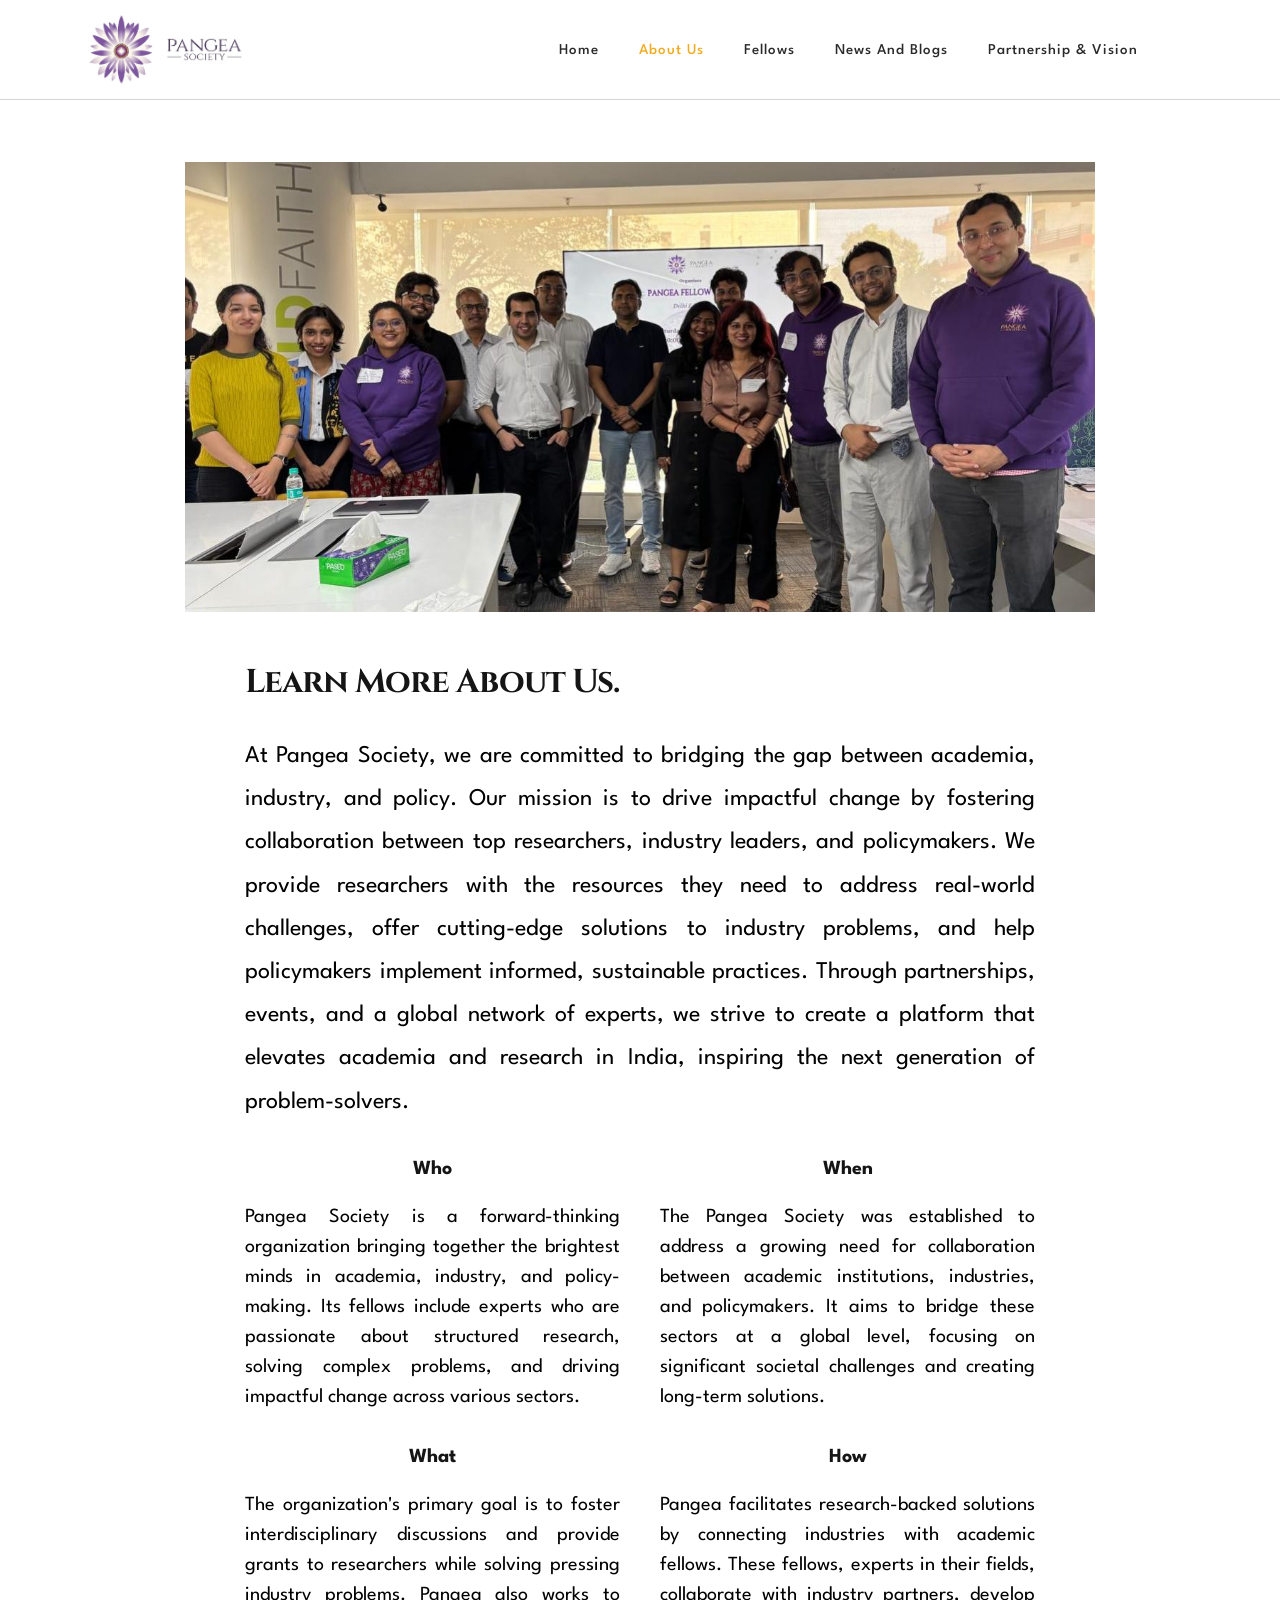
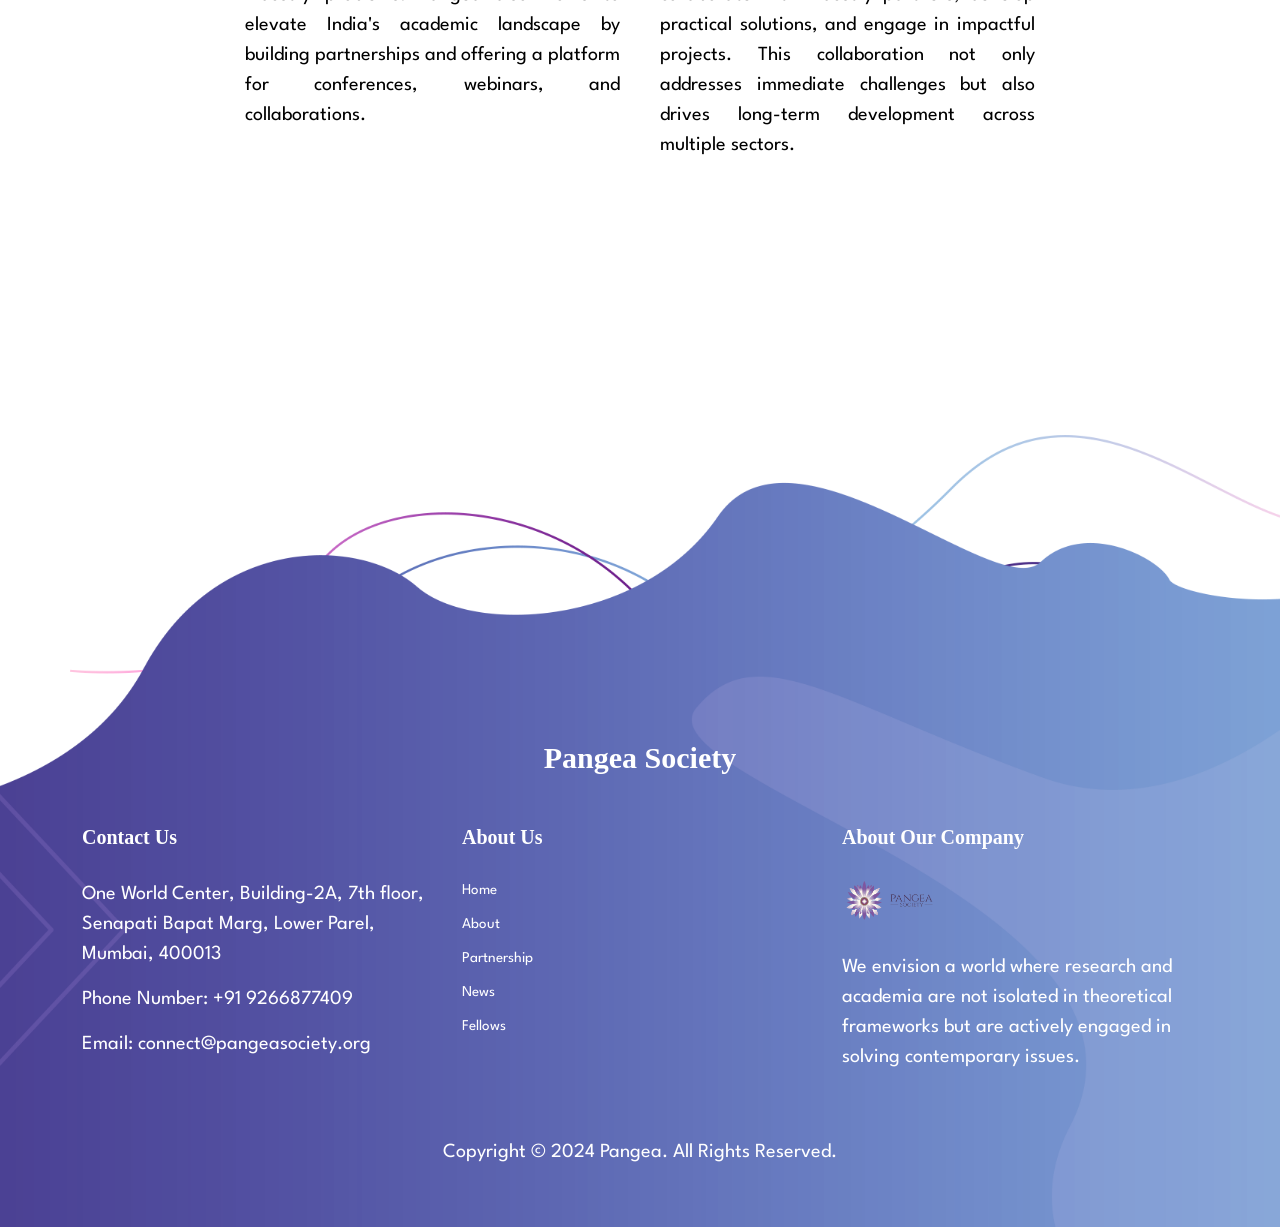
==== about.html @ af415ec2 "logo fixed1" ====
<!DOCTYPE html>
<html lang="en">

  <head>

    <meta charset="UTF-8">
    <meta name="viewport" content="width=device-width, initial-scale=1, shrink-to-fit=no">
    <meta name="description" content="">
    <meta name="author" content="">
    <link rel="preconnect" href="https://fonts.googleapis.com">
    <link rel="preconnect" href="https://fonts.gstatic.com" crossorigin>
    <link href="https://fonts.googleapis.com/css2?family=Roboto:wght@100;300;400;500;700;900&display=swap" rel="stylesheet">
    <link rel="icon" href="assets/images/favicon.png" type="pangea\assets\images\favicon.png">


    <title>Pangea Society</title>

    <!-- Bootstrap core CSS -->
    <link href="vendor/bootstrap/css/bootstrap.min.css" rel="stylesheet">



    <!-- Additional CSS Files -->
    <link rel="stylesheet" href="https://use.fontawesome.com/releases/v5.8.1/css/all.css" integrity="sha384-50oBUHEmvpQ+1lW4y57PTFmhCaXp0ML5d60M1M7uH2+nqUivzIebhndOJK28anvf" crossorigin="anonymous">
    <link rel="stylesheet" href="assets/css/styles.css">
    <link rel="stylesheet" href="assets/css/animated.css">
    <link rel="stylesheet" href="assets/css/owl.css">


    <!-- About CSS -->
    <!-- <link rel="stylesheet" href="css/base.css">
    <link rel="stylesheet" href="css/vendor.css">  
    <link rel="stylesheet" href="css/main.css"> -->

  </head>
  <style>
    #iframe {
        height: 1800px;
}


/* Mobile-specific styles */
@media only screen and (max-width: 767px) {
#iframe {
  height: 2100px; 
}
}
.header-area {
      position: fixed;
      top: 0;
      width: 100%;
      z-index: 1000;
      background-color: white;
    }
  </style>
<body>

  <!-- ***** Preloader Start ***** -->
  <div id="js-preloader" class="js-preloader">
    <div class="preloader-inner">
      <span class="dot"></span>
      <div class="dots">
        <span></span>
        <span></span>
        <span></span>
      </div>
    </div>
  </div>
  <!-- ***** Preloader End ***** -->

  <!-- ***** Header Area Start ***** -->
  <header class="header-area header-sticky wow slideInDown" data-wow-duration="0.75s" data-wow-delay="0s">
    <div class="container">
      <div class="row">
        <div class="col-12">
          <nav class="main-nav">
            <!-- ***** Logo Start ***** -->
            <a href="index.html" class="logo">
              <img src="assets/images/logo.jpg" style="height: 75px;" alt="Pangea">
            </a>
            <!-- ***** Logo End ***** -->
            <!-- ***** Menu Start ***** -->
            <ul class="nav">
              <li class="scroll-to-section"><a href="./index.html">Home</a></li>
              <li class="scroll-to-section"><a href="./about.html" class="active">About Us</a></li>
              <li class="scroll-to-section"><a href="./fellows.html">Fellows</a></li>
              <li class="scroll-to-section"><a href="./news.html">News and Blogs</a></li>
              <li class="scroll-to-section"><a href="./partnership.html">Partnership & Vision</a></li>
              <!-- <li class="scroll-to-section"><a href="./contact.html">Contact</a></li> -->
              <li></li>
              
            </ul>        
            <a class='menu-trigger'>
                <span>Menu</span>
            </a>
            <!-- ***** Menu End ***** -->
          </nav>
        </div>
      </div>
    </div>
    <div class="heading-scroll">
      <div class="progress-container">
        <div class="progress-bar" id="myBar"></div>
      </div>
    </div>
  </header>
  <!-- ***** Header Area End ***** -->
  

<br>
<br>
<br>
<br>
<!-- About -->

<iframe id="iframe" src="Abstract10/about.html" class="no-scroll" frameborder="0" scrolling="no" style=" width: 100%;"></iframe>

 <!-- footer -->
 <footer id="newsletter">
  <div class="container">
    <div class="row head1">
      <div class="col-lg-8 offset-lg-2">
        <div class="section-heading">
          <h4>Pangea Society</h4>
        </div>
      </div>
    </div>
    <div class="row row1">
      <div class="col-lg-4">
        <div class="footer-widget">
          <h4>Contact Us</h4>
          <p>One World Center, Building-2A, 7th floor, Senapati Bapat Marg, Lower Parel, Mumbai, 400013</p>
          <p><a href="#">Phone Number: +91 9266877409</a></p>
          <p><a href="#">Email: connect@pangeasociety.org</a></p>
        </div>
      </div>
      <div class="col-lg-4">
        <div class="footer-widget">
          <h4>About Us</h4>
          <ul>
            <li><a href="./index.html">Home</a></li>
            <li><a href="./about.html">About</a></li>
            <li><a href="./partnership.html">Partnership</a></li>
            <li><a href="./news.html">News</a></li>
            <li><a href="./fellows.html">Fellows</a></li>
            <li></li>
          </ul>
        </div>
      </div>
      <div class="col-lg-4">
        <div class="footer-widget">
          <h4>About Our Company</h4>
          <div class="logo">
            <img src="assets/images/logo.png" alt="">
          </div>
          <p>We envision a world where research and academia are not isolated in theoretical frameworks but are actively engaged in solving contemporary issues.</p>
        </div>
      </div>
      <div class="col-lg-12">
        <div class="copyright-text">
          <p>Copyright © 2024 Pangea. All Rights Reserved.</p>
        </div>
      </div>
    </div>
  </div>
</footer>

  <!-- Scripts -->
    <script src="assets/js/header_footer.js" defer></script>
  <script src="vendor/jquery/jquery.min.js"></script>
  <script src="vendor/bootstrap/js/bootstrap.bundle.min.js"></script>
  <script src="assets/js/owl-carousel.js"></script>
  <script src="assets/js/animation.js"></script>
  <script src="assets/js/imagesloaded.js"></script>
  <script src="assets/js/popup.js"></script>
  <script src="assets/js/custom.js"></script>
  <script src="assets/js/scrollbar.js"></script>

  <!-- About js -->
  <!-- <script src="assets/js/jquery-2.1.3.min.js"></script>
  <script src="assets/js/plugins.js"></script>
  <script src="assets/js/main.js"></script> -->

</body>
</html>
---- assets/css/styles.css ----
@import url('https://fonts.googleapis.com/css2?family=Cinzel:wght@400..900&family=League+Spartan:wght@100..900&family=League+Spartan:wght@100..900&display=swap');

html, body, div, span, applet, object, iframe, h1, h2, h3, h4, h5, h6, p, blockquote, div
pre, a, abbr, acronym, address, big, cite, code, del, dfn, em, font, img, ins, kbd, q,
s, samp, small, strike, strong, sub, sup, tt, var, b, u, i, center, dl, dt, dd, ol, ul, li,
figure, header, nav, section, article, aside, footer, figcaption {
  margin: 0;
  padding: 0;
  border: 0;
  outline: 0;
}

/* clear fix */
.grid:after {
  content: '';
  display: block;
  clear: both;
}

/* ---- .grid-item ---- */

.grid-sizer,
.grid-item {
  width: 50%;
}

.grid-item {
  float: left;
}

.grid-item img {
  display: block;
  max-width: 100%;
}

.clearfix:after {
  content: ".";
  display: block;
  clear: both;
  visibility: hidden;
  line-height: 0;
  height: 0;
}

.clearfix {
  display: inline-block;
}

html[xmlns] .clearfix {
  display: block;
}

* html .clearfix {
  height: 1%;
}

ul, li {
  padding: 0;
  margin: 0;
  list-style: none;
}

header, nav, section, article, aside, footer, hgroup {
  display: block;
}

* {
  box-sizing: border-box;
}

html, body {
  font-family: 'League Spartan';
  font-weight: 400;
  background-color: #fff;
  -ms-text-size-adjust: 100%;
  -webkit-font-smoothing: antialiased;
  -moz-osx-font-smoothing: grayscale;
}

a {
  text-decoration: none !important;
}

h3, h4, h5, h6 {
  margin-top: 0px;
  margin-bottom: 0px;
  font-family: 'Crimson Pro';
}

h1,h2 {
  margin-top: 0px;
  margin-bottom: 0px;
  font-family: 'Cinzel';
}

ul {
  margin-bottom: 0px;
}

p {
  font-size: 20px;
  line-height: 30px;
  font-weight: 400;
  color: #000000;
}

img {
  width: 100%;
  overflow: hidden;
}

/* 
---------------------------------------------
global styles
--------------------------------------------- 
*/
html,
body {
  background: #fff;
  font-family: 'League Spartan', sans-serif;
}

::selection {
  background: #f3aa20;
  color: #fff !important;
}

::-moz-selection {
  background: #f3aa20;
  color: #fff !important;
}

@media (max-width: 991px) {
  html, body {
    overflow-x: hidden;
  }
  .mobile-top-fix {
    margin-top: 30px;
    margin-bottom: 0px;
  }
  .mobile-bottom-fix {
    margin-bottom: 30px;
  }
  .mobile-bottom-fix-big {
    margin-bottom: 60px;
  }
}

.section-heading {
  position: relative;
  z-index: 2;
}

.section-heading h4 {
  color: #2a2a2a;
  font-size: 30px;
  font-weight: 700;
  text-transform: capitalize;
  margin-bottom: 10px;
}

.section-heading h4 em {
  font-style: normal;
  color: #841e62;
}

.section-heading img {
  width: 45px;
  height: 2px;
}

.section-heading p {
  margin-top: 10px;
}

.show-up {
  position: relative;
  z-index: 2;
}

.white-button a {
  display: inline-block !important;
  padding: 10px 20px !important;
  color: #f3aa20 !important;
  text-transform: capitalize;
  font-size: 15px;
  background-color: #fff;
  border-radius: 23px;
  font-weight: 500 !important;
  letter-spacing: 0.3px !important;
  transition: all .5s;
}

.white-button a i {
  margin-left: 5px;
  font-size: 18px;
}

.white-button a:hover {
  background-color: #f3aa20;
  color: #fff !important;
}

.text-button a {
  font-size: 15px;
}

.text-button a i {
  margin-left: 5px;
  font-size: 14px;
  transition: all .3s;
}

.text-button a:hover i {
  margin-left: 8px;
}

.gradient-button a {
  display: inline-block !important;
  padding: 10px 20px !important;
  color: #fff !important;
  text-transform: capitalize;
  font-size: 15px;
  background: rgb(19,175,240);
  background: linear-gradient(105deg, rgba(91,104,235,1) 0%, rgba(40,225,253,1) 100%);
  border-radius: 23px;
  font-weight: 500 !important;
  letter-spacing: 0.3px !important;
  transition: all .5s;
}

.gradient-button a:hover {
  color: #fff !important;
  background: rgb(19,175,240);
  background: linear-gradient(105deg, rgba(91,104,235,1) 0%, rgba(40,225,253,1) 100%);
}

.border-button a {
  display: inline-block !important;
  padding: 10px 20px !important;
  color: #f3aa20 !important;
  border: 1px solid #f3aa20;
  text-transform: capitalize;
  font-size: 15px;
  display: inline-block;
  background-color: #fff;
  border-radius: 23px;
  font-weight: 500 !important;
  letter-spacing: 0.3px !important;
  transition: all .5s;
}

.border-button a:hover {
  background-color: #f3aa20;
  color: #fff !important;
}


/* 
---------------------------------------------
`
--------------------------------------------- 
*/

.background-header {
  background-color: #fff !important;
  height: 80px!important;
  border-bottom: none !important;
  position: fixed!important;
  top: 0px;
  left: 0px;
  right: 0px;
  box-shadow: 0px 5px 8px rgba(0,0,0,0.03);
}

.background-header .logo,
.background-header .main-nav .nav li a {
  color: #fff;
}

.background-header .main-nav .nav li:hover a {

  color: #f3aa20;


}

.background-header .nav li a.active {
  position: relative;
  color: #fff;
}

.background-header .nav li a.active:after {
  position: absolute;
  width: 100%;
  height: 1px;

  background-color: #f3aa20;


  content: '';
  left: 50%;
  bottom: -20px;
  transform: translateX(-50%);
}


.header-area {
  background-color: transparent;
  border-bottom: 1px solid rgba(42,42,42,0.2);
  position: absolute;
  left: 0px;
  right: 0px;
  z-index: 100;
  height: 100px;
  -webkit-transition: all .5s ease 0s;
  -moz-transition: all .5s ease 0s;
  -o-transition: all .5s ease 0s;
  transition: all .5s ease 0s;
}

.header-area .main-nav {
  min-height: 80px;
  background: transparent;
}

.header-area .main-nav .logo {
  float: left;
  -webkit-transition: all 0.3s ease 0s;
  -moz-transition: all 0.3s ease 0s;
  -o-transition: all 0.3s ease 0s;
  transition: all 0.3s ease 0s;
}

.header-area .main-nav .logo {
    line-height: 100px;
    float: left;
    -webkit-transition: all 0.3s ease 0s;
    -moz-transition: all 0.3s ease 0s;
    -o-transition: all 0.3s ease 0s;
    transition: all 0.3s ease 0s;
}

.background-header .main-nav .logo {
  line-height: 80px;
}

.background-header .main-nav .nav {
  margin-top: 20px !important;
}

.header-area .main-nav .nav {
  float: right;
  margin-top: 30px;
  margin-right: 0px;
  background-color: transparent;
  -webkit-transition: all 0.3s ease 0s;
  -moz-transition: all 0.3s ease 0s;
  -o-transition: all 0.3s ease 0s;
  transition: all 0.3s ease 0s;
  position: relative;
  z-index: 999;
}

.header-area .main-nav .nav li {
  padding-left: 20px;
  padding-right: 20px;
}



.header-area .main-nav .nav li a {
  display: block;
  font-weight: 500;
  font-size: 15px;
  color: #2a2a2a;
  text-transform: capitalize;
  -webkit-transition: all 0.3s ease 0s;
  -moz-transition: all 0.3s ease 0s;
  -o-transition: all 0.3s ease 0s;
  transition: all 0.3s ease 0s;
  height: 40px;
  line-height: 40px;
  border: transparent;
  letter-spacing: 1px;
}

.header-area .main-nav .nav li:hover a,
.header-area .main-nav .nav li a.active {

  color: #f3aa20!important;

}


.background-header .main-nav .nav li:hover a,
.background-header .main-nav .nav li a.active {
  color: #f3aa20!important;
  opacity: 1;
}

.header-area .main-nav .nav li.submenu {
  position: relative;
  padding-right: 30px;
}

.header-area .main-nav .nav li.submenu:after {
  font-family: FontAwesome;
  content: "\f107";
  font-size: 12px;
  color: #2a2a2a;
  position: absolute;
  right: 18px;
  top: 12px;
}

.background-header .main-nav .nav li.submenu:after {
  color: #2a2a2a;
}

.header-area .main-nav .nav li.submenu ul {
  position: absolute;
  width: 200px;
  box-shadow: 0 2px 28px 0 rgba(0, 0, 0, 0.06);
  overflow: hidden;
  top: 50px;
  opacity: 0;
  transform: translateY(+2em);
  visibility: hidden;
  z-index: -1;
  transition: all 0.3s ease-in-out 0s, visibility 0s linear 0.3s, z-index 0s linear 0.01s;
}

.header-area .main-nav .nav li.submenu ul li {
  margin-left: 0px;
  padding-left: 0px;
  padding-right: 0px;
}

.header-area .main-nav .nav li.submenu ul li a {
  opacity: 1;
  display: block;
  background: #f7f7f7;
  color: #2a2a2a!important;
  padding-left: 20px;
  height: 40px;
  line-height: 40px;
  -webkit-transition: all 0.3s ease 0s;
  -moz-transition: all 0.3s ease 0s;
  -o-transition: all 0.3s ease 0s;
  transition: all 0.3s ease 0s;
  position: relative;
  font-size: 13px;
  font-weight: 400;
  border-bottom: 1px solid #eee;
}

.header-area .main-nav .nav li.submenu ul li a:hover {
  background: #fff;
  color: #f3aa20!important;
  padding-left: 25px;
}

.header-area .main-nav .nav li.submenu ul li a:hover:before {
  width: 3px;
}

.header-area .main-nav .nav li.submenu:hover ul {
  visibility: visible;
  opacity: 1;
  z-index: 1;
  transform: translateY(0%);
  transition-delay: 0s, 0s, 0.3s;
}

.header-area .main-nav .menu-trigger {
  cursor: pointer;
  display: block;
  position: absolute;
  top: 33px;
  width: 32px;
  height: 40px;
  text-indent: -9999em;
  z-index: 99;
  right: 40px;
  display: none;
}

.background-header .main-nav .menu-trigger {
  top: 23px;
}

.header-area .main-nav .menu-trigger span,
.header-area .main-nav .menu-trigger span:before,
.header-area .main-nav .menu-trigger span:after {
  -moz-transition: all 0.4s;
  -o-transition: all 0.4s;
  -webkit-transition: all 0.4s;
  transition: all 0.4s;
  background-color: #2a2a2a;
  display: block;
  position: absolute;
  width: 30px;
  height: 2px;
  left: 0;
}

.background-header .main-nav .menu-trigger span,
.background-header .main-nav .menu-trigger span:before,
.background-header .main-nav .menu-trigger span:after {
  background-color: #2a2a2a;
}

.header-area .main-nav .menu-trigger span:before,
.header-area .main-nav .menu-trigger span:after {
  -moz-transition: all 0.4s;
  -o-transition: all 0.4s;
  -webkit-transition: all 0.4s;
  transition: all 0.4s;
  background-color: #2a2a2a;
  display: block;
  position: absolute;
  width: 30px;
  height: 2px;
  left: 0;
  width: 75%;
}

.background-header .main-nav .menu-trigger span:before,
.background-header .main-nav .menu-trigger span:after {
  background-color: #2a2a2a;
}

.header-area .main-nav .menu-trigger span:before,
.header-area .main-nav .menu-trigger span:after {
  content: "";
}

.header-area .main-nav .menu-trigger span {
  top: 16px;
}

.header-area .main-nav .menu-trigger span:before {
  -moz-transform-origin: 33% 100%;
  -ms-transform-origin: 33% 100%;
  -webkit-transform-origin: 33% 100%;
  transform-origin: 33% 100%;
  top: -10px;
  z-index: 10;
}

.header-area .main-nav .menu-trigger span:after {
  -moz-transform-origin: 33% 0;
  -ms-transform-origin: 33% 0;
  -webkit-transform-origin: 33% 0;
  transform-origin: 33% 0;
  top: 10px;
}

.header-area .main-nav .menu-trigger.active span,
.header-area .main-nav .menu-trigger.active span:before,
.header-area .main-nav .menu-trigger.active span:after {
  background-color: transparent;
  width: 100%;
}

.header-area .main-nav .menu-trigger.active span:before {
  -moz-transform: translateY(6px) translateX(1px) rotate(45deg);
  -ms-transform: translateY(6px) translateX(1px) rotate(45deg);
  -webkit-transform: translateY(6px) translateX(1px) rotate(45deg);
  transform: translateY(6px) translateX(1px) rotate(45deg);
  background-color: #2a2a2a;
}

.background-header .main-nav .menu-trigger.active span:before {
  background-color: #2a2a2a;
}

.header-area .main-nav .menu-trigger.active span:after {
  -moz-transform: translateY(-6px) translateX(1px) rotate(-45deg);
  -ms-transform: translateY(-6px) translateX(1px) rotate(-45deg);
  -webkit-transform: translateY(-6px) translateX(1px) rotate(-45deg);
  transform: translateY(-6px) translateX(1px) rotate(-45deg);
  background-color: #2a2a2a;
}

.background-header .main-nav .menu-trigger.active span:after {
  background-color: #2a2a2a;
}

.header-area.header-sticky {
  min-height: 80px;
}

.header-area .nav {
  margin-top: 30px;
}

.header-area.header-sticky .nav li a.active {
  color: #f3aa20;
}

@media (max-width: 1200px) {
  .header-area .main-nav .nav li {
    padding-left: 12px;
    padding-right: 12px;
  }
  .header-area .main-nav:before {
    display: none;
  }
}

@media (max-width: 992px) {
  .header-area .main-nav   ,
  .background-header .main-nav  {
    color: #069;
  }

  .background-header .nav li a.active:after {
    display: none;
  }
}

@media (max-width: 992px) {
  .background-header .main-nav .nav {
    margin-top: 80px !important;
  }
  .header-area .main-nav .logo {
    color: #1e1e1e;
  }
  .header-area.header-sticky .nav li a:hover,
  .header-area.header-sticky .nav li a.active {
    color: #f3aa20!important;
    opacity: 1;
  }
  .header-area.header-sticky .nav li.search-icon a {
    width: 100%;
  }
  .header-area {
    background-color: #fff;
    padding: 0px 15px;
    height: 100px;
    box-shadow: none;
    text-align: center;
    box-shadow: 0px 5px 8px rgba(0,0,0,0.03);
  }
  .header-area .container {
    padding: 0px;
  }
  .header-area .logo {
    margin-left: 30px;
  }
  .header-area .menu-trigger {
    display: block !important;
  }
  .header-area .main-nav {
    overflow: hidden;
  }
  .header-area .main-nav .nav {
    float: none;
    width: 100%;
    display: none;
    -webkit-transition: all 0s ease 0s;
    -moz-transition: all 0s ease 0s;
    -o-transition: all 0s ease 0s;
    transition: all 0s ease 0s;
    margin-left: 0px;
  }
  .background-header .nav {
    margin-top: 80px;
  }
  .header-area .main-nav .nav li:first-child {
    border-top: 1px solid #eee;
  }
  .header-area.header-sticky .nav {
    margin-top: 100px;
  }
  .header-area .main-nav .nav li {
    width: 100%;
    background: #fff;
    border-bottom: 1px solid #e7e7e7;
    padding-left: 0px !important;
    padding-right: 0px !important;
  }
  .header-area .main-nav .nav li a {
    height: 50px !important;
    line-height: 50px !important;
    padding: 0px !important;
    border: none !important;
    background: #f7f7f7 !important;
    color: #191a20 !important;
  }
  .header-area .main-nav .nav li a:hover {
    background: #eee !important;
    color: #f3aa20!important;
  }
  .header-area .main-nav .nav li.submenu ul {
    position: relative;
    visibility: inherit;
    opacity: 1;
    z-index: 1;
    transform: translateY(0%);
    transition-delay: 0s, 0s, 0.3s;
    top: 0px;
    width: 100%;
    box-shadow: none;
    height: 0px;
  }
  .header-area .main-nav .nav li.submenu ul li a {
    font-size: 12px;
    font-weight: 400;
  }
  .header-area .main-nav .nav li.submenu ul li a:hover:before {
    width: 0px;
  }
  .header-area .main-nav .nav li.submenu ul.active {
    height: auto !important;
  }
  .header-area .main-nav .nav li.submenu:after {
    color: #3B566E;
    right: 25px;
    font-size: 14px;
    top: 15px;
  }
  .header-area .main-nav .nav li.submenu:hover ul, .header-area .main-nav .nav li.submenu:focus ul {
    height: 0px;
  }
}

@media (min-width: 992px) {
  .header-area .main-nav .nav {
    display: flex !important;
  }
}

/* 
---------------------------------------------
preloader
--------------------------------------------- 
*/

.js-preloader {
    position: fixed;
    top: 0;
    left: 0;
    right: 0;
    bottom: 0;
    background-color: #fff;
    display: -webkit-box;
    display: flex;
    -webkit-box-align: center;
    align-items: center;
    -webkit-box-pack: center;
    justify-content: center;
    opacity: 1;
    visibility: visible;
    z-index: 9999;
    -webkit-transition: opacity 0.25s ease;
    transition: opacity 0.25s ease;
}

.js-preloader.loaded {
    opacity: 0;
    visibility: hidden;
    pointer-events: none;
}

@-webkit-keyframes dot {
    50% {
        -webkit-transform: translateX(96px);
        transform: translateX(96px);
    }
}

@keyframes dot {
    50% {
        -webkit-transform: translateX(96px);
        transform: translateX(96px);
    }
}

@-webkit-keyframes dots {
    50% {
        -webkit-transform: translateX(-31px);
        transform: translateX(-31px);
    }
}

@keyframes dots {
    50% {
        -webkit-transform: translateX(-31px);
        transform: translateX(-31px);
    }
}

.preloader-inner {
    position: relative;
    width: 142px;
    height: 40px;
    background: #fff;
}

.preloader-inner .dot {
    position: absolute;
    width: 16px;
    height: 16px;
    top: 12px;
    left: 15px;
    background: #f3aa20;
    border-radius: 50%;
    -webkit-transform: translateX(0);
    transform: translateX(0);
    -webkit-animation: dot 2.8s infinite;
    animation: dot 2.8s infinite;
}

.preloader-inner .dots {
    -webkit-transform: translateX(0);
    transform: translateX(0);
    margin-top: 12px;
    margin-left: 31px;
    -webkit-animation: dots 2.8s infinite;
    animation: dots 2.8s infinite;
}

.preloader-inner .dots span {
    display: block;
    float: left;
    width: 16px;
    height: 16px;
    margin-left: 16px;
    background: #f3aa20;
    border-radius: 50%;
}



/* 
---------------------------------------------
Banner Style
--------------------------------------------- 
*/

.main-banner {
  background-repeat: no-repeat;
  background-position: center center;
  background-size: cover;
  padding: 200px 20px 50px 30px;
  position: relative;
  overflow: hidden;
}

.main-banner:after {
  content: '';
  background-image: url(../images/slider-left-dec.png);
  background-repeat: no-repeat;
  background-size: contain;
  position: absolute;
  left: 0px;
  top: 0px;
  width: 100%;
  height: 100%;
  z-index: 1;
}

.main-banner .left-content {
  margin-right: 15px;
}

.main-banner .left-content h2 {
  z-index: 2;
  position: relative;
  font-weight: 700;
  line-height: 70px;
  font-size: 75px;
  margin-bottom: 20px;
}

.main-banner .left-content p {
  margin-bottom: 45px;
  color: #2a2a2a;
  font-weight: 400;
  font-size: 25px;
}

.main-banner .left-content .first-button {
  margin-right: 15px;
}

.main-banner .left-content .white-button {
  display: inline-block;
}

.main-banner .right-image {
  text-align: center;
  position: relative;
  z-index: 20;
}

.main-banner .right-image img {
  max-width: 1000px;
}

.main-banner .left-content .white-button a {
  background-color: #f3aa20;
  color: #fff !important;
}

/* 
---------------------------------------------
newss Style
--------------------------------------------- 
*/

.news {
  padding-top: 50px;
  position: relative;
}

.news  .section-heading p {
  margin-top: 10px;
  margin-left: 18%;
  margin-right: 18%;
}

.news .container-fluid {
  padding-left: 65px;
  padding-right: 65px;
}

.news:after {
  content: '';
  background-image: url(../images/services-left-dec.png);
  background-repeat: no-repeat;
  position: absolute;
  left: 0;
  bottom: -300px;
  width: 261px;
  height: 368px;
  z-index: 0;
}

.news:before {
  content: '';
  background-image: url(../images/services-right-dec.png);
  background-repeat: no-repeat;
  position: absolute;
  right: 0;
  top: 0;
  width: 1136px;
  height: 244px;
  z-index: 0;
}

.news .section-heading {
  text-align: center;
  margin-bottom: 80px;
}

.news .section-heading .line-dec {
  margin: 0 auto;
}

.news-item {
  position: relative;
  z-index: 1;
  padding: 30px;
  box-shadow: 0px 0px 15px rgba(0,0,0,0.1);
  background-color: #fff;
  border-radius: 10px;
  border-top-right-radius: 50px;
  transition: all .3s;
}

.news-item .icon {
  margin-left: 0px;
  margin-bottom: 30px;
  background-repeat: no-repeat;
  width: 50px;
  height: 50px;
  transition: all .3s;
}

.news-item h4 {
  transition: all .3s;
  font-size: 20px;
  font-weight: 700;
  margin-bottom: 15px;
}

.news-item p {
  transition: all .3s;
  font-size: 15px;
  margin-bottom: 20px;
}

.news-item:hover h4,
.news-item:hover p,
.news-item:hover .text-button a {
  color: #fff;
}

.first-news .icon {
  background-image: url(../images/news-icon-01.png);
}

.first-news:hover .icon {
  background-image: url(../images/news-icon-hover-01.png);
}

.second-news .icon {
  background-image: url(../images/news-icon-02.png);
}

.second-news:hover .icon {
  background-image: url(../images/news-icon-hover-02.png);
}


.third-news .icon {
  background-image: url(../images/news-icon-03.png);
}

.third-news:hover .icon {
  background-image: url(../images/news-icon-hover-03.png);
}

.fourth-news .icon {
  background-image: url(../images/news-icon-04.png);
}

.fourth-news:hover .icon {
  background-image: url(../images/news-icon-hover-04.png);
}

.news-item:hover {
  background-image: url(../images/news-bg.jpg);
  background-position: right top;
  background-repeat: no-repeat;
  background-size: cover;
}


/* 
---------------------------------------------
card Style
--------------------------------------------- 
*/

.card {
  position: relative;
  top: 250px;
  left: 50%;
  transform: translate(-50%, -50%);
  width: 70%;
  height: 350px;
  border-radius: 4px;
  background: #4b2db7;
  display: flex;
  flex-direction: row;
  gap: 2px;
  padding: .2em;
  z-index: 1;
  overflow: visible; /* Allow overflow when expanded */
}

.card p {
  height: 100%;
  flex: 1;
  overflow: hidden; /* Maintain clipping inside individual cards */
  cursor: pointer;
  border-radius: 2px;
  transition: all .5s;
  background: #31dda7;
  border: 2px solid #42032C;
  display: flex;
  justify-content: center;
  align-items: center;
}

.card p:hover {
  flex: 4;
  transform: scaleY(1.30);
  overflow: visible; /* Ensure no clipping on expansion */
}

.card p span {
  min-width: 14em;
  padding: .5em;
  text-align: center;
  transform: rotate(-90deg);
  transition: all .5s;
  text-transform: uppercase;
  color: #42032C;
  letter-spacing: .1em;
}

.card p:hover span {
  transform: rotate(0);
}

/* Media query for smaller screens */
@media (max-width: 768px) {
  .card {
    position: relative;
    flex-direction: column; /* Stack items vertically */
    width: 85%; /* Adjust the width for smaller screens */
    height: auto; /* Allow height to adjust based on content */
    margin-top: 150%;
    /* padding-top: auto; */
  }
  
  .card p {
    height: auto; /* Adjust height for individual boxes */
    flex: none; /* Disable flex-grow for smaller screens */
    width: 100%; /* Make each box full-width */
    transform: none; /* Disable scale transform for smaller screens */
  }
  
  .card p:hover {
    flex: none;
    transform: none; /* Disable hover expansion on small screens */
  }
  
  .card p span {
    transform: none; /* Rotate text back to normal */
  }
}




/*
---------------------------------------------
Dropdown Box
---------------------------------------------
*/

.dropdown-box {
  width: 80%;
  border: 1px solid #4b345e;
  border-radius: 5px;
  margin: 20px auto;
  padding: 10px;
  transition: box-shadow 0.3s ease;
  position: relative; /* Make sure it's positioned for the arrow */
  top: 50px;
}

.dropdown-box:hover {
  box-shadow: 0px 4px 10px rgba(0, 0, 0, 0.1);
}

.dropdown-heading {
  font-size: 28px;
  font-weight: bold;
  color: #4b345e;
  cursor: pointer;
  position: relative;
  display: flex;
  justify-content: space-between;
  align-items: center;
}

/* Arrow */
.dropdown-heading::after {
  content: '';
  border: solid #4b345e;
  border-width: 0 2px 2px 0;
  display: inline-block;
  padding: 4px;
  transform: rotate(45deg); /* Arrow pointing down */
  transition: transform 0.5s ease;
}

.dropdown-content {
  max-height: 0;
  overflow: hidden;
  transition: max-height 0.5s ease-out;
}

/* Toggle active styles */
.dropdown-box.active .dropdown-heading::after {
  transform: rotate(-135deg); /* Rotate the arrow to point up */
}

.dropdown-box.active .dropdown-content {
  max-height: 3000px; /* Adjust this value depending on your dropdown-content length */
}



/*
---------------------------------------------
About Us
---------------------------------------------
*/

.about-us {
  padding-top: 130px;
  position: relative;
  display: flex;
  justify-content: flex-start; /* Pushes content to left and right sides */
  align-items: stretch;
}

.about-us .section-heading {
  margin-bottom: 45px;
}

.about-us .section-heading,
.about-us .box-item,
.about-us p,
.about-us .box-item .gradient-button,
.about-us .box-item span {
  position: relative;
  z-index: 1;
}

.about-us .text-container {
  display: flex;
  flex-direction: column;
  justify-content: space-between; /* Distributes the text evenly to match image height */
  max-width: 500px; /* Ensure text width aligns with image width */
  padding-bottom: 10px;
  
}

.about-us .right-image {
  max-width: 500px; 
  width: 100%; 
  height: auto;
  position: relative;
  margin-right: auto; 
  z-index: 1;
  margin-top: -100px;
}

.about-us .box-item h4 a {
  font-size: 50px;
  font-weight: 700;
  margin-top: 8px;
  color: #2a2a2a;
  transition: all .3s;
}

.about-us .box-item p {
  margin-bottom: 0px;
}

.about-us .box-item:hover h4 a {
  color: #f3aa20;
}

.about-us .gradient-button {
  margin-top: 30px;
  margin-bottom: 10px;
}

.about-us span {
  font-size: 14px;
  color: #7a7a7a;
}

.about-us .right-image {
  max-width: 500px; 
  width: 100%; 
  height: auto;
  position: relative; 
  margin-right: 100px; 
  z-index: 1;
  margin-top: -100px;
}

.about-us:after {
  background-image: url(../images/about-bg.jpg);
  width: 777px;
  height: 1132px;
  content: '';
  position: absolute;
  background-repeat: no-repeat;
  right: 0;
  top: 50%;
  transform: translateY(-50%);
  z-index: 0;
}

@media (max-width: 768px) {
  .about-us {
    padding-top: 0px;
    flex-direction: column; /* Stack content vertically */
  }

  .right-image {
    display: none; /* Hide the image on smaller screens */
  }
}


/* 
---------------------------------------------
Free Quote
--------------------------------------------- 
*/

.free-quote {
  background-image: url(../images/quote-bg.jpg);
  background-repeat: no-repeat;
  background-position: center center;
  background-size: cover;
  padding: 120px 0px;
  text-align: center;
  position: relative;
  z-index: 2;
  margin-top: 130px;
}

.free-quote .section-heading {
  margin-bottom: 60px;
}

.free-quote .section-heading h6,
.free-quote .section-heading h4 {
  color: #fff;
}

.free-quote .section-heading .line-dec {
  margin: 0 auto;
  background-color: #fff;
}

.free-quote form {
  background-color: #fff;
  display: inline-block;
  width: 100%;
  min-height: 80px;
  border-radius: 40px;
  position: relative;
  z-index: 1;
}

.free-quote form input {
  width: 100%;
  margin-top: 20px;
  margin-left: 30px;
  color: #afafaf;
  font-weight: 400;
  font-size: 15px;
  height: 40px;
  background-color: transparent;
  border-bottom: 1px solid #eee;
  border-top: none;
  border-left: none;
  border-right: none;
  position: relative;
  z-index: 2;
  outline: none;
}

.free-quote form button {
  width: 100%;
  height: 80px;
  border-top-right-radius: 40px;
  border-bottom-right-radius: 40px;
  outline: none;
  border: none;
  margin-left: 30px;
  background-color: #4b345e;
  font-size: 15px;
  color: #fff;
}


/* 
---------------------------------------------
Footer Style
--------------------------------------------- 
*/

footer {
  background-image: url(../images/footer-bg.png);
  background-position: center top;
  background-repeat: no-repeat;
  background-size: cover;
  margin-top: 130px;
  padding-top: 300px;
  padding-bottom: 60px;
}

footer .section-heading {
  margin-bottom: 45px;
}

footer .section-heading h4 {
  line-height: 45px;
  color: #fff;
  margin-left: 13%;
  margin-right: 13%;
  text-align: center;
}

footer #search {
  margin-bottom: 80px;
}

footer #search input::placeholder {
  color: #fff;
}

footer #search input {
  font-size: 15px;
  color: #fff;
  outline: none;
  height: 46px;
  border: none;
  background-color: transparent;
  border-bottom: 1px solid #fff;
  width: 100%;
}

footer #search button {
  height: 46px;
  border-radius: 23px;
  border: 1px solid #fff;
  background-color: transparent;
  color: #fff;
  width: 100%;
  transition: all .5s;
}

footer #search button:hover {
  background-color: #fff;
  color: #f3aa20;
}

.footer-widget .logo img {
  max-width: 96px;
  margin-bottom: 30px;
}

.footer-widget h4 {
  font-size: 20px;
  color: #fff;
  font-weight: 700;
  margin-bottom: 30px;
}

.footer-widget p {
  margin-bottom: 15px;
}

.footer-widget p,
.footer-widget p a {
  color: #fff;
}

.footer-widget ul {
  display: inline;
  max-width: 40%;
  float: left;
  margin-right: 10%;
}

.footer-widget ul li {
  margin-bottom: 10px;
}



.footer-widget ul li a {
  font-size: 15px;
  color: #fff;
  transition: all .3s;;
}

.footer-widget a:hover {
  opacity: 0.75;
}

footer .copyright-text p {
  text-align: center;
  margin-top: 50px;
  margin-bottom: 0px;
  color: #fff;
}

footer p a {
  color: #fff;
  transition: all .5s;
}

footer p a:hover {
  opacity: 0.75;
  color: #fff;
}


/*
---------------------------------------------
PopUp
---------------------------------------------
*/

#lean_overlay {
  position: fixed;
  z-index: 100;
  top: 0px;
  left: 0px;
  height: 100%;
  width: 100%;
  background: #000;
  display: none;
}

.popupContainer {
  position: absolute;
  width: 330px;
  height: auto;
  left: 45%;
  top: 60px;
  background: #FFF;
}

.btn {
  padding: 10px 20px;
  background: #f3aa20;
  color: #fff;
  transition: all .3s;
}

.btn_red {
  background: #f3aa20;
  color: #FFF;
}

.btn:hover {
  background: #E4E4E2;
}

.btn_red:hover {
  color: #2a2a2a;
  background: #E4E4E2;
}

a.btn {
  color: #fff;
  text-align: center;
  text-decoration: none;
}

a.btn_red {
  color: #FFF;
}

.one_half {
  width: 50%;
  display: block;
  float: left;
}

.one_half.last {
  width: 45%;
  margin-left: 5%;
}
/* Popup Styles*/

.popupHeader {
  font-size: 16px;
  text-transform: uppercase;
}

.popupHeader {
  background: #F4F4F2;
  position: relative;
  padding: 10px 20px;
  border-bottom: 1px solid #DDD;
  font-weight: bold;
}

.popupHeader .modal_close {
  position: absolute;
  right: 0;
  top: 0;
  padding: 10px 15px;
  background: #f3aa20;
  cursor: pointer;
  color: #fff;
  font-size: 16px;
}

.popupBody {
  padding: 20px;
}

.social_login .social_box {
  display: block;
  clear: both;
  padding: 10px;
  margin-bottom: 10px;
  background: #F4F4F2;
  overflow: hidden;
}

.social_login .icon {
  display: inline-block;
  
  padding: 5px 10px;
  margin-right: 10px;
  float: left;
  color: #FFF;
  font-size: 16px;
  text-align: center;
}

.social_login .fb .icon {
  background: #3B5998;
}

.social_login .google .icon {
  background: #DD4B39;
}

.social_login .icon_title {
  display: block;
  padding: 5px 0;
  float: left;
  font-weight: bold;
  font-size: 16px;
  color: #777;
}

.social_login .social_box:hover {
  background: #E4E4E2;
}

.centeredText {
  color: #afafaf;
  text-align: center;
  margin: 20px 0;
  clear: both;
  overflow: hidden;
  text-transform: capitalize;
}

.user_login label {
  color: #afafaf;
}

.action_btns {
  clear: both;
  overflow: hidden;
}

.action_btns a {
  display: block;
}
/* User Login Form */

.user_login {
  display: none;
}

.user_login label {
  display: block;
  margin-bottom: 5px;
}

.user_login input[type="text"],
.user_login input[type="email"],
.user_login input[type="password"] {
  display: block;
  width: 90%;
  padding: 10px;
  border: 1px solid #DDD;
  color: #666;
}

.user_login input[type="checkbox"] {
  float: left;
  margin-right: 10px;
  width: 22px;
  height: 22px;
}

.user_login input[type="checkbox"]+label {
  float: left;
}

.user_login .checkbox {
  margin-bottom: 10px;
  clear: both;
  overflow: hidden;
}

.forgot_password {
  display: block;
  margin: 20px 0 10px;
  clear: both;
  overflow: hidden;
  text-decoration: none;
  color: #f3aa20;
  transition: all .3s;
}
/* User Register Form */

.user_register {
  display: none;
}

.user_register label {
  color: #afafaf;
  display: block;
  margin-bottom: 5px;
}

.user_register input[type="text"],
.user_register input[type="email"],
.user_register input[type="password"] {
  display: block;
  width: 100%;
  padding: 10px;
  border: 1px solid #DDD;
  color: #666;
}

.user_register input[type="checkbox"] {
  width: 22px;
  height: 22px;
  float: left;
  margin-right: 8px;
}

.user_register input[type="checkbox"]+label {
  float: left;
  color: #afafaf;
}

.user_register .checkbox {
  margin-bottom: 10px;
  clear: both;
  overflow: hidden;
}



/* 
---------------------------------------------
responsive
--------------------------------------------- 
*/



@media (max-width: 1200px) {
  .header-area .main-nav .logo h4 {
    font-size: 24px;
  }
  .header-area .main-nav .logo h4 img {
    max-width: 25px;
    margin-left: 0px;
  }

  
  .main-banner .left-content h2 {
    z-index: 2;
    position: relative;
    font-weight: 700;
    line-height: 70px;
    font-size: 50px;
    margin-bottom: 20px;
  }

  .main-banner .left-content p {
    margin-bottom: 45px;
  }
}

@media (max-width: 992px) {
  .header-area {
    background-color: #fff;
  }
  .main-banner:after {
    display: none;
  } 
  .main-banner .left-content h2 {
    color: #2a2a2a;
    margin-right: 0;
  }
  .main-banner .left-content p {
    color: #afafaf;
    margin-right: 0;
  }
  .main-banner .left-content .white-button a {
    background-color: #f3aa20;
    color: #fff !important;
  }
  form#contact {
    overflow: hidden;
  }
  .header-area .main-nav .logo h4 {
    font-size: 20px;
  }
  .main-banner .left-content {
    margin-right: 0px;
  }
  .main-banner {
    text-align: center;
    padding: 226px 0px 30px 0px;
  }
  .main-banner:before {
    display: none;
  }
  .main-banner .right-image {
    margin: 30px auto 0px auto;
    text-align: center;
  }
  .features-item {
    margin-bottom: 45px;
  }
  .last-features-item,
  .last-skill-item {
    margin-bottom: 0px !important;
  }
  .skill-item {
    margin-bottom: 30px;
  }
  .about-left-image img {
    margin-right: 0px;
    margin-bottom: 45px;;
  }
 .news .naccs .menu div {
    font-size: 15px;
    font-weight: 500;
  }
  .news-item {
    text-align: center;
    margin-bottom: 30px;
  }
  .about-us .box-item {
    text-align: center;
  }
  .about-us:after {
    display: none;
  }
  .about-us .gradient-button,
  .about-us span {
    text-align: center;
    display: block;
  }
  .about-us .right-image {
    margin-top: 30px;
  }
  .news-item .icon {
    margin: 0 auto 30px auto;
  }
  .about-us .section-heading {
    text-align: center;
  }
  .about-us .left-image {
    margin-right: 30px;
    margin-left: 30px;
    margin-bottom: 45px;
  }
  .blog-posts {
    margin-left: 0px;
    margin-top: 30px;
  }
  .post-item {
    margin-bottom: 70px;
  }
  .pricing-item-regular {
    margin-bottom: 30px;
  }
  .our-portfolio .owl-nav {
    display: none !important;
  }
  .contact-info {
    margin-top: 60px;
  }
  form#contact {
    padding: 45px;
  }
}

@media (max-width: 992px) {
  .the-clients .naccs .menu div {
    text-align: center;
  }
  footer .section-heading h4 {
    color: #fff;
    margin-top: 400px !important;
  }
  footer {
    padding-top: 0px;
    text-align: center;
  }
  .footer-widget ul {
    display: block;
    width: 100%;
    float: none;
    text-align: center;
    margin: 0 auto;
  }
  .footer-widget h4 {
    margin-top: 45px;
    margin-bottom: 20px;
  }
  footer #search input {
    border: 1px solid #eee;
    color: #afafaf;
    background-color: #fff;
    border-radius: 23px;
    margin-bottom: 15px;
    padding: 0px 30px;
  }
  footer #search button {
    background-color: #fff;
    color: #f3aa20;
  }
  footer #search input::placeholder { 
    color: #2a2a2a;
  }
  .header-area .main-nav .logo h4 {
    font-size: 30px;
  }
  .header-area .main-nav .logo h4 img {
    max-width: 30px;
    margin-left: 5px;
  }
  .main-banner .info-stat {
    margin-bottom: 15px;
  }
  .menu .thumb span.date {
    margin-bottom: -20px;
    display: block;
  }
  .news-item {
    text-align: center;
    padding: 30px;
  }
  .menu .thumb span.category {
    display: none;
  }
  .about-us .right-image {
    margin-top: 30px;
  }
  .news-item .icon {
    float: none;
    margin-right: 0px;
    margin-bottom: 15px;
  }
  .news-item .right-content {
    display: inline-block;
  }
 .news .naccs .menu div .thumb {
    padding: 5px;
  }
 .news .icon img {
    margin: 0px;
  }
  .the-clients .nacc .thumb .down-content .right-content {
    margin-left: 0px;
    margin-top: 15px;
  }
 .news ul.nacc li.active {
    padding: 45px;
  }
 .news .naccs .menu div  {
    font-size: 0px;
  }
  .the-clients .nacc .thumb .down-content {
    text-align: center;
  }
 .news ul.nacc li .right-image img {
    float: none;
  }
  .our-portfolio .section-heading,
  .about-us .section-heading,
  .about-us .about-item,
  .about-us p,
  .about-us .main-green-button {
    text-align: center;
  }
  .our-portfolio .section-heading .line-dec {
    margin: 0 auto;
  }
  .our-newss .section-heading {
    margin-left: 15px;
    margin-right: 15px;
  }
  .free-quote form input {
    margin-left: 0px;
    padding: 0px 30px;
  }
  .free-quote form button {
    margin-left: 0px;
    border-bottom-left-radius: 40px;
    border-top-right-radius: 0px;
  }
  .blog-posts {
    margin-left: 0px;
    margin-top: 30px;
  }
  .post-item {
    margin-bottom: 30px;
  }
  .post-item .thumb img {
    max-width: 140px;
  }
  .post-item .right-content p {
    display: none;
  }
  .about-us .about-item {
    margin-top: 15px;
  }
  form#contact {
    padding: 30px;
  }
}


/* Fellows */

.our-team{
  position: relative;
  overflow: hidden;
}
.our-team img{
  width: 100%;
  height: auto;
  transform: scale(1.2,1.2) translateX(-25px);
  transition: all 0.20s linear 0s;
}
.our-team:hover img{
  transform: scale(1.2,1.2) translateX(0);
}
.our-team .over-layer{
  width: 100%;
  height: 100%;
  background: rgba(0,0,0,0.6);
  position: absolute;
  top: 0;
  left: 0;
}
.our-team .team-content{
  width: 90%;
  position: absolute;
  bottom: -40px;
  padding: 0 25px;
  /* transition: all 0.40s ease-out 0s; */
}
.our-team:hover .team-content{
  bottom: 1%;
}
.our-team .title{
  font-size: 20px;
  font-weight: bold;
  color: #fff;
  margin: 20px 0 5px;
  text-transform: uppercase;
}
.our-team .post{
  display: block;
  font-size: 17px;
  color: #fff;
  margin-bottom: 5px;
  text-transform: capitalize;
}
.our-team .description{
  font-size: 15px;
  color: #fff;
  transform: translateY(100%);
  transition: all 0.30s ease 0.1s;
}
.our-team:hover .description{
  transform: translateY(0);
}
.our-team .social-links{
  margin: 0;
  padding: 0;
  list-style: none;
  width: 10%;
  height: 100%;
  background: #30a5ab;
  text-align: center;
  position: absolute;
  top: 0;
  right: 0;
}
.our-team .social-links li{
  margin: 20px 0;
}
.our-team .social-links li a{
  color: #fff;
  padding: 10px 0;
}
.our-team .social-links li a:hover{
  text-decoration: none;
}
@media only screen and (max-width: 992px){
  .our-team{ margin-bottom: 20px; }
}


@media (max-width: 600px) {
  #newsletter .row1 {
    padding-top: 200px;
  }
}


.heading-scroll {
  position: fixed;
  top: 0;
  z-index: 1;
  width: 100%;
  background-color: #fff;
}

/* The progress container (grey background) */
.progress-container {
  width: 100%;
  height: 8px;
  background: #fff;
}

/* The progress bar (scroll indicator) */
.progress-bar {
  height: 8px;
  background: #4B345E;
  width: 0%;
}

.fadecycle > * {
  opacity: 0;
  position: absolute;
  width: 600px;
  height: 385px;
  background-size: cover;
  background-position: center;
  margin-top: 110px;
}

/* Set each image as background for each div */
.fadecycle > *:nth-child(1) { 
  background-image: url("../images/about1.JPG"); 
}
.fadecycle > *:nth-child(2) { 
  background-image: url("../images/about4.JPG"); 
}
.fadecycle > *:nth-child(3) { 
  background-image: url("../images/about3.jpeg"); 
}

/* Animation settings */
@keyframes fadeinout {
  0% { opacity: 0; }
  10%, 50% { opacity: 1; } /* Image fades in, stays visible for 40% of the time */
  60%, 100% { opacity: 0; } /* Image fades out */
}

.fadecycle > * {
  animation: fadeinout 15s linear infinite; /* Total cycle duration is 15s */
}

/* Delay animation for each element */
.fadecycle > *:nth-child(1) { animation-delay: 0s; }
.fadecycle > *:nth-child(2) { animation-delay: 5s; }
.fadecycle > *:nth-child(3) { animation-delay: 10s; }
---- assets/css/animated.css ----
@charset "UTF-8";

.animated {
  -webkit-animation-duration: 1s;
          animation-duration: 1s;
  -webkit-animation-fill-mode: both;
          animation-fill-mode: both;
}

.animated.infinite {
  -webkit-animation-iteration-count: infinite;
          animation-iteration-count: infinite;
}

.animated.hinge {
  -webkit-animation-duration: 2s;
          animation-duration: 2s;
}

@-webkit-keyframes bounce {
  0%, 20%, 53%, 80%, 100% {
    -webkit-transition-timing-function: cubic-bezier(0.215, 0.610, 0.355, 1.000);
            transition-timing-function: cubic-bezier(0.215, 0.610, 0.355, 1.000);
    -webkit-transform: translate3d(0,0,0);
            transform: translate3d(0,0,0);
  }

  40%, 43% {
    -webkit-transition-timing-function: cubic-bezier(0.755, 0.050, 0.855, 0.060);
            transition-timing-function: cubic-bezier(0.755, 0.050, 0.855, 0.060);
    -webkit-transform: translate3d(0, -30px, 0);
            transform: translate3d(0, -30px, 0);
  }

  70% {
    -webkit-transition-timing-function: cubic-bezier(0.755, 0.050, 0.855, 0.060);
            transition-timing-function: cubic-bezier(0.755, 0.050, 0.855, 0.060);
    -webkit-transform: translate3d(0, -15px, 0);
            transform: translate3d(0, -15px, 0);
  }

  90% {
    -webkit-transform: translate3d(0,-4px,0);
            transform: translate3d(0,-4px,0);
  }
}

@keyframes bounce {
  0%, 20%, 53%, 80%, 100% {
    -webkit-transition-timing-function: cubic-bezier(0.215, 0.610, 0.355, 1.000);
            transition-timing-function: cubic-bezier(0.215, 0.610, 0.355, 1.000);
    -webkit-transform: translate3d(0,0,0);
            transform: translate3d(0,0,0);
  }

  40%, 43% {
    -webkit-transition-timing-function: cubic-bezier(0.755, 0.050, 0.855, 0.060);
            transition-timing-function: cubic-bezier(0.755, 0.050, 0.855, 0.060);
    -webkit-transform: translate3d(0, -30px, 0);
            transform: translate3d(0, -30px, 0);
  }

  70% {
    -webkit-transition-timing-function: cubic-bezier(0.755, 0.050, 0.855, 0.060);
            transition-timing-function: cubic-bezier(0.755, 0.050, 0.855, 0.060);
    -webkit-transform: translate3d(0, -15px, 0);
            transform: translate3d(0, -15px, 0);
  }

  90% {
    -webkit-transform: translate3d(0,-4px,0);
            transform: translate3d(0,-4px,0);
  }
}

.bounce {
  -webkit-animation-name: bounce;
          animation-name: bounce;
  -webkit-transform-origin: center bottom;
      -ms-transform-origin: center bottom;
          transform-origin: center bottom;
}

@-webkit-keyframes flash {
  0%, 50%, 100% {
    opacity: 1;
  }

  25%, 75% {
    opacity: 0;
  }
}

@keyframes flash {
  0%, 50%, 100% {
    opacity: 1;
  }

  25%, 75% {
    opacity: 0;
  }
}

.flash {
  -webkit-animation-name: flash;
          animation-name: flash;
}

@-webkit-keyframes pulse {
  0% {
    -webkit-transform: scale3d(1, 1, 1);
            transform: scale3d(1, 1, 1);
  }

  50% {
    -webkit-transform: scale3d(1.05, 1.05, 1.05);
            transform: scale3d(1.05, 1.05, 1.05);
  }

  100% {
    -webkit-transform: scale3d(1, 1, 1);
            transform: scale3d(1, 1, 1);
  }
}

@keyframes pulse {
  0% {
    -webkit-transform: scale3d(1, 1, 1);
            transform: scale3d(1, 1, 1);
  }

  50% {
    -webkit-transform: scale3d(1.05, 1.05, 1.05);
            transform: scale3d(1.05, 1.05, 1.05);
  }

  100% {
    -webkit-transform: scale3d(1, 1, 1);
            transform: scale3d(1, 1, 1);
  }
}

.pulse {
  -webkit-animation-name: pulse;
          animation-name: pulse;
}

@-webkit-keyframes rubberBand {
  0% {
    -webkit-transform: scale3d(1, 1, 1);
            transform: scale3d(1, 1, 1);
  }

  30% {
    -webkit-transform: scale3d(1.25, 0.75, 1);
            transform: scale3d(1.25, 0.75, 1);
  }

  40% {
    -webkit-transform: scale3d(0.75, 1.25, 1);
            transform: scale3d(0.75, 1.25, 1);
  }

  50% {
    -webkit-transform: scale3d(1.15, 0.85, 1);
            transform: scale3d(1.15, 0.85, 1);
  }

  65% {
    -webkit-transform: scale3d(.95, 1.05, 1);
            transform: scale3d(.95, 1.05, 1);
  }

  75% {
    -webkit-transform: scale3d(1.05, .95, 1);
            transform: scale3d(1.05, .95, 1);
  }

  100% {
    -webkit-transform: scale3d(1, 1, 1);
            transform: scale3d(1, 1, 1);
  }
}

@keyframes rubberBand {
  0% {
    -webkit-transform: scale3d(1, 1, 1);
            transform: scale3d(1, 1, 1);
  }

  30% {
    -webkit-transform: scale3d(1.25, 0.75, 1);
            transform: scale3d(1.25, 0.75, 1);
  }

  40% {
    -webkit-transform: scale3d(0.75, 1.25, 1);
            transform: scale3d(0.75, 1.25, 1);
  }

  50% {
    -webkit-transform: scale3d(1.15, 0.85, 1);
            transform: scale3d(1.15, 0.85, 1);
  }

  65% {
    -webkit-transform: scale3d(.95, 1.05, 1);
            transform: scale3d(.95, 1.05, 1);
  }

  75% {
    -webkit-transform: scale3d(1.05, .95, 1);
            transform: scale3d(1.05, .95, 1);
  }

  100% {
    -webkit-transform: scale3d(1, 1, 1);
            transform: scale3d(1, 1, 1);
  }
}

.rubberBand {
  -webkit-animation-name: rubberBand;
          animation-name: rubberBand;
}

@-webkit-keyframes shake {
  0%, 100% {
    -webkit-transform: translate3d(0, 0, 0);
            transform: translate3d(0, 0, 0);
  }

  10%, 30%, 50%, 70%, 90% {
    -webkit-transform: translate3d(-10px, 0, 0);
            transform: translate3d(-10px, 0, 0);
  }

  20%, 40%, 60%, 80% {
    -webkit-transform: translate3d(10px, 0, 0);
            transform: translate3d(10px, 0, 0);
  }
}

@keyframes shake {
  0%, 100% {
    -webkit-transform: translate3d(0, 0, 0);
            transform: translate3d(0, 0, 0);
  }

  10%, 30%, 50%, 70%, 90% {
    -webkit-transform: translate3d(-10px, 0, 0);
            transform: translate3d(-10px, 0, 0);
  }

  20%, 40%, 60%, 80% {
    -webkit-transform: translate3d(10px, 0, 0);
            transform: translate3d(10px, 0, 0);
  }
}

.shake {
  -webkit-animation-name: shake;
          animation-name: shake;
}

@-webkit-keyframes swing {
  20% {
    -webkit-transform: rotate3d(0, 0, 1, 15deg);
            transform: rotate3d(0, 0, 1, 15deg);
  }

  40% {
    -webkit-transform: rotate3d(0, 0, 1, -10deg);
            transform: rotate3d(0, 0, 1, -10deg);
  }

  60% {
    -webkit-transform: rotate3d(0, 0, 1, 5deg);
            transform: rotate3d(0, 0, 1, 5deg);
  }

  80% {
    -webkit-transform: rotate3d(0, 0, 1, -5deg);
            transform: rotate3d(0, 0, 1, -5deg);
  }

  100% {
    -webkit-transform: rotate3d(0, 0, 1, 0deg);
            transform: rotate3d(0, 0, 1, 0deg);
  }
}

@keyframes swing {
  20% {
    -webkit-transform: rotate3d(0, 0, 1, 15deg);
            transform: rotate3d(0, 0, 1, 15deg);
  }

  40% {
    -webkit-transform: rotate3d(0, 0, 1, -10deg);
            transform: rotate3d(0, 0, 1, -10deg);
  }

  60% {
    -webkit-transform: rotate3d(0, 0, 1, 5deg);
            transform: rotate3d(0, 0, 1, 5deg);
  }

  80% {
    -webkit-transform: rotate3d(0, 0, 1, -5deg);
            transform: rotate3d(0, 0, 1, -5deg);
  }

  100% {
    -webkit-transform: rotate3d(0, 0, 1, 0deg);
            transform: rotate3d(0, 0, 1, 0deg);
  }
}

.swing {
  -webkit-transform-origin: top center;
      -ms-transform-origin: top center;
          transform-origin: top center;
  -webkit-animation-name: swing;
          animation-name: swing;
}

@-webkit-keyframes tada {
  0% {
    -webkit-transform: scale3d(1, 1, 1);
            transform: scale3d(1, 1, 1);
  }

  10%, 20% {
    -webkit-transform: scale3d(.9, .9, .9) rotate3d(0, 0, 1, -3deg);
            transform: scale3d(.9, .9, .9) rotate3d(0, 0, 1, -3deg);
  }

  30%, 50%, 70%, 90% {
    -webkit-transform: scale3d(1.1, 1.1, 1.1) rotate3d(0, 0, 1, 3deg);
            transform: scale3d(1.1, 1.1, 1.1) rotate3d(0, 0, 1, 3deg);
  }

  40%, 60%, 80% {
    -webkit-transform: scale3d(1.1, 1.1, 1.1) rotate3d(0, 0, 1, -3deg);
            transform: scale3d(1.1, 1.1, 1.1) rotate3d(0, 0, 1, -3deg);
  }

  100% {
    -webkit-transform: scale3d(1, 1, 1);
            transform: scale3d(1, 1, 1);
  }
}

@keyframes tada {
  0% {
    -webkit-transform: scale3d(1, 1, 1);
            transform: scale3d(1, 1, 1);
  }

  10%, 20% {
    -webkit-transform: scale3d(.9, .9, .9) rotate3d(0, 0, 1, -3deg);
            transform: scale3d(.9, .9, .9) rotate3d(0, 0, 1, -3deg);
  }

  30%, 50%, 70%, 90% {
    -webkit-transform: scale3d(1.1, 1.1, 1.1) rotate3d(0, 0, 1, 3deg);
            transform: scale3d(1.1, 1.1, 1.1) rotate3d(0, 0, 1, 3deg);
  }

  40%, 60%, 80% {
    -webkit-transform: scale3d(1.1, 1.1, 1.1) rotate3d(0, 0, 1, -3deg);
            transform: scale3d(1.1, 1.1, 1.1) rotate3d(0, 0, 1, -3deg);
  }

  100% {
    -webkit-transform: scale3d(1, 1, 1);
            transform: scale3d(1, 1, 1);
  }
}

.tada {
  -webkit-animation-name: tada;
          animation-name: tada;
}

/* originally authored by Nick Pettit - https://github.com/nickpettit/glide */

@-webkit-keyframes wobble {
  0% {
    -webkit-transform: none;
            transform: none;
  }

  15% {
    -webkit-transform: translate3d(-25%, 0, 0) rotate3d(0, 0, 1, -5deg);
            transform: translate3d(-25%, 0, 0) rotate3d(0, 0, 1, -5deg);
  }

  30% {
    -webkit-transform: translate3d(20%, 0, 0) rotate3d(0, 0, 1, 3deg);
            transform: translate3d(20%, 0, 0) rotate3d(0, 0, 1, 3deg);
  }

  45% {
    -webkit-transform: translate3d(-15%, 0, 0) rotate3d(0, 0, 1, -3deg);
            transform: translate3d(-15%, 0, 0) rotate3d(0, 0, 1, -3deg);
  }

  60% {
    -webkit-transform: translate3d(10%, 0, 0) rotate3d(0, 0, 1, 2deg);
            transform: translate3d(10%, 0, 0) rotate3d(0, 0, 1, 2deg);
  }

  75% {
    -webkit-transform: translate3d(-5%, 0, 0) rotate3d(0, 0, 1, -1deg);
            transform: translate3d(-5%, 0, 0) rotate3d(0, 0, 1, -1deg);
  }

  100% {
    -webkit-transform: none;
            transform: none;
  }
}

@keyframes wobble {
  0% {
    -webkit-transform: none;
            transform: none;
  }

  15% {
    -webkit-transform: translate3d(-25%, 0, 0) rotate3d(0, 0, 1, -5deg);
            transform: translate3d(-25%, 0, 0) rotate3d(0, 0, 1, -5deg);
  }

  30% {
    -webkit-transform: translate3d(20%, 0, 0) rotate3d(0, 0, 1, 3deg);
            transform: translate3d(20%, 0, 0) rotate3d(0, 0, 1, 3deg);
  }

  45% {
    -webkit-transform: translate3d(-15%, 0, 0) rotate3d(0, 0, 1, -3deg);
            transform: translate3d(-15%, 0, 0) rotate3d(0, 0, 1, -3deg);
  }

  60% {
    -webkit-transform: translate3d(10%, 0, 0) rotate3d(0, 0, 1, 2deg);
            transform: translate3d(10%, 0, 0) rotate3d(0, 0, 1, 2deg);
  }

  75% {
    -webkit-transform: translate3d(-5%, 0, 0) rotate3d(0, 0, 1, -1deg);
            transform: translate3d(-5%, 0, 0) rotate3d(0, 0, 1, -1deg);
  }

  100% {
    -webkit-transform: none;
            transform: none;
  }
}

.wobble {
  -webkit-animation-name: wobble;
          animation-name: wobble;
}

@-webkit-keyframes bounceIn {
  0%, 20%, 40%, 60%, 80%, 100% {
    -webkit-transition-timing-function: cubic-bezier(0.215, 0.610, 0.355, 1.000);
            transition-timing-function: cubic-bezier(0.215, 0.610, 0.355, 1.000);
  }

  0% {
    opacity: 0;
    -webkit-transform: scale3d(.3, .3, .3);
            transform: scale3d(.3, .3, .3);
  }

  20% {
    -webkit-transform: scale3d(1.1, 1.1, 1.1);
            transform: scale3d(1.1, 1.1, 1.1);
  }

  40% {
    -webkit-transform: scale3d(.9, .9, .9);
            transform: scale3d(.9, .9, .9);
  }

  60% {
    opacity: 1;
    -webkit-transform: scale3d(1.03, 1.03, 1.03);
            transform: scale3d(1.03, 1.03, 1.03);
  }

  80% {
    -webkit-transform: scale3d(.97, .97, .97);
            transform: scale3d(.97, .97, .97);
  }

  100% {
    opacity: 1;
    -webkit-transform: scale3d(1, 1, 1);
            transform: scale3d(1, 1, 1);
  }
}

@keyframes bounceIn {
  0%, 20%, 40%, 60%, 80%, 100% {
    -webkit-transition-timing-function: cubic-bezier(0.215, 0.610, 0.355, 1.000);
            transition-timing-function: cubic-bezier(0.215, 0.610, 0.355, 1.000);
  }

  0% {
    opacity: 0;
    -webkit-transform: scale3d(.3, .3, .3);
            transform: scale3d(.3, .3, .3);
  }

  20% {
    -webkit-transform: scale3d(1.1, 1.1, 1.1);
            transform: scale3d(1.1, 1.1, 1.1);
  }

  40% {
    -webkit-transform: scale3d(.9, .9, .9);
            transform: scale3d(.9, .9, .9);
  }

  60% {
    opacity: 1;
    -webkit-transform: scale3d(1.03, 1.03, 1.03);
            transform: scale3d(1.03, 1.03, 1.03);
  }

  80% {
    -webkit-transform: scale3d(.97, .97, .97);
            transform: scale3d(.97, .97, .97);
  }

  100% {
    opacity: 1;
    -webkit-transform: scale3d(1, 1, 1);
            transform: scale3d(1, 1, 1);
  }
}

.bounceIn {
  -webkit-animation-name: bounceIn;
          animation-name: bounceIn;
  -webkit-animation-duration: .75s;
          animation-duration: .75s;
}

@-webkit-keyframes bounceInDown {
  0%, 60%, 75%, 90%, 100% {
    -webkit-transition-timing-function: cubic-bezier(0.215, 0.610, 0.355, 1.000);
            transition-timing-function: cubic-bezier(0.215, 0.610, 0.355, 1.000);
  }

  0% {
    opacity: 0;
    -webkit-transform: translate3d(0, -3000px, 0);
            transform: translate3d(0, -3000px, 0);
  }

  60% {
    opacity: 1;
    -webkit-transform: translate3d(0, 25px, 0);
            transform: translate3d(0, 25px, 0);
  }

  75% {
    -webkit-transform: translate3d(0, -10px, 0);
            transform: translate3d(0, -10px, 0);
  }

  90% {
    -webkit-transform: translate3d(0, 5px, 0);
            transform: translate3d(0, 5px, 0);
  }

  100% {
    -webkit-transform: none;
            transform: none;
  }
}

@keyframes bounceInDown {
  0%, 60%, 75%, 90%, 100% {
    -webkit-transition-timing-function: cubic-bezier(0.215, 0.610, 0.355, 1.000);
            transition-timing-function: cubic-bezier(0.215, 0.610, 0.355, 1.000);
  }

  0% {
    opacity: 0;
    -webkit-transform: translate3d(0, -3000px, 0);
            transform: translate3d(0, -3000px, 0);
  }

  60% {
    opacity: 1;
    -webkit-transform: translate3d(0, 25px, 0);
            transform: translate3d(0, 25px, 0);
  }

  75% {
    -webkit-transform: translate3d(0, -10px, 0);
            transform: translate3d(0, -10px, 0);
  }

  90% {
    -webkit-transform: translate3d(0, 5px, 0);
            transform: translate3d(0, 5px, 0);
  }

  100% {
    -webkit-transform: none;
            transform: none;
  }
}

.bounceInDown {
  -webkit-animation-name: bounceInDown;
          animation-name: bounceInDown;
}

@-webkit-keyframes bounceInLeft {
  0%, 60%, 75%, 90%, 100% {
    -webkit-transition-timing-function: cubic-bezier(0.215, 0.610, 0.355, 1.000);
            transition-timing-function: cubic-bezier(0.215, 0.610, 0.355, 1.000);
  }

  0% {
    opacity: 0;
    -webkit-transform: translate3d(-3000px, 0, 0);
            transform: translate3d(-3000px, 0, 0);
  }

  60% {
    opacity: 1;
    -webkit-transform: translate3d(25px, 0, 0);
            transform: translate3d(25px, 0, 0);
  }

  75% {
    -webkit-transform: translate3d(-10px, 0, 0);
            transform: translate3d(-10px, 0, 0);
  }

  90% {
    -webkit-transform: translate3d(5px, 0, 0);
            transform: translate3d(5px, 0, 0);
  }

  100% {
    -webkit-transform: none;
            transform: none;
  }
}

@keyframes bounceInLeft {
  0%, 60%, 75%, 90%, 100% {
    -webkit-transition-timing-function: cubic-bezier(0.215, 0.610, 0.355, 1.000);
            transition-timing-function: cubic-bezier(0.215, 0.610, 0.355, 1.000);
  }

  0% {
    opacity: 0;
    -webkit-transform: translate3d(-3000px, 0, 0);
            transform: translate3d(-3000px, 0, 0);
  }

  60% {
    opacity: 1;
    -webkit-transform: translate3d(25px, 0, 0);
            transform: translate3d(25px, 0, 0);
  }

  75% {
    -webkit-transform: translate3d(-10px, 0, 0);
            transform: translate3d(-10px, 0, 0);
  }

  90% {
    -webkit-transform: translate3d(5px, 0, 0);
            transform: translate3d(5px, 0, 0);
  }

  100% {
    -webkit-transform: none;
            transform: none;
  }
}

.bounceInLeft {
  -webkit-animation-name: bounceInLeft;
          animation-name: bounceInLeft;
}

@-webkit-keyframes bounceInRight {
  0%, 60%, 75%, 90%, 100% {
    -webkit-transition-timing-function: cubic-bezier(0.215, 0.610, 0.355, 1.000);
            transition-timing-function: cubic-bezier(0.215, 0.610, 0.355, 1.000);
  }

  0% {
    opacity: 0;
    -webkit-transform: translate3d(3000px, 0, 0);
            transform: translate3d(3000px, 0, 0);
  }

  60% {
    opacity: 1;
    -webkit-transform: translate3d(-25px, 0, 0);
            transform: translate3d(-25px, 0, 0);
  }

  75% {
    -webkit-transform: translate3d(10px, 0, 0);
            transform: translate3d(10px, 0, 0);
  }

  90% {
    -webkit-transform: translate3d(-5px, 0, 0);
            transform: translate3d(-5px, 0, 0);
  }

  100% {
    -webkit-transform: none;
            transform: none;
  }
}

@keyframes bounceInRight {
  0%, 60%, 75%, 90%, 100% {
    -webkit-transition-timing-function: cubic-bezier(0.215, 0.610, 0.355, 1.000);
            transition-timing-function: cubic-bezier(0.215, 0.610, 0.355, 1.000);
  }

  0% {
    opacity: 0;
    -webkit-transform: translate3d(3000px, 0, 0);
            transform: translate3d(3000px, 0, 0);
  }

  60% {
    opacity: 1;
    -webkit-transform: translate3d(-25px, 0, 0);
            transform: translate3d(-25px, 0, 0);
  }

  75% {
    -webkit-transform: translate3d(10px, 0, 0);
            transform: translate3d(10px, 0, 0);
  }

  90% {
    -webkit-transform: translate3d(-5px, 0, 0);
            transform: translate3d(-5px, 0, 0);
  }

  100% {
    -webkit-transform: none;
            transform: none;
  }
}

.bounceInRight {
  -webkit-animation-name: bounceInRight;
          animation-name: bounceInRight;
}

@-webkit-keyframes bounceInUp {
  0%, 60%, 75%, 90%, 100% {
    -webkit-transition-timing-function: cubic-bezier(0.215, 0.610, 0.355, 1.000);
            transition-timing-function: cubic-bezier(0.215, 0.610, 0.355, 1.000);
  }

  0% {
    opacity: 0;
    -webkit-transform: translate3d(0, 3000px, 0);
            transform: translate3d(0, 3000px, 0);
  }

  60% {
    opacity: 1;
    -webkit-transform: translate3d(0, -20px, 0);
            transform: translate3d(0, -20px, 0);
  }

  75% {
    -webkit-transform: translate3d(0, 10px, 0);
            transform: translate3d(0, 10px, 0);
  }

  90% {
    -webkit-transform: translate3d(0, -5px, 0);
            transform: translate3d(0, -5px, 0);
  }

  100% {
    -webkit-transform: translate3d(0, 0, 0);
            transform: translate3d(0, 0, 0);
  }
}

@keyframes bounceInUp {
  0%, 60%, 75%, 90%, 100% {
    -webkit-transition-timing-function: cubic-bezier(0.215, 0.610, 0.355, 1.000);
            transition-timing-function: cubic-bezier(0.215, 0.610, 0.355, 1.000);
  }

  0% {
    opacity: 0;
    -webkit-transform: translate3d(0, 3000px, 0);
            transform: translate3d(0, 3000px, 0);
  }

  60% {
    opacity: 1;
    -webkit-transform: translate3d(0, -20px, 0);
            transform: translate3d(0, -20px, 0);
  }

  75% {
    -webkit-transform: translate3d(0, 10px, 0);
            transform: translate3d(0, 10px, 0);
  }

  90% {
    -webkit-transform: translate3d(0, -5px, 0);
            transform: translate3d(0, -5px, 0);
  }

  100% {
    -webkit-transform: translate3d(0, 0, 0);
            transform: translate3d(0, 0, 0);
  }
}

.bounceInUp {
  -webkit-animation-name: bounceInUp;
          animation-name: bounceInUp;
}

@-webkit-keyframes bounceOut {
  20% {
    -webkit-transform: scale3d(.9, .9, .9);
            transform: scale3d(.9, .9, .9);
  }

  50%, 55% {
    opacity: 1;
    -webkit-transform: scale3d(1.1, 1.1, 1.1);
            transform: scale3d(1.1, 1.1, 1.1);
  }

  100% {
    opacity: 0;
    -webkit-transform: scale3d(.3, .3, .3);
            transform: scale3d(.3, .3, .3);
  }
}

@keyframes bounceOut {
  20% {
    -webkit-transform: scale3d(.9, .9, .9);
            transform: scale3d(.9, .9, .9);
  }

  50%, 55% {
    opacity: 1;
    -webkit-transform: scale3d(1.1, 1.1, 1.1);
            transform: scale3d(1.1, 1.1, 1.1);
  }

  100% {
    opacity: 0;
    -webkit-transform: scale3d(.3, .3, .3);
            transform: scale3d(.3, .3, .3);
  }
}

.bounceOut {
  -webkit-animation-name: bounceOut;
          animation-name: bounceOut;
  -webkit-animation-duration: .75s;
          animation-duration: .75s;
}

@-webkit-keyframes bounceOutDown {
  20% {
    -webkit-transform: translate3d(0, 10px, 0);
            transform: translate3d(0, 10px, 0);
  }

  40%, 45% {
    opacity: 1;
    -webkit-transform: translate3d(0, -20px, 0);
            transform: translate3d(0, -20px, 0);
  }

  100% {
    opacity: 0;
    -webkit-transform: translate3d(0, 2000px, 0);
            transform: translate3d(0, 2000px, 0);
  }
}

@keyframes bounceOutDown {
  20% {
    -webkit-transform: translate3d(0, 10px, 0);
            transform: translate3d(0, 10px, 0);
  }

  40%, 45% {
    opacity: 1;
    -webkit-transform: translate3d(0, -20px, 0);
            transform: translate3d(0, -20px, 0);
  }

  100% {
    opacity: 0;
    -webkit-transform: translate3d(0, 2000px, 0);
            transform: translate3d(0, 2000px, 0);
  }
}

.bounceOutDown {
  -webkit-animation-name: bounceOutDown;
          animation-name: bounceOutDown;
}

@-webkit-keyframes bounceOutLeft {
  20% {
    opacity: 1;
    -webkit-transform: translate3d(20px, 0, 0);
            transform: translate3d(20px, 0, 0);
  }

  100% {
    opacity: 0;
    -webkit-transform: translate3d(-2000px, 0, 0);
            transform: translate3d(-2000px, 0, 0);
  }
}

@keyframes bounceOutLeft {
  20% {
    opacity: 1;
    -webkit-transform: translate3d(20px, 0, 0);
            transform: translate3d(20px, 0, 0);
  }

  100% {
    opacity: 0;
    -webkit-transform: translate3d(-2000px, 0, 0);
            transform: translate3d(-2000px, 0, 0);
  }
}

.bounceOutLeft {
  -webkit-animation-name: bounceOutLeft;
          animation-name: bounceOutLeft;
}

@-webkit-keyframes bounceOutRight {
  20% {
    opacity: 1;
    -webkit-transform: translate3d(-20px, 0, 0);
            transform: translate3d(-20px, 0, 0);
  }

  100% {
    opacity: 0;
    -webkit-transform: translate3d(2000px, 0, 0);
            transform: translate3d(2000px, 0, 0);
  }
}

@keyframes bounceOutRight {
  20% {
    opacity: 1;
    -webkit-transform: translate3d(-20px, 0, 0);
            transform: translate3d(-20px, 0, 0);
  }

  100% {
    opacity: 0;
    -webkit-transform: translate3d(2000px, 0, 0);
            transform: translate3d(2000px, 0, 0);
  }
}

.bounceOutRight {
  -webkit-animation-name: bounceOutRight;
          animation-name: bounceOutRight;
}

@-webkit-keyframes bounceOutUp {
  20% {
    -webkit-transform: translate3d(0, -10px, 0);
            transform: translate3d(0, -10px, 0);
  }

  40%, 45% {
    opacity: 1;
    -webkit-transform: translate3d(0, 20px, 0);
            transform: translate3d(0, 20px, 0);
  }

  100% {
    opacity: 0;
    -webkit-transform: translate3d(0, -2000px, 0);
            transform: translate3d(0, -2000px, 0);
  }
}

@keyframes bounceOutUp {
  20% {
    -webkit-transform: translate3d(0, -10px, 0);
            transform: translate3d(0, -10px, 0);
  }

  40%, 45% {
    opacity: 1;
    -webkit-transform: translate3d(0, 20px, 0);
            transform: translate3d(0, 20px, 0);
  }

  100% {
    opacity: 0;
    -webkit-transform: translate3d(0, -2000px, 0);
            transform: translate3d(0, -2000px, 0);
  }
}

.bounceOutUp {
  -webkit-animation-name: bounceOutUp;
          animation-name: bounceOutUp;
}

@-webkit-keyframes fadeIn {
  0% {opacity: 0;}
  100% {opacity: 1;}
}

@keyframes fadeIn {
  0% {opacity: 0;}
  100% {opacity: 1;}
}

.fadeIn {
  -webkit-animation-name: fadeIn;
          animation-name: fadeIn;
}

@-webkit-keyframes fadeInDown {
  0% {
    opacity: 0;
    -webkit-transform: translate3d(0, -100%, 0);
            transform: translate3d(0, -100%, 0);
  }

  100% {
    opacity: 1;
    -webkit-transform: none;
            transform: none;
  }
}

@keyframes fadeInDown {
  0% {
    opacity: 0;
    -webkit-transform: translate3d(0, -100%, 0);
            transform: translate3d(0, -100%, 0);
  }

  100% {
    opacity: 1;
    -webkit-transform: none;
            transform: none;
  }
}

.fadeInDown {
  -webkit-animation-name: fadeInDown;
          animation-name: fadeInDown;
}

@-webkit-keyframes fadeInDownBig {
  0% {
    opacity: 0;
    -webkit-transform: translate3d(0, -2000px, 0);
            transform: translate3d(0, -2000px, 0);
  }

  100% {
    opacity: 1;
    -webkit-transform: none;
            transform: none;
  }
}

@keyframes fadeInDownBig {
  0% {
    opacity: 0;
    -webkit-transform: translate3d(0, -2000px, 0);
            transform: translate3d(0, -2000px, 0);
  }

  100% {
    opacity: 1;
    -webkit-transform: none;
            transform: none;
  }
}

.fadeInDownBig {
  -webkit-animation-name: fadeInDownBig;
          animation-name: fadeInDownBig;
}

@-webkit-keyframes fadeInLeft {
  0% {
    opacity: 0;
    -webkit-transform: translate3d(-100%, 0, 0);
            transform: translate3d(-100%, 0, 0);
  }

  100% {
    opacity: 1;
    -webkit-transform: none;
            transform: none;
  }
}

@keyframes fadeInLeft {
  0% {
    opacity: 0;
    -webkit-transform: translate3d(-100%, 0, 0);
            transform: translate3d(-100%, 0, 0);
  }

  100% {
    opacity: 1;
    -webkit-transform: none;
            transform: none;
  }
}

.fadeInLeft {
  -webkit-animation-name: fadeInLeft;
          animation-name: fadeInLeft;
}

@-webkit-keyframes fadeInLeftBig {
  0% {
    opacity: 0;
    -webkit-transform: translate3d(-2000px, 0, 0);
            transform: translate3d(-2000px, 0, 0);
  }

  100% {
    opacity: 1;
    -webkit-transform: none;
            transform: none;
  }
}

@keyframes fadeInLeftBig {
  0% {
    opacity: 0;
    -webkit-transform: translate3d(-2000px, 0, 0);
            transform: translate3d(-2000px, 0, 0);
  }

  100% {
    opacity: 1;
    -webkit-transform: none;
            transform: none;
  }
}

.fadeInLeftBig {
  -webkit-animation-name: fadeInLeftBig;
          animation-name: fadeInLeftBig;
}

@-webkit-keyframes fadeInRight {
  0% {
    opacity: 0;
    -webkit-transform: translate3d(100%, 0, 0);
            transform: translate3d(100%, 0, 0);
  }

  100% {
    opacity: 1;
    -webkit-transform: none;
            transform: none;
  }
}

@keyframes fadeInRight {
  0% {
    opacity: 0;
    -webkit-transform: translate3d(100%, 0, 0);
            transform: translate3d(100%, 0, 0);
  }

  100% {
    opacity: 1;
    -webkit-transform: none;
            transform: none;
  }
}

.fadeInRight {
  -webkit-animation-name: fadeInRight;
          animation-name: fadeInRight;
}

@-webkit-keyframes fadeInRightBig {
  0% {
    opacity: 0;
    -webkit-transform: translate3d(2000px, 0, 0);
            transform: translate3d(2000px, 0, 0);
  }

  100% {
    opacity: 1;
    -webkit-transform: none;
            transform: none;
  }
}

@keyframes fadeInRightBig {
  0% {
    opacity: 0;
    -webkit-transform: translate3d(2000px, 0, 0);
            transform: translate3d(2000px, 0, 0);
  }

  100% {
    opacity: 1;
    -webkit-transform: none;
            transform: none;
  }
}

.fadeInRightBig {
  -webkit-animation-name: fadeInRightBig;
          animation-name: fadeInRightBig;
}

@-webkit-keyframes fadeInUp {
  0% {
    opacity: 0;
    -webkit-transform: translate3d(0, 100%, 0);
            transform: translate3d(0, 100%, 0);
  }

  100% {
    opacity: 1;
    -webkit-transform: none;
            transform: none;
  }
}

@keyframes fadeInUp {
  0% {
    opacity: 0;
    -webkit-transform: translate3d(0, 100%, 0);
            transform: translate3d(0, 100%, 0);
  }

  100% {
    opacity: 1;
    -webkit-transform: none;
            transform: none;
  }
}

.fadeInUp {
  -webkit-animation-name: fadeInUp;
          animation-name: fadeInUp;
}

@-webkit-keyframes fadeInUpBig {
  0% {
    opacity: 0;
    -webkit-transform: translate3d(0, 2000px, 0);
            transform: translate3d(0, 2000px, 0);
  }

  100% {
    opacity: 1;
    -webkit-transform: none;
            transform: none;
  }
}

@keyframes fadeInUpBig {
  0% {
    opacity: 0;
    -webkit-transform: translate3d(0, 2000px, 0);
            transform: translate3d(0, 2000px, 0);
  }

  100% {
    opacity: 1;
    -webkit-transform: none;
            transform: none;
  }
}

.fadeInUpBig {
  -webkit-animation-name: fadeInUpBig;
          animation-name: fadeInUpBig;
}

@-webkit-keyframes fadeOut {
  0% {opacity: 1;}
  100% {opacity: 0;}
}

@keyframes fadeOut {
  0% {opacity: 1;}
  100% {opacity: 0;}
}

.fadeOut {
  -webkit-animation-name: fadeOut;
          animation-name: fadeOut;
}

@-webkit-keyframes fadeOutDown {
  0% {
    opacity: 1;
  }

  100% {
    opacity: 0;
    -webkit-transform: translate3d(0, 100%, 0);
            transform: translate3d(0, 100%, 0);
  }
}

@keyframes fadeOutDown {
  0% {
    opacity: 1;
  }

  100% {
    opacity: 0;
    -webkit-transform: translate3d(0, 100%, 0);
            transform: translate3d(0, 100%, 0);
  }
}

.fadeOutDown {
  -webkit-animation-name: fadeOutDown;
          animation-name: fadeOutDown;
}

@-webkit-keyframes fadeOutDownBig {
  0% {
    opacity: 1;
  }

  100% {
    opacity: 0;
    -webkit-transform: translate3d(0, 2000px, 0);
            transform: translate3d(0, 2000px, 0);
  }
}

@keyframes fadeOutDownBig {
  0% {
    opacity: 1;
  }

  100% {
    opacity: 0;
    -webkit-transform: translate3d(0, 2000px, 0);
            transform: translate3d(0, 2000px, 0);
  }
}

.fadeOutDownBig {
  -webkit-animation-name: fadeOutDownBig;
          animation-name: fadeOutDownBig;
}

@-webkit-keyframes fadeOutLeft {
  0% {
    opacity: 1;
  }

  100% {
    opacity: 0;
    -webkit-transform: translate3d(-100%, 0, 0);
            transform: translate3d(-100%, 0, 0);
  }
}

@keyframes fadeOutLeft {
  0% {
    opacity: 1;
  }

  100% {
    opacity: 0;
    -webkit-transform: translate3d(-100%, 0, 0);
            transform: translate3d(-100%, 0, 0);
  }
}

.fadeOutLeft {
  -webkit-animation-name: fadeOutLeft;
          animation-name: fadeOutLeft;
}

@-webkit-keyframes fadeOutLeftBig {
  0% {
    opacity: 1;
  }

  100% {
    opacity: 0;
    -webkit-transform: translate3d(-2000px, 0, 0);
            transform: translate3d(-2000px, 0, 0);
  }
}

@keyframes fadeOutLeftBig {
  0% {
    opacity: 1;
  }

  100% {
    opacity: 0;
    -webkit-transform: translate3d(-2000px, 0, 0);
            transform: translate3d(-2000px, 0, 0);
  }
}

.fadeOutLeftBig {
  -webkit-animation-name: fadeOutLeftBig;
          animation-name: fadeOutLeftBig;
}

@-webkit-keyframes fadeOutRight {
  0% {
    opacity: 1;
  }

  100% {
    opacity: 0;
    -webkit-transform: translate3d(100%, 0, 0);
            transform: translate3d(100%, 0, 0);
  }
}

@keyframes fadeOutRight {
  0% {
    opacity: 1;
  }

  100% {
    opacity: 0;
    -webkit-transform: translate3d(100%, 0, 0);
            transform: translate3d(100%, 0, 0);
  }
}

.fadeOutRight {
  -webkit-animation-name: fadeOutRight;
          animation-name: fadeOutRight;
}

@-webkit-keyframes fadeOutRightBig {
  0% {
    opacity: 1;
  }

  100% {
    opacity: 0;
    -webkit-transform: translate3d(2000px, 0, 0);
            transform: translate3d(2000px, 0, 0);
  }
}

@keyframes fadeOutRightBig {
  0% {
    opacity: 1;
  }

  100% {
    opacity: 0;
    -webkit-transform: translate3d(2000px, 0, 0);
            transform: translate3d(2000px, 0, 0);
  }
}

.fadeOutRightBig {
  -webkit-animation-name: fadeOutRightBig;
          animation-name: fadeOutRightBig;
}

@-webkit-keyframes fadeOutUp {
  0% {
    opacity: 1;
  }

  100% {
    opacity: 0;
    -webkit-transform: translate3d(0, -100%, 0);
            transform: translate3d(0, -100%, 0);
  }
}

@keyframes fadeOutUp {
  0% {
    opacity: 1;
  }

  100% {
    opacity: 0;
    -webkit-transform: translate3d(0, -100%, 0);
            transform: translate3d(0, -100%, 0);
  }
}

.fadeOutUp {
  -webkit-animation-name: fadeOutUp;
          animation-name: fadeOutUp;
}

@-webkit-keyframes fadeOutUpBig {
  0% {
    opacity: 1;
  }

  100% {
    opacity: 0;
    -webkit-transform: translate3d(0, -2000px, 0);
            transform: translate3d(0, -2000px, 0);
  }
}

@keyframes fadeOutUpBig {
  0% {
    opacity: 1;
  }

  100% {
    opacity: 0;
    -webkit-transform: translate3d(0, -2000px, 0);
            transform: translate3d(0, -2000px, 0);
  }
}

.fadeOutUpBig {
  -webkit-animation-name: fadeOutUpBig;
          animation-name: fadeOutUpBig;
}

@-webkit-keyframes flip {
  0% {
    -webkit-transform: perspective(400px) rotate3d(0, 1, 0, -360deg);
            transform: perspective(400px) rotate3d(0, 1, 0, -360deg);
    -webkit-animation-timing-function: ease-out;
            animation-timing-function: ease-out;
  }

  40% {
    -webkit-transform: perspective(400px) translate3d(0, 0, 150px) rotate3d(0, 1, 0, -190deg);
            transform: perspective(400px) translate3d(0, 0, 150px) rotate3d(0, 1, 0, -190deg);
    -webkit-animation-timing-function: ease-out;
            animation-timing-function: ease-out;
  }

  50% {
    -webkit-transform: perspective(400px) translate3d(0, 0, 150px) rotate3d(0, 1, 0, -170deg);
            transform: perspective(400px) translate3d(0, 0, 150px) rotate3d(0, 1, 0, -170deg);
    -webkit-animation-timing-function: ease-in;
            animation-timing-function: ease-in;
  }

  80% {
    -webkit-transform: perspective(400px) scale3d(.95, .95, .95);
            transform: perspective(400px) scale3d(.95, .95, .95);
    -webkit-animation-timing-function: ease-in;
            animation-timing-function: ease-in;
  }

  100% {
    -webkit-transform: perspective(400px);
            transform: perspective(400px);
    -webkit-animation-timing-function: ease-in;
            animation-timing-function: ease-in;
  }
}

@keyframes flip {
  0% {
    -webkit-transform: perspective(400px) rotate3d(0, 1, 0, -360deg);
            transform: perspective(400px) rotate3d(0, 1, 0, -360deg);
    -webkit-animation-timing-function: ease-out;
            animation-timing-function: ease-out;
  }

  40% {
    -webkit-transform: perspective(400px) translate3d(0, 0, 150px) rotate3d(0, 1, 0, -190deg);
            transform: perspective(400px) translate3d(0, 0, 150px) rotate3d(0, 1, 0, -190deg);
    -webkit-animation-timing-function: ease-out;
            animation-timing-function: ease-out;
  }

  50% {
    -webkit-transform: perspective(400px) translate3d(0, 0, 150px) rotate3d(0, 1, 0, -170deg);
            transform: perspective(400px) translate3d(0, 0, 150px) rotate3d(0, 1, 0, -170deg);
    -webkit-animation-timing-function: ease-in;
            animation-timing-function: ease-in;
  }

  80% {
    -webkit-transform: perspective(400px) scale3d(.95, .95, .95);
            transform: perspective(400px) scale3d(.95, .95, .95);
    -webkit-animation-timing-function: ease-in;
            animation-timing-function: ease-in;
  }

  100% {
    -webkit-transform: perspective(400px);
            transform: perspective(400px);
    -webkit-animation-timing-function: ease-in;
            animation-timing-function: ease-in;
  }
}

.animated.flip {
  -webkit-backface-visibility: visible;
          backface-visibility: visible;
  -webkit-animation-name: flip;
          animation-name: flip;
}

@-webkit-keyframes flipInX {
  0% {
    -webkit-transform: perspective(400px) rotate3d(1, 0, 0, 90deg);
            transform: perspective(400px) rotate3d(1, 0, 0, 90deg);
    -webkit-transition-timing-function: ease-in;
            transition-timing-function: ease-in;
    opacity: 0;
  }

  40% {
    -webkit-transform: perspective(400px) rotate3d(1, 0, 0, -20deg);
            transform: perspective(400px) rotate3d(1, 0, 0, -20deg);
    -webkit-transition-timing-function: ease-in;
            transition-timing-function: ease-in;
  }

  60% {
    -webkit-transform: perspective(400px) rotate3d(1, 0, 0, 10deg);
            transform: perspective(400px) rotate3d(1, 0, 0, 10deg);
    opacity: 1;
  }

  80% {
    -webkit-transform: perspective(400px) rotate3d(1, 0, 0, -5deg);
            transform: perspective(400px) rotate3d(1, 0, 0, -5deg);
  }

  100% {
    -webkit-transform: perspective(400px);
            transform: perspective(400px);
  }
}

@keyframes flipInX {
  0% {
    -webkit-transform: perspective(400px) rotate3d(1, 0, 0, 90deg);
            transform: perspective(400px) rotate3d(1, 0, 0, 90deg);
    -webkit-transition-timing-function: ease-in;
            transition-timing-function: ease-in;
    opacity: 0;
  }

  40% {
    -webkit-transform: perspective(400px) rotate3d(1, 0, 0, -20deg);
            transform: perspective(400px) rotate3d(1, 0, 0, -20deg);
    -webkit-transition-timing-function: ease-in;
            transition-timing-function: ease-in;
  }

  60% {
    -webkit-transform: perspective(400px) rotate3d(1, 0, 0, 10deg);
            transform: perspective(400px) rotate3d(1, 0, 0, 10deg);
    opacity: 1;
  }

  80% {
    -webkit-transform: perspective(400px) rotate3d(1, 0, 0, -5deg);
            transform: perspective(400px) rotate3d(1, 0, 0, -5deg);
  }

  100% {
    -webkit-transform: perspective(400px);
            transform: perspective(400px);
  }
}

.flipInX {
  -webkit-backface-visibility: visible !important;
          backface-visibility: visible !important;
  -webkit-animation-name: flipInX;
          animation-name: flipInX;
}

@-webkit-keyframes flipInY {
  0% {
    -webkit-transform: perspective(400px) rotate3d(0, 1, 0, 90deg);
            transform: perspective(400px) rotate3d(0, 1, 0, 90deg);
    -webkit-transition-timing-function: ease-in;
            transition-timing-function: ease-in;
    opacity: 0;
  }

  40% {
    -webkit-transform: perspective(400px) rotate3d(0, 1, 0, -20deg);
            transform: perspective(400px) rotate3d(0, 1, 0, -20deg);
    -webkit-transition-timing-function: ease-in;
            transition-timing-function: ease-in;
  }

  60% {
    -webkit-transform: perspective(400px) rotate3d(0, 1, 0, 10deg);
            transform: perspective(400px) rotate3d(0, 1, 0, 10deg);
    opacity: 1;
  }

  80% {
    -webkit-transform: perspective(400px) rotate3d(0, 1, 0, -5deg);
            transform: perspective(400px) rotate3d(0, 1, 0, -5deg);
  }

  100% {
    -webkit-transform: perspective(400px);
            transform: perspective(400px);
  }
}

@keyframes flipInY {
  0% {
    -webkit-transform: perspective(400px) rotate3d(0, 1, 0, 90deg);
            transform: perspective(400px) rotate3d(0, 1, 0, 90deg);
    -webkit-transition-timing-function: ease-in;
            transition-timing-function: ease-in;
    opacity: 0;
  }

  40% {
    -webkit-transform: perspective(400px) rotate3d(0, 1, 0, -20deg);
            transform: perspective(400px) rotate3d(0, 1, 0, -20deg);
    -webkit-transition-timing-function: ease-in;
            transition-timing-function: ease-in;
  }

  60% {
    -webkit-transform: perspective(400px) rotate3d(0, 1, 0, 10deg);
            transform: perspective(400px) rotate3d(0, 1, 0, 10deg);
    opacity: 1;
  }

  80% {
    -webkit-transform: perspective(400px) rotate3d(0, 1, 0, -5deg);
            transform: perspective(400px) rotate3d(0, 1, 0, -5deg);
  }

  100% {
    -webkit-transform: perspective(400px);
            transform: perspective(400px);
  }
}

.flipInY {
  -webkit-backface-visibility: visible !important;
          backface-visibility: visible !important;
  -webkit-animation-name: flipInY;
          animation-name: flipInY;
}

@-webkit-keyframes flipOutX {
  0% {
    -webkit-transform: perspective(400px);
            transform: perspective(400px);
  }

  30% {
    -webkit-transform: perspective(400px) rotate3d(1, 0, 0, -20deg);
            transform: perspective(400px) rotate3d(1, 0, 0, -20deg);
    opacity: 1;
  }

  100% {
    -webkit-transform: perspective(400px) rotate3d(1, 0, 0, 90deg);
            transform: perspective(400px) rotate3d(1, 0, 0, 90deg);
    opacity: 0;
  }
}

@keyframes flipOutX {
  0% {
    -webkit-transform: perspective(400px);
            transform: perspective(400px);
  }

  30% {
    -webkit-transform: perspective(400px) rotate3d(1, 0, 0, -20deg);
            transform: perspective(400px) rotate3d(1, 0, 0, -20deg);
    opacity: 1;
  }

  100% {
    -webkit-transform: perspective(400px) rotate3d(1, 0, 0, 90deg);
            transform: perspective(400px) rotate3d(1, 0, 0, 90deg);
    opacity: 0;
  }
}

.flipOutX {
  -webkit-animation-name: flipOutX;
          animation-name: flipOutX;
  -webkit-animation-duration: .75s;
          animation-duration: .75s;
  -webkit-backface-visibility: visible !important;
          backface-visibility: visible !important;
}

@-webkit-keyframes flipOutY {
  0% {
    -webkit-transform: perspective(400px);
            transform: perspective(400px);
  }

  30% {
    -webkit-transform: perspective(400px) rotate3d(0, 1, 0, -15deg);
            transform: perspective(400px) rotate3d(0, 1, 0, -15deg);
    opacity: 1;
  }

  100% {
    -webkit-transform: perspective(400px) rotate3d(0, 1, 0, 90deg);
            transform: perspective(400px) rotate3d(0, 1, 0, 90deg);
    opacity: 0;
  }
}

@keyframes flipOutY {
  0% {
    -webkit-transform: perspective(400px);
            transform: perspective(400px);
  }

  30% {
    -webkit-transform: perspective(400px) rotate3d(0, 1, 0, -15deg);
            transform: perspective(400px) rotate3d(0, 1, 0, -15deg);
    opacity: 1;
  }

  100% {
    -webkit-transform: perspective(400px) rotate3d(0, 1, 0, 90deg);
            transform: perspective(400px) rotate3d(0, 1, 0, 90deg);
    opacity: 0;
  }
}

.flipOutY {
  -webkit-backface-visibility: visible !important;
          backface-visibility: visible !important;
  -webkit-animation-name: flipOutY;
          animation-name: flipOutY;
  -webkit-animation-duration: .75s;
          animation-duration: .75s;
}

@-webkit-keyframes lightSpeedIn {
  0% {
    -webkit-transform: translate3d(100%, 0, 0) skewX(-30deg);
            transform: translate3d(100%, 0, 0) skewX(-30deg);
    opacity: 0;
  }

  60% {
    -webkit-transform: skewX(20deg);
            transform: skewX(20deg);
    opacity: 1;
  }

  80% {
    -webkit-transform: skewX(-5deg);
            transform: skewX(-5deg);
    opacity: 1;
  }

  100% {
    -webkit-transform: none;
            transform: none;
    opacity: 1;
  }
}

@keyframes lightSpeedIn {
  0% {
    -webkit-transform: translate3d(100%, 0, 0) skewX(-30deg);
            transform: translate3d(100%, 0, 0) skewX(-30deg);
    opacity: 0;
  }

  60% {
    -webkit-transform: skewX(20deg);
            transform: skewX(20deg);
    opacity: 1;
  }

  80% {
    -webkit-transform: skewX(-5deg);
            transform: skewX(-5deg);
    opacity: 1;
  }

  100% {
    -webkit-transform: none;
            transform: none;
    opacity: 1;
  }
}

.lightSpeedIn {
  -webkit-animation-name: lightSpeedIn;
          animation-name: lightSpeedIn;
  -webkit-animation-timing-function: ease-out;
          animation-timing-function: ease-out;
}

@-webkit-keyframes lightSpeedOut {
  0% {
    opacity: 1;
  }

  100% {
    -webkit-transform: translate3d(100%, 0, 0) skewX(30deg);
            transform: translate3d(100%, 0, 0) skewX(30deg);
    opacity: 0;
  }
}

@keyframes lightSpeedOut {
  0% {
    opacity: 1;
  }

  100% {
    -webkit-transform: translate3d(100%, 0, 0) skewX(30deg);
            transform: translate3d(100%, 0, 0) skewX(30deg);
    opacity: 0;
  }
}

.lightSpeedOut {
  -webkit-animation-name: lightSpeedOut;
          animation-name: lightSpeedOut;
  -webkit-animation-timing-function: ease-in;
          animation-timing-function: ease-in;
}

@-webkit-keyframes rotateIn {
  0% {
    -webkit-transform-origin: center;
            transform-origin: center;
    -webkit-transform: rotate3d(0, 0, 1, -200deg);
            transform: rotate3d(0, 0, 1, -200deg);
    opacity: 0;
  }

  100% {
    -webkit-transform-origin: center;
            transform-origin: center;
    -webkit-transform: none;
            transform: none;
    opacity: 1;
  }
}

@keyframes rotateIn {
  0% {
    -webkit-transform-origin: center;
            transform-origin: center;
    -webkit-transform: rotate3d(0, 0, 1, -200deg);
            transform: rotate3d(0, 0, 1, -200deg);
    opacity: 0;
  }

  100% {
    -webkit-transform-origin: center;
            transform-origin: center;
    -webkit-transform: none;
            transform: none;
    opacity: 1;
  }
}

.rotateIn {
  -webkit-animation-name: rotateIn;
          animation-name: rotateIn;
}

@-webkit-keyframes rotateInDownLeft {
  0% {
    -webkit-transform-origin: left bottom;
            transform-origin: left bottom;
    -webkit-transform: rotate3d(0, 0, 1, -45deg);
            transform: rotate3d(0, 0, 1, -45deg);
    opacity: 0;
  }

  100% {
    -webkit-transform-origin: left bottom;
            transform-origin: left bottom;
    -webkit-transform: none;
            transform: none;
    opacity: 1;
  }
}

@keyframes rotateInDownLeft {
  0% {
    -webkit-transform-origin: left bottom;
            transform-origin: left bottom;
    -webkit-transform: rotate3d(0, 0, 1, -45deg);
            transform: rotate3d(0, 0, 1, -45deg);
    opacity: 0;
  }

  100% {
    -webkit-transform-origin: left bottom;
            transform-origin: left bottom;
    -webkit-transform: none;
            transform: none;
    opacity: 1;
  }
}

.rotateInDownLeft {
  -webkit-animation-name: rotateInDownLeft;
          animation-name: rotateInDownLeft;
}

@-webkit-keyframes rotateInDownRight {
  0% {
    -webkit-transform-origin: right bottom;
            transform-origin: right bottom;
    -webkit-transform: rotate3d(0, 0, 1, 45deg);
            transform: rotate3d(0, 0, 1, 45deg);
    opacity: 0;
  }

  100% {
    -webkit-transform-origin: right bottom;
            transform-origin: right bottom;
    -webkit-transform: none;
            transform: none;
    opacity: 1;
  }
}

@keyframes rotateInDownRight {
  0% {
    -webkit-transform-origin: right bottom;
            transform-origin: right bottom;
    -webkit-transform: rotate3d(0, 0, 1, 45deg);
            transform: rotate3d(0, 0, 1, 45deg);
    opacity: 0;
  }

  100% {
    -webkit-transform-origin: right bottom;
            transform-origin: right bottom;
    -webkit-transform: none;
            transform: none;
    opacity: 1;
  }
}

.rotateInDownRight {
  -webkit-animation-name: rotateInDownRight;
          animation-name: rotateInDownRight;
}

@-webkit-keyframes rotateInUpLeft {
  0% {
    -webkit-transform-origin: left bottom;
            transform-origin: left bottom;
    -webkit-transform: rotate3d(0, 0, 1, 45deg);
            transform: rotate3d(0, 0, 1, 45deg);
    opacity: 0;
  }

  100% {
    -webkit-transform-origin: left bottom;
            transform-origin: left bottom;
    -webkit-transform: none;
            transform: none;
    opacity: 1;
  }
}

@keyframes rotateInUpLeft {
  0% {
    -webkit-transform-origin: left bottom;
            transform-origin: left bottom;
    -webkit-transform: rotate3d(0, 0, 1, 45deg);
            transform: rotate3d(0, 0, 1, 45deg);
    opacity: 0;
  }

  100% {
    -webkit-transform-origin: left bottom;
            transform-origin: left bottom;
    -webkit-transform: none;
            transform: none;
    opacity: 1;
  }
}

.rotateInUpLeft {
  -webkit-animation-name: rotateInUpLeft;
          animation-name: rotateInUpLeft;
}

@-webkit-keyframes rotateInUpRight {
  0% {
    -webkit-transform-origin: right bottom;
            transform-origin: right bottom;
    -webkit-transform: rotate3d(0, 0, 1, -90deg);
            transform: rotate3d(0, 0, 1, -90deg);
    opacity: 0;
  }

  100% {
    -webkit-transform-origin: right bottom;
            transform-origin: right bottom;
    -webkit-transform: none;
            transform: none;
    opacity: 1;
  }
}

@keyframes rotateInUpRight {
  0% {
    -webkit-transform-origin: right bottom;
            transform-origin: right bottom;
    -webkit-transform: rotate3d(0, 0, 1, -90deg);
            transform: rotate3d(0, 0, 1, -90deg);
    opacity: 0;
  }

  100% {
    -webkit-transform-origin: right bottom;
            transform-origin: right bottom;
    -webkit-transform: none;
            transform: none;
    opacity: 1;
  }
}

.rotateInUpRight {
  -webkit-animation-name: rotateInUpRight;
          animation-name: rotateInUpRight;
}

@-webkit-keyframes rotateOut {
  0% {
    -webkit-transform-origin: center;
            transform-origin: center;
    opacity: 1;
  }

  100% {
    -webkit-transform-origin: center;
            transform-origin: center;
    -webkit-transform: rotate3d(0, 0, 1, 200deg);
            transform: rotate3d(0, 0, 1, 200deg);
    opacity: 0;
  }
}

@keyframes rotateOut {
  0% {
    -webkit-transform-origin: center;
            transform-origin: center;
    opacity: 1;
  }

  100% {
    -webkit-transform-origin: center;
            transform-origin: center;
    -webkit-transform: rotate3d(0, 0, 1, 200deg);
            transform: rotate3d(0, 0, 1, 200deg);
    opacity: 0;
  }
}

.rotateOut {
  -webkit-animation-name: rotateOut;
          animation-name: rotateOut;
}

@-webkit-keyframes rotateOutDownLeft {
  0% {
    -webkit-transform-origin: left bottom;
            transform-origin: left bottom;
    opacity: 1;
  }

  100% {
    -webkit-transform-origin: left bottom;
            transform-origin: left bottom;
    -webkit-transform: rotate3d(0, 0, 1, 45deg);
            transform: rotate3d(0, 0, 1, 45deg);
    opacity: 0;
  }
}

@keyframes rotateOutDownLeft {
  0% {
    -webkit-transform-origin: left bottom;
            transform-origin: left bottom;
    opacity: 1;
  }

  100% {
    -webkit-transform-origin: left bottom;
            transform-origin: left bottom;
    -webkit-transform: rotate3d(0, 0, 1, 45deg);
            transform: rotate3d(0, 0, 1, 45deg);
    opacity: 0;
  }
}

.rotateOutDownLeft {
  -webkit-animation-name: rotateOutDownLeft;
          animation-name: rotateOutDownLeft;
}

@-webkit-keyframes rotateOutDownRight {
  0% {
    -webkit-transform-origin: right bottom;
            transform-origin: right bottom;
    opacity: 1;
  }

  100% {
    -webkit-transform-origin: right bottom;
            transform-origin: right bottom;
    -webkit-transform: rotate3d(0, 0, 1, -45deg);
            transform: rotate3d(0, 0, 1, -45deg);
    opacity: 0;
  }
}

@keyframes rotateOutDownRight {
  0% {
    -webkit-transform-origin: right bottom;
            transform-origin: right bottom;
    opacity: 1;
  }

  100% {
    -webkit-transform-origin: right bottom;
            transform-origin: right bottom;
    -webkit-transform: rotate3d(0, 0, 1, -45deg);
            transform: rotate3d(0, 0, 1, -45deg);
    opacity: 0;
  }
}

.rotateOutDownRight {
  -webkit-animation-name: rotateOutDownRight;
          animation-name: rotateOutDownRight;
}

@-webkit-keyframes rotateOutUpLeft {
  0% {
    -webkit-transform-origin: left bottom;
            transform-origin: left bottom;
    opacity: 1;
  }

  100% {
    -webkit-transform-origin: left bottom;
            transform-origin: left bottom;
    -webkit-transform: rotate3d(0, 0, 1, -45deg);
            transform: rotate3d(0, 0, 1, -45deg);
    opacity: 0;
  }
}

@keyframes rotateOutUpLeft {
  0% {
    -webkit-transform-origin: left bottom;
            transform-origin: left bottom;
    opacity: 1;
  }

  100% {
    -webkit-transform-origin: left bottom;
            transform-origin: left bottom;
    -webkit-transform: rotate3d(0, 0, 1, -45deg);
            transform: rotate3d(0, 0, 1, -45deg);
    opacity: 0;
  }
}

.rotateOutUpLeft {
  -webkit-animation-name: rotateOutUpLeft;
          animation-name: rotateOutUpLeft;
}

@-webkit-keyframes rotateOutUpRight {
  0% {
    -webkit-transform-origin: right bottom;
            transform-origin: right bottom;
    opacity: 1;
  }

  100% {
    -webkit-transform-origin: right bottom;
            transform-origin: right bottom;
    -webkit-transform: rotate3d(0, 0, 1, 90deg);
            transform: rotate3d(0, 0, 1, 90deg);
    opacity: 0;
  }
}

@keyframes rotateOutUpRight {
  0% {
    -webkit-transform-origin: right bottom;
            transform-origin: right bottom;
    opacity: 1;
  }

  100% {
    -webkit-transform-origin: right bottom;
            transform-origin: right bottom;
    -webkit-transform: rotate3d(0, 0, 1, 90deg);
            transform: rotate3d(0, 0, 1, 90deg);
    opacity: 0;
  }
}

.rotateOutUpRight {
  -webkit-animation-name: rotateOutUpRight;
          animation-name: rotateOutUpRight;
}

@-webkit-keyframes hinge {
  0% {
    -webkit-transform-origin: top left;
            transform-origin: top left;
    -webkit-animation-timing-function: ease-in-out;
            animation-timing-function: ease-in-out;
  }

  20%, 60% {
    -webkit-transform: rotate3d(0, 0, 1, 80deg);
            transform: rotate3d(0, 0, 1, 80deg);
    -webkit-transform-origin: top left;
            transform-origin: top left;
    -webkit-animation-timing-function: ease-in-out;
            animation-timing-function: ease-in-out;
  }

  40%, 80% {
    -webkit-transform: rotate3d(0, 0, 1, 60deg);
            transform: rotate3d(0, 0, 1, 60deg);
    -webkit-transform-origin: top left;
            transform-origin: top left;
    -webkit-animation-timing-function: ease-in-out;
            animation-timing-function: ease-in-out;
    opacity: 1;
  }

  100% {
    -webkit-transform: translate3d(0, 700px, 0);
            transform: translate3d(0, 700px, 0);
    opacity: 0;
  }
}

@keyframes hinge {
  0% {
    -webkit-transform-origin: top left;
            transform-origin: top left;
    -webkit-animation-timing-function: ease-in-out;
            animation-timing-function: ease-in-out;
  }

  20%, 60% {
    -webkit-transform: rotate3d(0, 0, 1, 80deg);
            transform: rotate3d(0, 0, 1, 80deg);
    -webkit-transform-origin: top left;
            transform-origin: top left;
    -webkit-animation-timing-function: ease-in-out;
            animation-timing-function: ease-in-out;
  }

  40%, 80% {
    -webkit-transform: rotate3d(0, 0, 1, 60deg);
            transform: rotate3d(0, 0, 1, 60deg);
    -webkit-transform-origin: top left;
            transform-origin: top left;
    -webkit-animation-timing-function: ease-in-out;
            animation-timing-function: ease-in-out;
    opacity: 1;
  }

  100% {
    -webkit-transform: translate3d(0, 700px, 0);
            transform: translate3d(0, 700px, 0);
    opacity: 0;
  }
}

.hinge {
  -webkit-animation-name: hinge;
          animation-name: hinge;
}

/* originally authored by Nick Pettit - https://github.com/nickpettit/glide */

@-webkit-keyframes rollIn {
  0% {
    opacity: 0;
    -webkit-transform: translate3d(-100%, 0, 0) rotate3d(0, 0, 1, -120deg);
            transform: translate3d(-100%, 0, 0) rotate3d(0, 0, 1, -120deg);
  }

  100% {
    opacity: 1;
    -webkit-transform: none;
            transform: none;
  }
}

@keyframes rollIn {
  0% {
    opacity: 0;
    -webkit-transform: translate3d(-100%, 0, 0) rotate3d(0, 0, 1, -120deg);
            transform: translate3d(-100%, 0, 0) rotate3d(0, 0, 1, -120deg);
  }

  100% {
    opacity: 1;
    -webkit-transform: none;
            transform: none;
  }
}

.rollIn {
  -webkit-animation-name: rollIn;
          animation-name: rollIn;
}

/* originally authored by Nick Pettit - https://github.com/nickpettit/glide */

@-webkit-keyframes rollOut {
  0% {
    opacity: 1;
  }

  100% {
    opacity: 0;
    -webkit-transform: translate3d(100%, 0, 0) rotate3d(0, 0, 1, 120deg);
            transform: translate3d(100%, 0, 0) rotate3d(0, 0, 1, 120deg);
  }
}

@keyframes rollOut {
  0% {
    opacity: 1;
  }

  100% {
    opacity: 0;
    -webkit-transform: translate3d(100%, 0, 0) rotate3d(0, 0, 1, 120deg);
            transform: translate3d(100%, 0, 0) rotate3d(0, 0, 1, 120deg);
  }
}

.rollOut {
  -webkit-animation-name: rollOut;
          animation-name: rollOut;
}

@-webkit-keyframes zoomIn {
  0% {
    opacity: 0;
    -webkit-transform: scale3d(.3, .3, .3);
            transform: scale3d(.3, .3, .3);
  }

  50% {
    opacity: 1;
  }
}

@keyframes zoomIn {
  0% {
    opacity: 0;
    -webkit-transform: scale3d(.3, .3, .3);
            transform: scale3d(.3, .3, .3);
  }

  50% {
    opacity: 1;
  }
}

.zoomIn {
  -webkit-animation-name: zoomIn;
          animation-name: zoomIn;
}

@-webkit-keyframes zoomInDown {
  0% {
    opacity: 0;
    -webkit-transform: scale3d(.1, .1, .1) translate3d(0, -1000px, 0);
            transform: scale3d(.1, .1, .1) translate3d(0, -1000px, 0);
    -webkit-animation-timing-function: cubic-bezier(0.550, 0.055, 0.675, 0.190);
            animation-timing-function: cubic-bezier(0.550, 0.055, 0.675, 0.190);
  }

  60% {
    opacity: 1;
    -webkit-transform: scale3d(.475, .475, .475) translate3d(0, 60px, 0);
            transform: scale3d(.475, .475, .475) translate3d(0, 60px, 0);
    -webkit-animation-timing-function: cubic-bezier(0.175, 0.885, 0.320, 1);
            animation-timing-function: cubic-bezier(0.175, 0.885, 0.320, 1);
  }
}

@keyframes zoomInDown {
  0% {
    opacity: 0;
    -webkit-transform: scale3d(.1, .1, .1) translate3d(0, -1000px, 0);
            transform: scale3d(.1, .1, .1) translate3d(0, -1000px, 0);
    -webkit-animation-timing-function: cubic-bezier(0.550, 0.055, 0.675, 0.190);
            animation-timing-function: cubic-bezier(0.550, 0.055, 0.675, 0.190);
  }

  60% {
    opacity: 1;
    -webkit-transform: scale3d(.475, .475, .475) translate3d(0, 60px, 0);
            transform: scale3d(.475, .475, .475) translate3d(0, 60px, 0);
    -webkit-animation-timing-function: cubic-bezier(0.175, 0.885, 0.320, 1);
            animation-timing-function: cubic-bezier(0.175, 0.885, 0.320, 1);
  }
}

.zoomInDown {
  -webkit-animation-name: zoomInDown;
          animation-name: zoomInDown;
}

@-webkit-keyframes zoomInLeft {
  0% {
    opacity: 0;
    -webkit-transform: scale3d(.1, .1, .1) translate3d(-1000px, 0, 0);
            transform: scale3d(.1, .1, .1) translate3d(-1000px, 0, 0);
    -webkit-animation-timing-function: cubic-bezier(0.550, 0.055, 0.675, 0.190);
            animation-timing-function: cubic-bezier(0.550, 0.055, 0.675, 0.190);
  }

  60% {
    opacity: 1;
    -webkit-transform: scale3d(.475, .475, .475) translate3d(10px, 0, 0);
            transform: scale3d(.475, .475, .475) translate3d(10px, 0, 0);
    -webkit-animation-timing-function: cubic-bezier(0.175, 0.885, 0.320, 1);
            animation-timing-function: cubic-bezier(0.175, 0.885, 0.320, 1);
  }
}

@keyframes zoomInLeft {
  0% {
    opacity: 0;
    -webkit-transform: scale3d(.1, .1, .1) translate3d(-1000px, 0, 0);
            transform: scale3d(.1, .1, .1) translate3d(-1000px, 0, 0);
    -webkit-animation-timing-function: cubic-bezier(0.550, 0.055, 0.675, 0.190);
            animation-timing-function: cubic-bezier(0.550, 0.055, 0.675, 0.190);
  }

  60% {
    opacity: 1;
    -webkit-transform: scale3d(.475, .475, .475) translate3d(10px, 0, 0);
            transform: scale3d(.475, .475, .475) translate3d(10px, 0, 0);
    -webkit-animation-timing-function: cubic-bezier(0.175, 0.885, 0.320, 1);
            animation-timing-function: cubic-bezier(0.175, 0.885, 0.320, 1);
  }
}

.zoomInLeft {
  -webkit-animation-name: zoomInLeft;
          animation-name: zoomInLeft;
}

@-webkit-keyframes zoomInRight {
  0% {
    opacity: 0;
    -webkit-transform: scale3d(.1, .1, .1) translate3d(1000px, 0, 0);
            transform: scale3d(.1, .1, .1) translate3d(1000px, 0, 0);
    -webkit-animation-timing-function: cubic-bezier(0.550, 0.055, 0.675, 0.190);
            animation-timing-function: cubic-bezier(0.550, 0.055, 0.675, 0.190);
  }

  60% {
    opacity: 1;
    -webkit-transform: scale3d(.475, .475, .475) translate3d(-10px, 0, 0);
            transform: scale3d(.475, .475, .475) translate3d(-10px, 0, 0);
    -webkit-animation-timing-function: cubic-bezier(0.175, 0.885, 0.320, 1);
            animation-timing-function: cubic-bezier(0.175, 0.885, 0.320, 1);
  }
}

@keyframes zoomInRight {
  0% {
    opacity: 0;
    -webkit-transform: scale3d(.1, .1, .1) translate3d(1000px, 0, 0);
            transform: scale3d(.1, .1, .1) translate3d(1000px, 0, 0);
    -webkit-animation-timing-function: cubic-bezier(0.550, 0.055, 0.675, 0.190);
            animation-timing-function: cubic-bezier(0.550, 0.055, 0.675, 0.190);
  }

  60% {
    opacity: 1;
    -webkit-transform: scale3d(.475, .475, .475) translate3d(-10px, 0, 0);
            transform: scale3d(.475, .475, .475) translate3d(-10px, 0, 0);
    -webkit-animation-timing-function: cubic-bezier(0.175, 0.885, 0.320, 1);
            animation-timing-function: cubic-bezier(0.175, 0.885, 0.320, 1);
  }
}

.zoomInRight {
  -webkit-animation-name: zoomInRight;
          animation-name: zoomInRight;
}

@-webkit-keyframes zoomInUp {
  0% {
    opacity: 0;
    -webkit-transform: scale3d(.1, .1, .1) translate3d(0, 1000px, 0);
            transform: scale3d(.1, .1, .1) translate3d(0, 1000px, 0);
    -webkit-animation-timing-function: cubic-bezier(0.550, 0.055, 0.675, 0.190);
            animation-timing-function: cubic-bezier(0.550, 0.055, 0.675, 0.190);
  }

  60% {
    opacity: 1;
    -webkit-transform: scale3d(.475, .475, .475) translate3d(0, -60px, 0);
            transform: scale3d(.475, .475, .475) translate3d(0, -60px, 0);
    -webkit-animation-timing-function: cubic-bezier(0.175, 0.885, 0.320, 1);
            animation-timing-function: cubic-bezier(0.175, 0.885, 0.320, 1);
  }
}

@keyframes zoomInUp {
  0% {
    opacity: 0;
    -webkit-transform: scale3d(.1, .1, .1) translate3d(0, 1000px, 0);
            transform: scale3d(.1, .1, .1) translate3d(0, 1000px, 0);
    -webkit-animation-timing-function: cubic-bezier(0.550, 0.055, 0.675, 0.190);
            animation-timing-function: cubic-bezier(0.550, 0.055, 0.675, 0.190);
  }

  60% {
    opacity: 1;
    -webkit-transform: scale3d(.475, .475, .475) translate3d(0, -60px, 0);
            transform: scale3d(.475, .475, .475) translate3d(0, -60px, 0);
    -webkit-animation-timing-function: cubic-bezier(0.175, 0.885, 0.320, 1);
            animation-timing-function: cubic-bezier(0.175, 0.885, 0.320, 1);
  }
}

.zoomInUp {
  -webkit-animation-name: zoomInUp;
          animation-name: zoomInUp;
}

@-webkit-keyframes zoomOut {
  0% {
    opacity: 1;
  }

  50% {
    opacity: 0;
    -webkit-transform: scale3d(.3, .3, .3);
            transform: scale3d(.3, .3, .3);
  }

  100% {
    opacity: 0;
  }
}

@keyframes zoomOut {
  0% {
    opacity: 1;
  }

  50% {
    opacity: 0;
    -webkit-transform: scale3d(.3, .3, .3);
            transform: scale3d(.3, .3, .3);
  }

  100% {
    opacity: 0;
  }
}

.zoomOut {
  -webkit-animation-name: zoomOut;
          animation-name: zoomOut;
}

@-webkit-keyframes zoomOutDown {
  40% {
    opacity: 1;
    -webkit-transform: scale3d(.475, .475, .475) translate3d(0, -60px, 0);
            transform: scale3d(.475, .475, .475) translate3d(0, -60px, 0);
    -webkit-animation-timing-function: cubic-bezier(0.550, 0.055, 0.675, 0.190);
            animation-timing-function: cubic-bezier(0.550, 0.055, 0.675, 0.190);
  }

  100% {
    opacity: 0;
    -webkit-transform: scale3d(.1, .1, .1) translate3d(0, 2000px, 0);
            transform: scale3d(.1, .1, .1) translate3d(0, 2000px, 0);
    -webkit-transform-origin: center bottom;
            transform-origin: center bottom;
    -webkit-animation-timing-function: cubic-bezier(0.175, 0.885, 0.320, 1);
            animation-timing-function: cubic-bezier(0.175, 0.885, 0.320, 1);
  }
}

@keyframes zoomOutDown {
  40% {
    opacity: 1;
    -webkit-transform: scale3d(.475, .475, .475) translate3d(0, -60px, 0);
            transform: scale3d(.475, .475, .475) translate3d(0, -60px, 0);
    -webkit-animation-timing-function: cubic-bezier(0.550, 0.055, 0.675, 0.190);
            animation-timing-function: cubic-bezier(0.550, 0.055, 0.675, 0.190);
  }

  100% {
    opacity: 0;
    -webkit-transform: scale3d(.1, .1, .1) translate3d(0, 2000px, 0);
            transform: scale3d(.1, .1, .1) translate3d(0, 2000px, 0);
    -webkit-transform-origin: center bottom;
            transform-origin: center bottom;
    -webkit-animation-timing-function: cubic-bezier(0.175, 0.885, 0.320, 1);
            animation-timing-function: cubic-bezier(0.175, 0.885, 0.320, 1);
  }
}

.zoomOutDown {
  -webkit-animation-name: zoomOutDown;
          animation-name: zoomOutDown;
}

@-webkit-keyframes zoomOutLeft {
  40% {
    opacity: 1;
    -webkit-transform: scale3d(.475, .475, .475) translate3d(42px, 0, 0);
            transform: scale3d(.475, .475, .475) translate3d(42px, 0, 0);
  }

  100% {
    opacity: 0;
    -webkit-transform: scale(.1) translate3d(-2000px, 0, 0);
            transform: scale(.1) translate3d(-2000px, 0, 0);
    -webkit-transform-origin: left center;
            transform-origin: left center;
  }
}

@keyframes zoomOutLeft {
  40% {
    opacity: 1;
    -webkit-transform: scale3d(.475, .475, .475) translate3d(42px, 0, 0);
            transform: scale3d(.475, .475, .475) translate3d(42px, 0, 0);
  }

  100% {
    opacity: 0;
    -webkit-transform: scale(.1) translate3d(-2000px, 0, 0);
            transform: scale(.1) translate3d(-2000px, 0, 0);
    -webkit-transform-origin: left center;
            transform-origin: left center;
  }
}

.zoomOutLeft {
  -webkit-animation-name: zoomOutLeft;
          animation-name: zoomOutLeft;
}

@-webkit-keyframes zoomOutRight {
  40% {
    opacity: 1;
    -webkit-transform: scale3d(.475, .475, .475) translate3d(-42px, 0, 0);
            transform: scale3d(.475, .475, .475) translate3d(-42px, 0, 0);
  }

  100% {
    opacity: 0;
    -webkit-transform: scale(.1) translate3d(2000px, 0, 0);
            transform: scale(.1) translate3d(2000px, 0, 0);
    -webkit-transform-origin: right center;
            transform-origin: right center;
  }
}

@keyframes zoomOutRight {
  40% {
    opacity: 1;
    -webkit-transform: scale3d(.475, .475, .475) translate3d(-42px, 0, 0);
            transform: scale3d(.475, .475, .475) translate3d(-42px, 0, 0);
  }

  100% {
    opacity: 0;
    -webkit-transform: scale(.1) translate3d(2000px, 0, 0);
            transform: scale(.1) translate3d(2000px, 0, 0);
    -webkit-transform-origin: right center;
            transform-origin: right center;
  }
}

.zoomOutRight {
  -webkit-animation-name: zoomOutRight;
          animation-name: zoomOutRight;
}

@-webkit-keyframes zoomOutUp {
  40% {
    opacity: 1;
    -webkit-transform: scale3d(.475, .475, .475) translate3d(0, 60px, 0);
            transform: scale3d(.475, .475, .475) translate3d(0, 60px, 0);
    -webkit-animation-timing-function: cubic-bezier(0.550, 0.055, 0.675, 0.190);
            animation-timing-function: cubic-bezier(0.550, 0.055, 0.675, 0.190);
  }

  100% {
    opacity: 0;
    -webkit-transform: scale3d(.1, .1, .1) translate3d(0, -2000px, 0);
            transform: scale3d(.1, .1, .1) translate3d(0, -2000px, 0);
    -webkit-transform-origin: center bottom;
            transform-origin: center bottom;
    -webkit-animation-timing-function: cubic-bezier(0.175, 0.885, 0.320, 1);
            animation-timing-function: cubic-bezier(0.175, 0.885, 0.320, 1);
  }
}

@keyframes zoomOutUp {
  40% {
    opacity: 1;
    -webkit-transform: scale3d(.475, .475, .475) translate3d(0, 60px, 0);
            transform: scale3d(.475, .475, .475) translate3d(0, 60px, 0);
    -webkit-animation-timing-function: cubic-bezier(0.550, 0.055, 0.675, 0.190);
            animation-timing-function: cubic-bezier(0.550, 0.055, 0.675, 0.190);
  }

  100% {
    opacity: 0;
    -webkit-transform: scale3d(.1, .1, .1) translate3d(0, -2000px, 0);
            transform: scale3d(.1, .1, .1) translate3d(0, -2000px, 0);
    -webkit-transform-origin: center bottom;
            transform-origin: center bottom;
    -webkit-animation-timing-function: cubic-bezier(0.175, 0.885, 0.320, 1);
            animation-timing-function: cubic-bezier(0.175, 0.885, 0.320, 1);
  }
}

.zoomOutUp {
  -webkit-animation-name: zoomOutUp;
          animation-name: zoomOutUp;
}

@-webkit-keyframes slideInDown {
  0% {
    -webkit-transform: translateY(-100%);
            transform: translateY(-100%);
    visibility: visible;
  }

  100% {
    -webkit-transform: translateY(0);
            transform: translateY(0);
  }
}

@keyframes slideInDown {
  0% {
    -webkit-transform: translateY(-100%);
            transform: translateY(-100%);
    visibility: visible;
  }

  100% {
    -webkit-transform: translateY(0);
            transform: translateY(0);
  }
}

.slideInDown {
  -webkit-animation-name: slideInDown;
          animation-name: slideInDown;
}

@-webkit-keyframes slideInLeft {
  0% {
    -webkit-transform: translateX(-100%);
            transform: translateX(-100%);
    visibility: visible;
  }

  100% {
    -webkit-transform: translateX(0);
            transform: translateX(0);
  }
}

@keyframes slideInLeft {
  0% {
    -webkit-transform: translateX(-100%);
            transform: translateX(-100%);
    visibility: visible;
  }

  100% {
    -webkit-transform: translateX(0);
            transform: translateX(0);
  }
}

.slideInLeft {
  -webkit-animation-name: slideInLeft;
          animation-name: slideInLeft;
}

@-webkit-keyframes slideInRight {
  0% {
    -webkit-transform: translateX(100%);
            transform: translateX(100%);
    visibility: visible;
  }

  100% {
    -webkit-transform: translateX(0);
            transform: translateX(0);
  }
}

@keyframes slideInRight {
  0% {
    -webkit-transform: translateX(100%);
            transform: translateX(100%);
    visibility: visible;
  }

  100% {
    -webkit-transform: translateX(0);
            transform: translateX(0);
  }
}

.slideInRight {
  -webkit-animation-name: slideInRight;
          animation-name: slideInRight;
}

@-webkit-keyframes slideInUp {
  0% {
    -webkit-transform: translateY(100%);
            transform: translateY(100%);
    visibility: visible;
  }

  100% {
    -webkit-transform: translateY(0);
            transform: translateY(0);
  }
}

@keyframes slideInUp {
  0% {
    -webkit-transform: translateY(100%);
            transform: translateY(100%);
    visibility: visible;
  }

  100% {
    -webkit-transform: translateY(0);
            transform: translateY(0);
  }
}

.slideInUp {
  -webkit-animation-name: slideInUp;
          animation-name: slideInUp;
}

@-webkit-keyframes slideOutDown {
  0% {
    -webkit-transform: translateY(0);
            transform: translateY(0);
  }

  100% {
    visibility: hidden;
    -webkit-transform: translateY(100%);
            transform: translateY(100%);
  }
}

@keyframes slideOutDown {
  0% {
    -webkit-transform: translateY(0);
            transform: translateY(0);
  }

  100% {
    visibility: hidden;
    -webkit-transform: translateY(100%);
            transform: translateY(100%);
  }
}

.slideOutDown {
  -webkit-animation-name: slideOutDown;
          animation-name: slideOutDown;
}

@-webkit-keyframes slideOutLeft {
  0% {
    -webkit-transform: translateX(0);
            transform: translateX(0);
  }

  100% {
    visibility: hidden;
    -webkit-transform: translateX(-100%);
            transform: translateX(-100%);
  }
}

@keyframes slideOutLeft {
  0% {
    -webkit-transform: translateX(0);
            transform: translateX(0);
  }

  100% {
    visibility: hidden;
    -webkit-transform: translateX(-100%);
            transform: translateX(-100%);
  }
}

.slideOutLeft {
  -webkit-animation-name: slideOutLeft;
          animation-name: slideOutLeft;
}

@-webkit-keyframes slideOutRight {
  0% {
    -webkit-transform: translateX(0);
            transform: translateX(0);
  }

  100% {
    visibility: hidden;
    -webkit-transform: translateX(100%);
            transform: translateX(100%);
  }
}

@keyframes slideOutRight {
  0% {
    -webkit-transform: translateX(0);
            transform: translateX(0);
  }

  100% {
    visibility: hidden;
    -webkit-transform: translateX(100%);
            transform: translateX(100%);
  }
}

.slideOutRight {
  -webkit-animation-name: slideOutRight;
          animation-name: slideOutRight;
}

@-webkit-keyframes slideOutUp {
  0% {
    -webkit-transform: translateY(0);
            transform: translateY(0);
  }

  100% {
    visibility: hidden;
    -webkit-transform: translateY(-100%);
            transform: translateY(-100%);
  }
}

@keyframes slideOutUp {
  0% {
    -webkit-transform: translateY(0);
            transform: translateY(0);
  }

  100% {
    visibility: hidden;
    -webkit-transform: translateY(-100%);
            transform: translateY(-100%);
  }
}

.slideOutUp {
  -webkit-animation-name: slideOutUp;
          animation-name: slideOutUp;
}
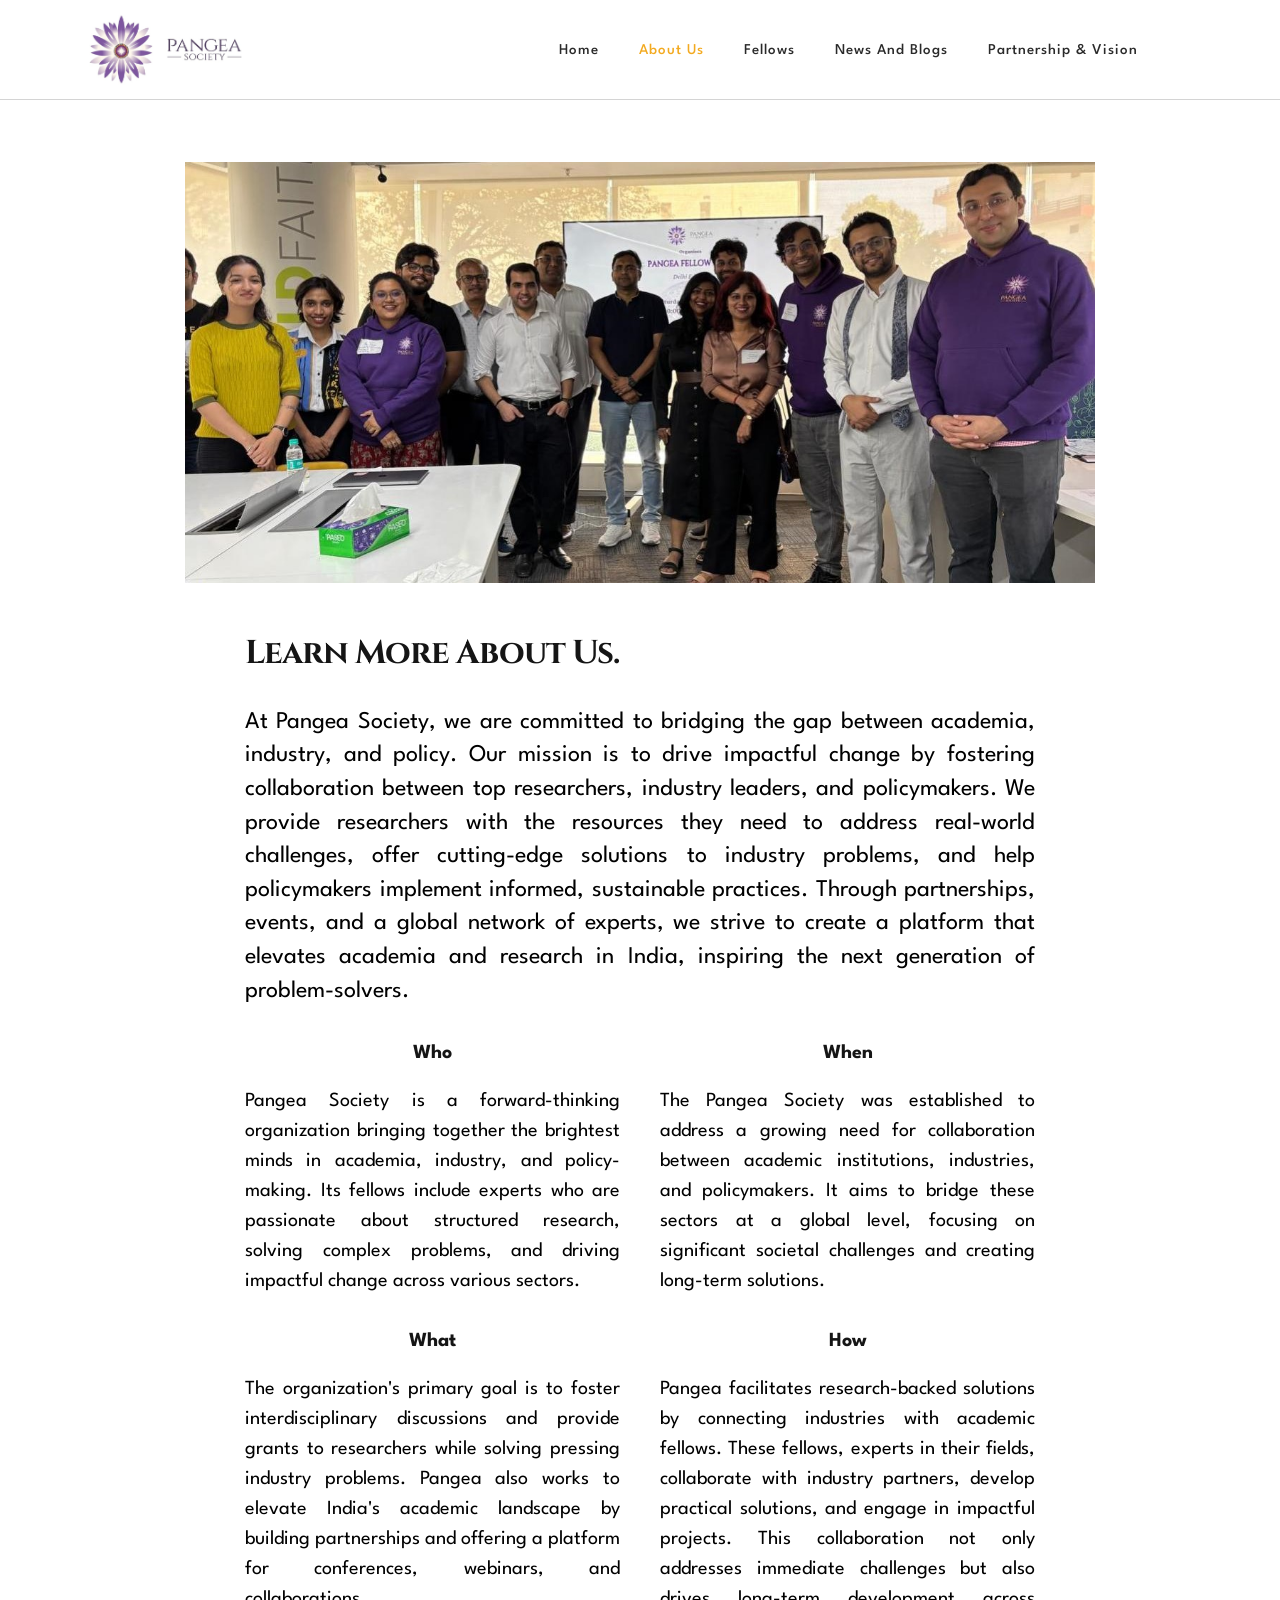
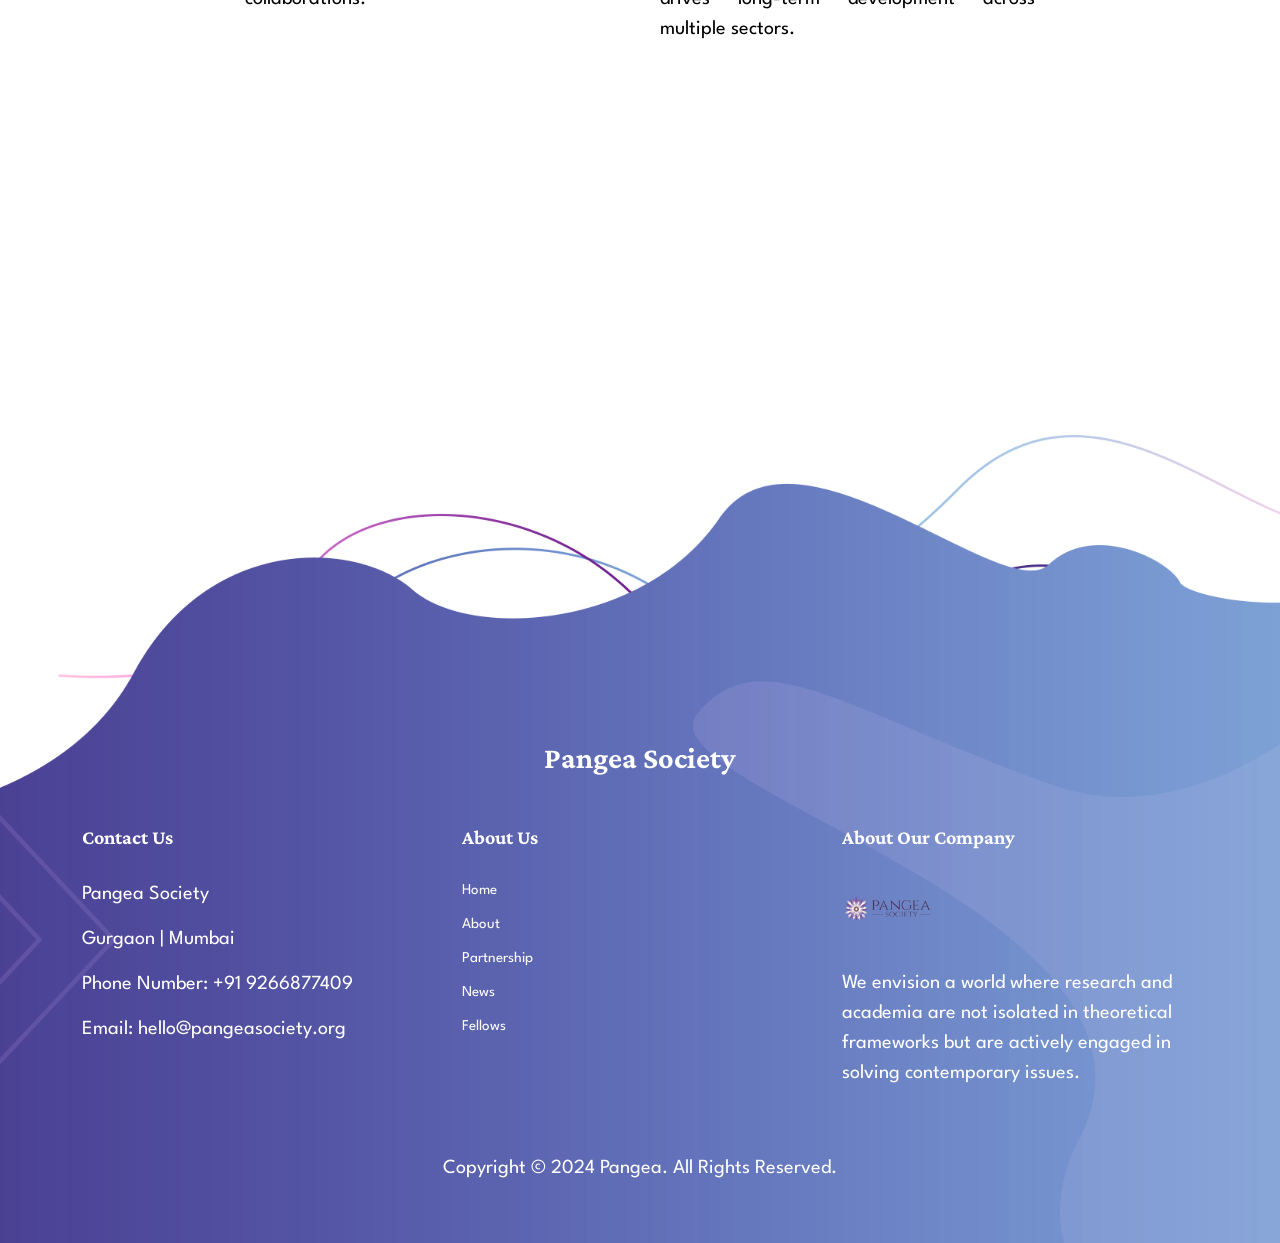
==== commit 9fc4ed10: "footer" ====
--- a/about.html
+++ b/about.html
@@ -43,7 +43,7 @@
 /* Mobile-specific styles */
 @media only screen and (max-width: 767px) {
 #iframe {
-  height: 2100px; 
+  height: 2300px; 
 }
 }
 .header-area {
@@ -76,8 +76,8 @@
         <div class="col-12">
           <nav class="main-nav">
             <!-- ***** Logo Start ***** -->
-            <a href="index.html" class="logo">
-              <img src="assets/images/logo.jpg" style="height: 75px;" alt="Pangea">
+            <a href="index.html" class="logo titlelogo">
+              <img src="assets/images/logo.jpg" style="height: 75px;" alt="Pangea" class="titlelogo">
             </a>
             <!-- ***** Logo End ***** -->
             <!-- ***** Menu Start ***** -->
@@ -130,16 +130,17 @@
       <div class="col-lg-4">
         <div class="footer-widget">
           <h4>Contact Us</h4>
-          <p>One World Center, Building-2A, 7th floor, Senapati Bapat Marg, Lower Parel, Mumbai, 400013</p>
-          <p><a href="#">Phone Number: +91 9266877409</a></p>
-          <p><a href="#">Email: connect@pangeasociety.org</a></p>
+          <p>Pangea Society</p>
+          <p>Gurgaon | Mumbai</p>
+          <p><a>Phone Number: +91 9266877409</a></p>
+          <p><a>Email: hello@pangeasociety.org</a></p>
         </div>
       </div>
       <div class="col-lg-4">
         <div class="footer-widget">
           <h4>About Us</h4>
-          <ul>
-            <li><a href="./index.html">Home</a></li>
+          <ul >
+            <li ><a href="./index.html">Home</a></li>
             <li><a href="./about.html">About</a></li>
             <li><a href="./partnership.html">Partnership</a></li>
             <li><a href="./news.html">News</a></li>
@@ -152,7 +153,7 @@
         <div class="footer-widget">
           <h4>About Our Company</h4>
           <div class="logo">
-            <img src="assets/images/logo.png" alt="">
+            <img src="assets/images/footer.png" alt="">
           </div>
           <p>We envision a world where research and academia are not isolated in theoretical frameworks but are actively engaged in solving contemporary issues.</p>
         </div>
@@ -165,7 +166,6 @@
     </div>
   </div>
 </footer>
-
   <!-- Scripts -->
     <script src="assets/js/header_footer.js" defer></script>
   <script src="vendor/jquery/jquery.min.js"></script>
--- a/assets/css/styles.css
+++ b/assets/css/styles.css
@@ -1,6 +1,6 @@
 
 @import url('https://fonts.googleapis.com/css2?family=Cinzel:wght@400..900&family=League+Spartan:wght@100..900&family=League+Spartan:wght@100..900&display=swap');
-
+@import url('https://fonts.googleapis.com/css2?family=Cinzel:wght@400..900&family=Crimson+Pro:ital,wght@0,200..900;1,200..900&family=League+Spartan:wght@100..900&display=swap');
 html, body, div, span, applet, object, iframe, h1, h2, h3, h4, h5, h6, p, blockquote, div
 pre, a, abbr, acronym, address, big, cite, code, del, dfn, em, font, img, ins, kbd, q,
 s, samp, small, strike, strong, sub, sup, tt, var, b, u, i, center, dl, dt, dd, ol, ul, li,
@@ -667,6 +667,17 @@
     transition: all 0s ease 0s;
     margin-left: 0px;
   }
+
+  @media (max-width: 768px) {
+    .titlelogo {
+      display: flex;
+      content: url('../images/logo1.png');
+      height: 50px;
+      margin-top: 20px;
+    }
+  }
+
+
   .background-header .nav {
     margin-top: 80px;
   }
@@ -1286,7 +1297,7 @@
   z-index: 0;
 }
 
-@media (max-width: 768px) {
+@media (max-width: 1000px) {
   .about-us {
     padding-top: 0px;
     flex-direction: column; /* Stack content vertically */
@@ -1787,10 +1798,6 @@
     color: #2a2a2a;
     margin-right: 0;
   }
-  .main-banner .left-content p {
-    color: #afafaf;
-    margin-right: 0;
-  }
   .main-banner .left-content .white-button a {
     background-color: #f3aa20;
     color: #fff !important;
@@ -2141,7 +2148,13 @@
   background-position: center;
   margin-top: 110px;
 }
-
+@media (max-width: 1411px) and (min-width: 1000px) {
+  .fadecycle > * {
+    width: 100%; /* Adjust width */
+    height: 320px; /* Adjust height */
+    margin-top: 25%; /* Adjust margin-top if needed */
+  }
+}
 /* Set each image as background for each div */
 .fadecycle > *:nth-child(1) { 
   background-image: url("../images/about1.JPG"); 
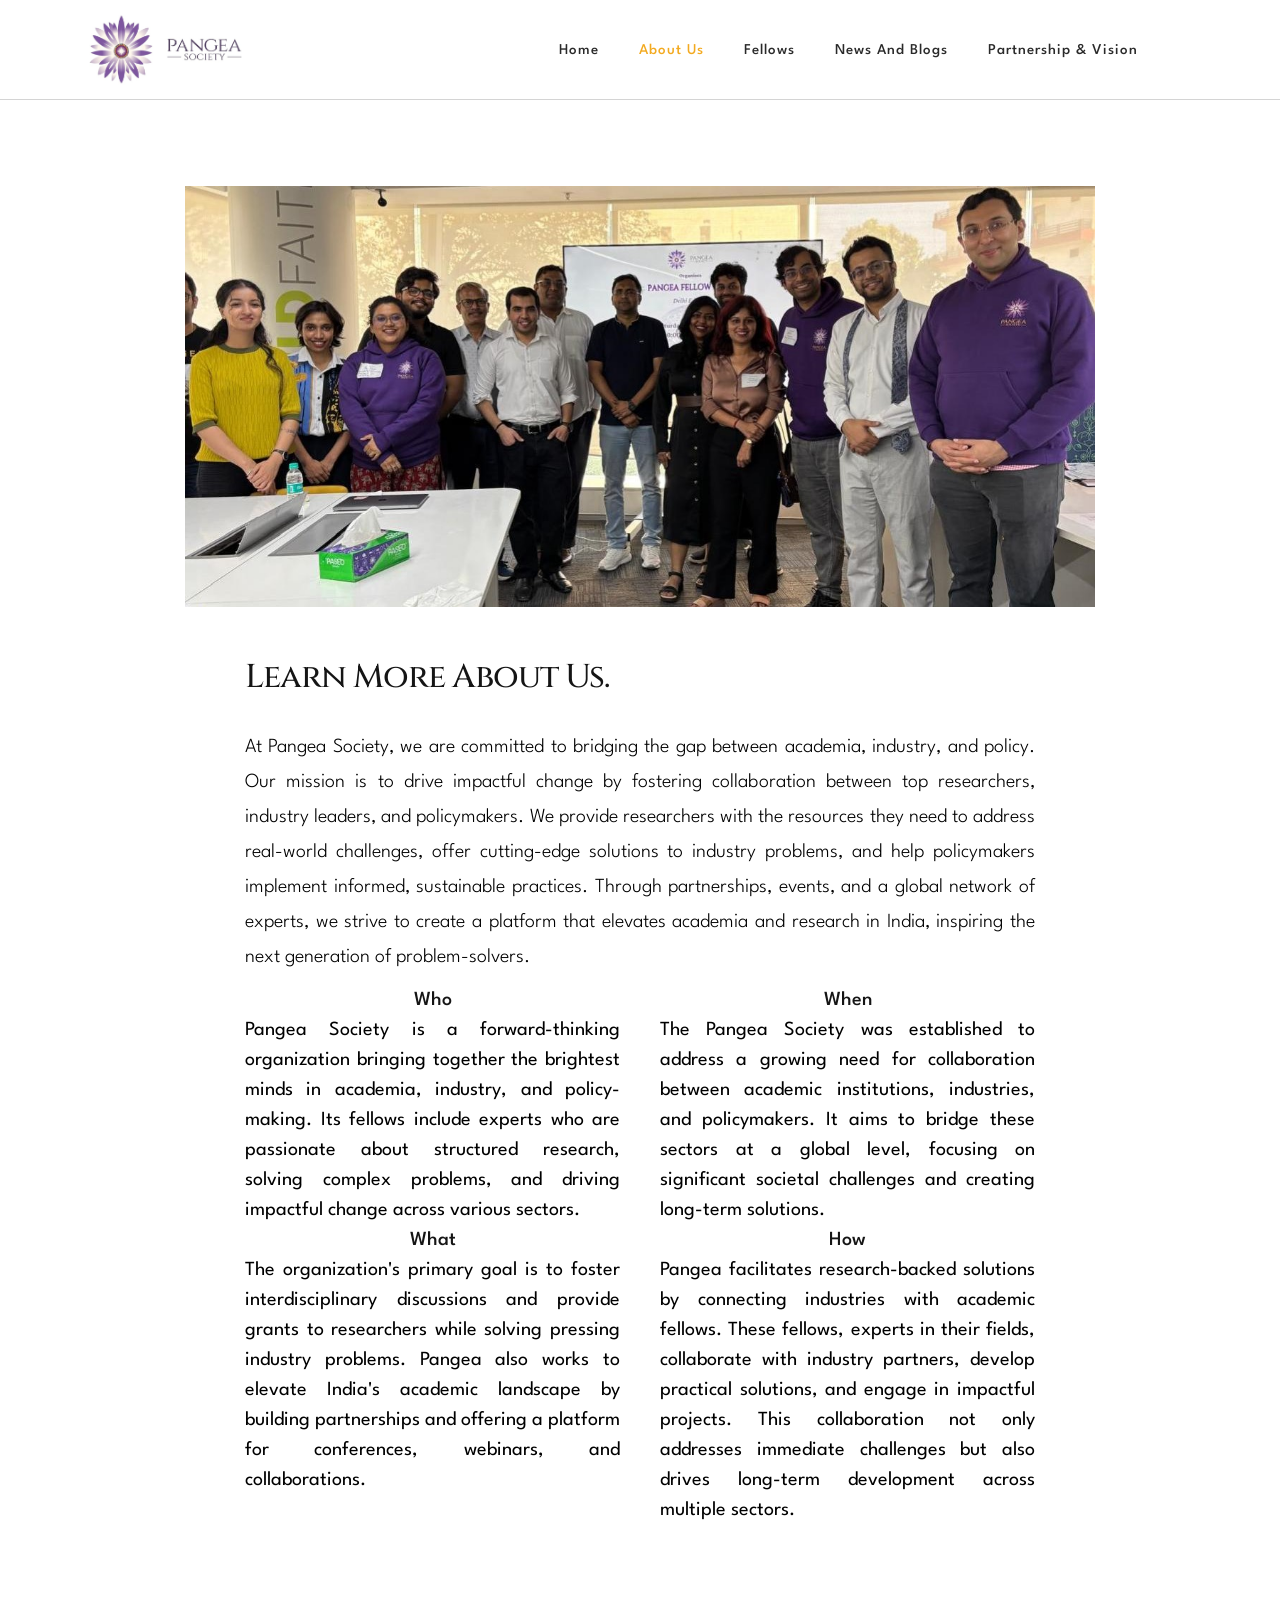
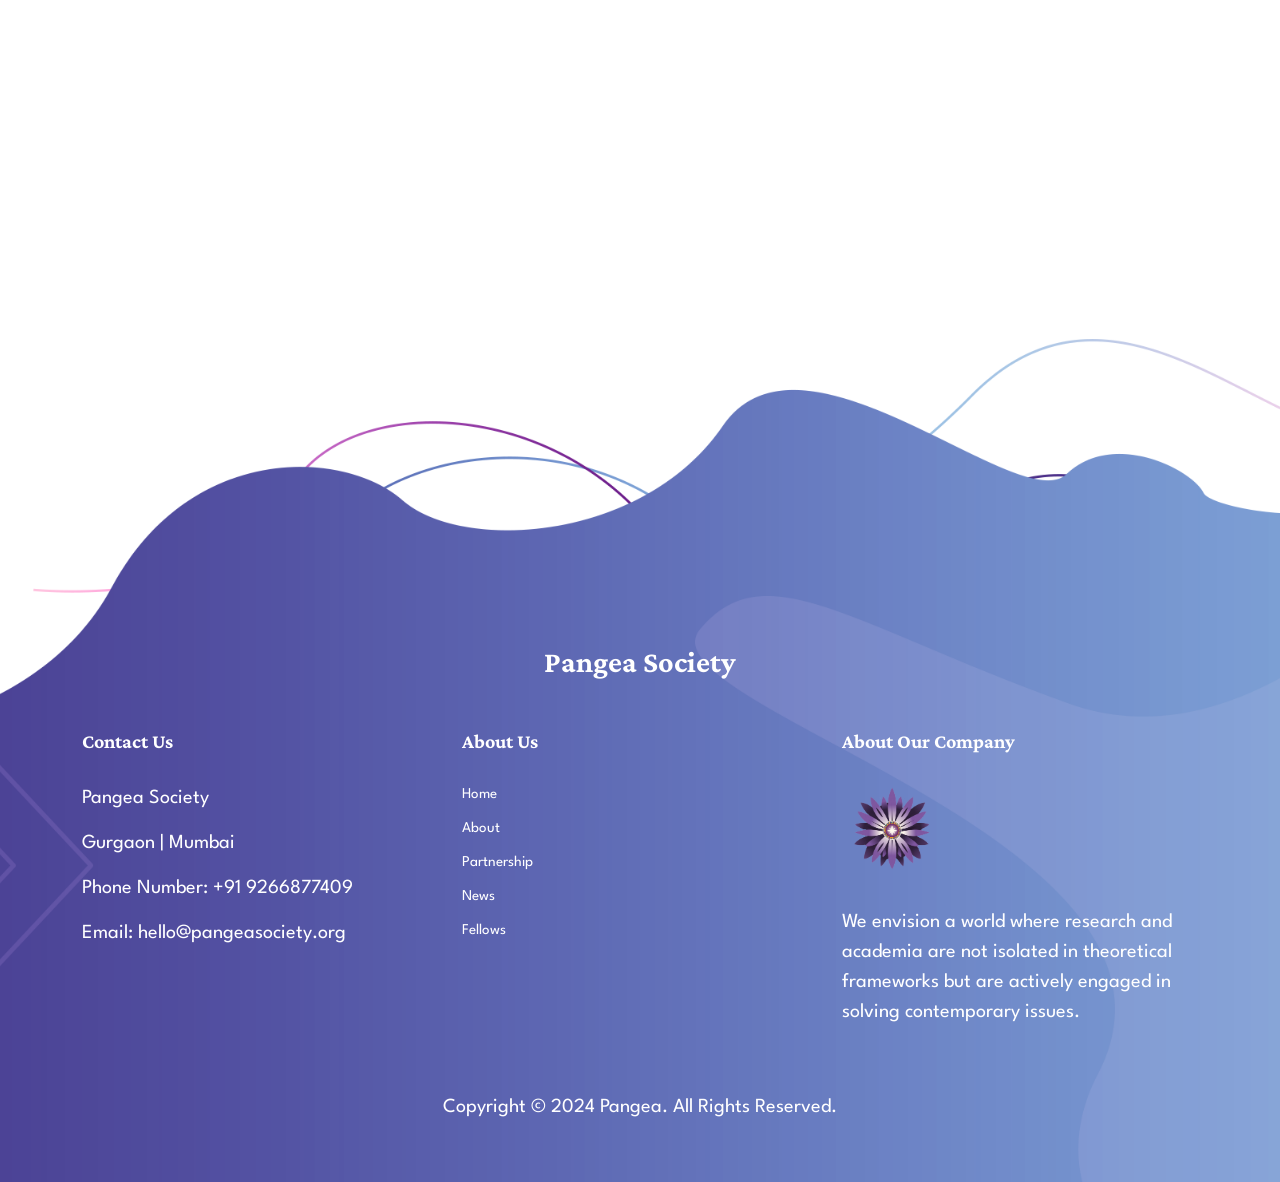
==== commit c6b5eb98: "localized" ====
--- a/about.html
+++ b/about.html
@@ -26,15 +26,8 @@
     <link rel="stylesheet" href="assets/css/styles.css">
     <link rel="stylesheet" href="assets/css/animated.css">
     <link rel="stylesheet" href="assets/css/owl.css">
-
-
-    <!-- About CSS -->
-    <!-- <link rel="stylesheet" href="css/base.css">
-    <link rel="stylesheet" href="css/vendor.css">  
-    <link rel="stylesheet" href="css/main.css"> -->
-
-  </head>
-  <style>
+    <link rel="stylesheet" href="assets/css/news.css">
+    <style>
     #iframe {
         height: 1800px;
 }
@@ -53,7 +46,9 @@
       z-index: 1000;
       background-color: white;
     }
-  </style>
+    </style>
+  </head>
+
 <body>
 
   <!-- ***** Preloader Start ***** -->
@@ -69,6 +64,7 @@
   </div>
   <!-- ***** Preloader End ***** -->
 
+  
   <!-- ***** Header Area Start ***** -->
   <header class="header-area header-sticky wow slideInDown" data-wow-duration="0.75s" data-wow-delay="0s">
     <div class="container">
@@ -105,16 +101,9 @@
       </div>
     </div>
   </header>
-  <!-- ***** Header Area End ***** -->
-  
 
-<br>
-<br>
-<br>
-<br>
-<!-- About -->
+<iframe id="iframe" src="about_frame.html" class="no-scroll" frameborder="0" scrolling="no" style=" width: 100%;"></iframe>
 
-<iframe id="iframe" src="Abstract10/about.html" class="no-scroll" frameborder="0" scrolling="no" style=" width: 100%;"></iframe>
 
  <!-- footer -->
  <footer id="newsletter">
@@ -177,6 +166,9 @@
   <script src="assets/js/custom.js"></script>
   <script src="assets/js/scrollbar.js"></script>
 
+
+
+
   <!-- About js -->
   <!-- <script src="assets/js/jquery-2.1.3.min.js"></script>
   <script src="assets/js/plugins.js"></script>
--- a/assets/css/styles.css
+++ b/assets/css/styles.css
@@ -1446,8 +1446,9 @@
 }
 
 .footer-widget .logo img {
-  max-width: 96px;
+  max-width: 140px;
   margin-bottom: 30px;
+  width:100px;
 }
 
 .footer-widget h4 {
--- a/assets/css/news.css
+++ b/assets/css/news.css
@@ -0,0 +1,8 @@
+.no-scroll {
+    width: 100%;
+    height: 100vh;
+    border: none; /* Remove border */
+    overflow: hidden; /* Hide overflow */
+
+}
+
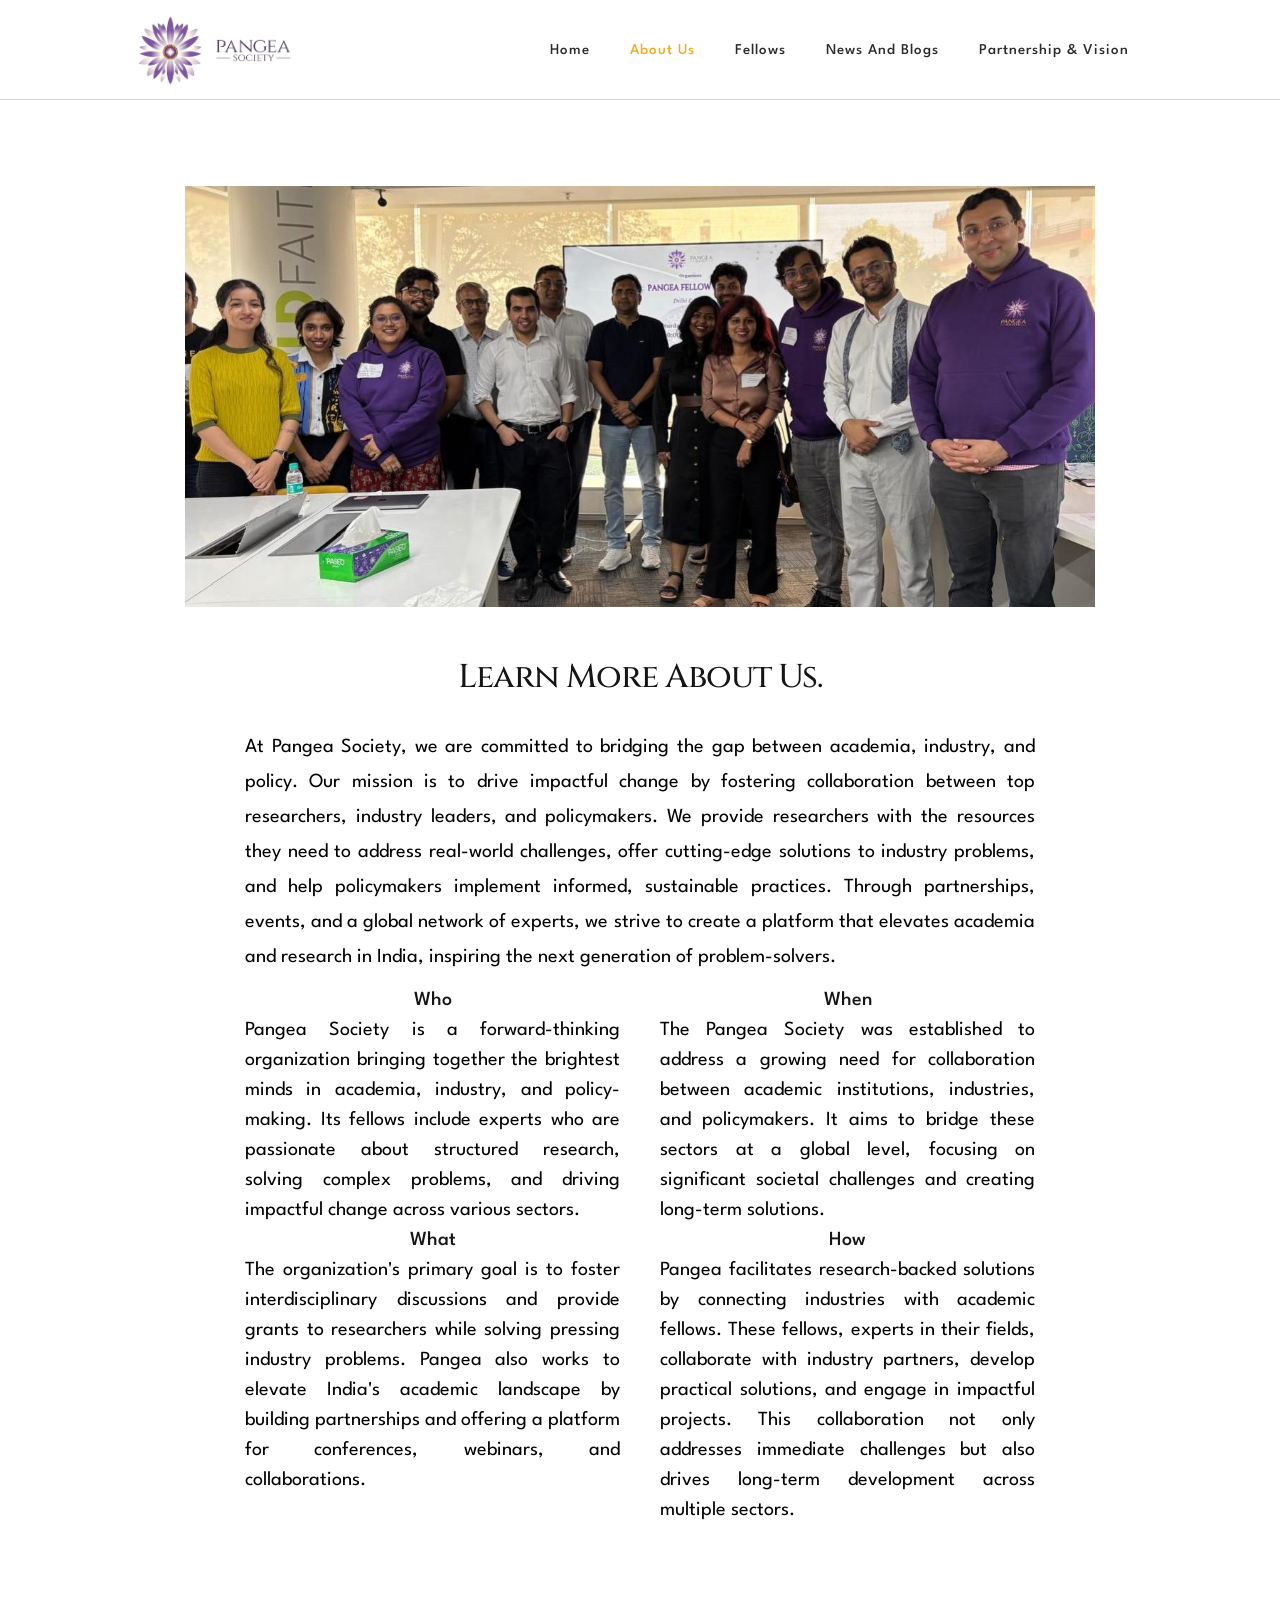
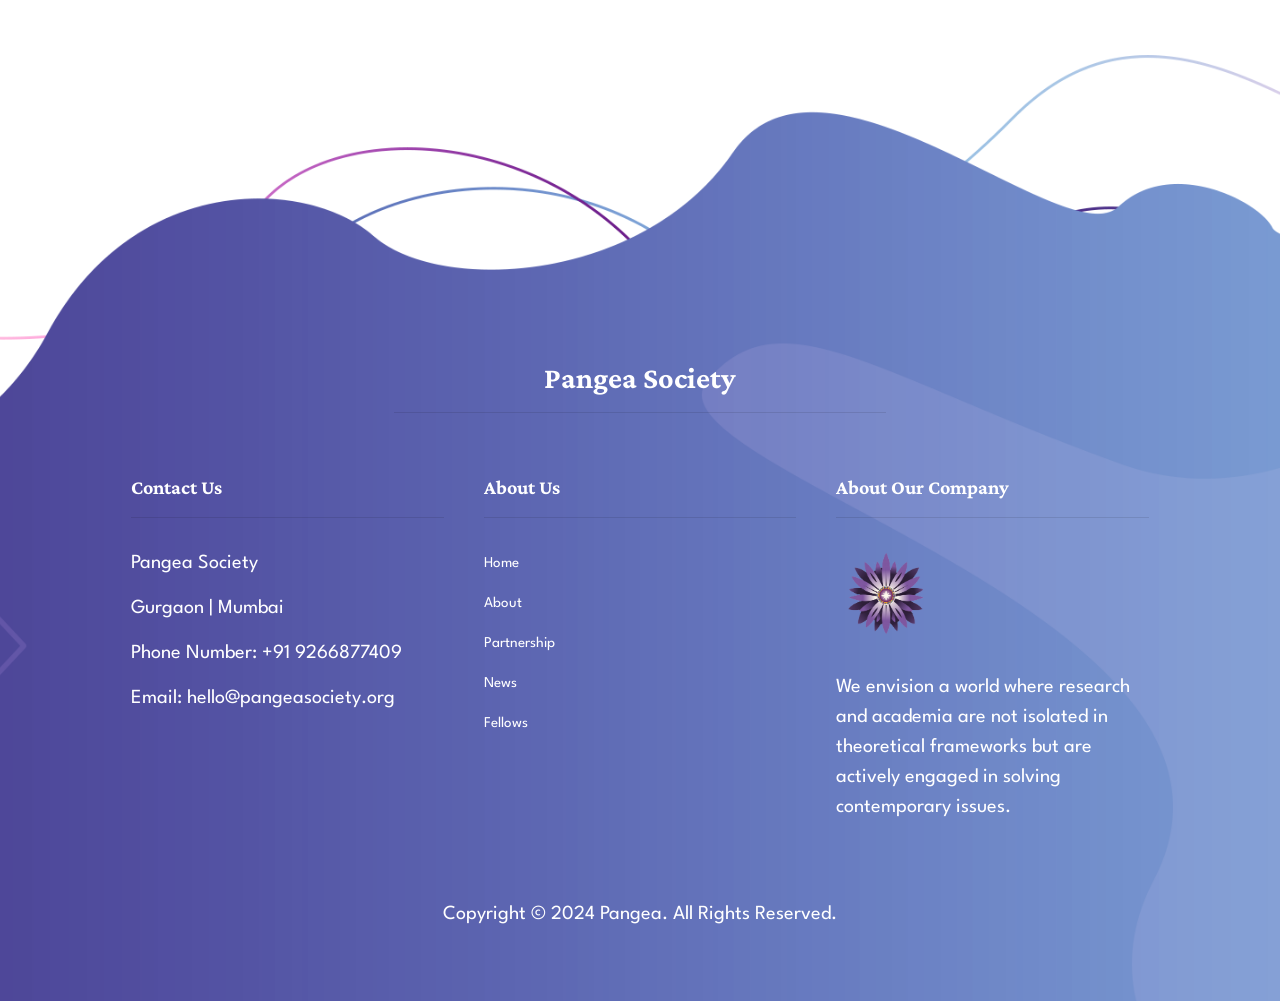
==== commit 358eb50d: "fellows and about" ====
--- a/about.html
+++ b/about.html
@@ -1,162 +1,176 @@
-
 <!DOCTYPE html>
 <html lang="en">
 
-  <head>
+<head>
+  <meta charset="UTF-8">
+  <meta name="viewport" content="width=device-width, initial-scale=1, shrink-to-fit=no">
+  <link rel="preconnect" href="https://fonts.googleapis.com">
+  <link rel="preconnect" href="https://fonts.gstatic.com" crossorigin>
+  <link href="https://fonts.googleapis.com/css2?family=Roboto:wght@100;300;400;500;700;900&display=swap" rel="stylesheet">
+  <link rel="icon" href="assets/images/favicon.png" type="image/png">
 
-    <meta charset="UTF-8">
-    <meta name="viewport" content="width=device-width, initial-scale=1, shrink-to-fit=no">
-    <meta name="description" content="">
-    <meta name="author" content="">
-    <link rel="preconnect" href="https://fonts.googleapis.com">
-    <link rel="preconnect" href="https://fonts.gstatic.com" crossorigin>
-    <link href="https://fonts.googleapis.com/css2?family=Roboto:wght@100;300;400;500;700;900&display=swap" rel="stylesheet">
-    <link rel="icon" href="assets/images/favicon.png" type="pangea\assets\images\favicon.png">
+  <title>Pangea Society</title>
 
+  <!-- Bootstrap core CSS -->
+  <link href="vendor/bootstrap/css/bootstrap.min.css" rel="stylesheet">
 
-    <title>Pangea Society</title>
-
-    <!-- Bootstrap core CSS -->
-    <link href="vendor/bootstrap/css/bootstrap.min.css" rel="stylesheet">
-
-
-
-    <!-- Additional CSS Files -->
-    <link rel="stylesheet" href="https://use.fontawesome.com/releases/v5.8.1/css/all.css" integrity="sha384-50oBUHEmvpQ+1lW4y57PTFmhCaXp0ML5d60M1M7uH2+nqUivzIebhndOJK28anvf" crossorigin="anonymous">
-    <link rel="stylesheet" href="assets/css/styles.css">
-    <link rel="stylesheet" href="assets/css/animated.css">
-    <link rel="stylesheet" href="assets/css/owl.css">
-    <link rel="stylesheet" href="assets/css/news.css">
-    <style>
+  <!-- Additional CSS Files -->
+  <link rel="stylesheet" href="assets/css/styles.css">
+  <link rel="stylesheet" href="assets/css/animated.css">
+  <link rel="stylesheet" href="assets/css/owl.css">
+  <link rel="stylesheet" href="assets/css/base.css">
+  <link rel="stylesheet" href="assets/css/main.css">
+  <link rel="stylesheet" href="assets/css/styles.css">
+  <style>
     #iframe {
         height: 1800px;
-}
+    }
 
-
-/* Mobile-specific styles */
-@media only screen and (max-width: 767px) {
-#iframe {
-  height: 2300px; 
-}
-}
-.header-area {
+    /* Mobile-specific styles */
+    @media only screen and (max-width: 767px) {
+      #iframe {
+        height: 2300px; 
+      }
+    }
+    .header-area {
       position: fixed;
       top: 0;
       width: 100%;
       z-index: 1000;
       background-color: white;
     }
-    </style>
-  </head>
+    .p {
+      font-family: 'League Spartan', sans-serif;
+      font-size: 25px;
+    }
+    h3 {
+      font-family: 'League Spartan';
+    }
+  </style>
+</head>
 
 <body>
-
-  <!-- ***** Preloader Start ***** -->
-  <div id="js-preloader" class="js-preloader">
-    <div class="preloader-inner">
-      <span class="dot"></span>
-      <div class="dots">
-        <span></span>
-        <span></span>
-        <span></span>
-      </div>
-    </div>
-  </div>
-  <!-- ***** Preloader End ***** -->
-
-  
-  <!-- ***** Header Area Start ***** -->
-  <header class="header-area header-sticky wow slideInDown" data-wow-duration="0.75s" data-wow-delay="0s">
-    <div class="container">
-      <div class="row">
-        <div class="col-12">
-          <nav class="main-nav">
-            <!-- ***** Logo Start ***** -->
-            <a href="index.html" class="logo titlelogo">
-              <img src="assets/images/logo.jpg" style="height: 75px;" alt="Pangea" class="titlelogo">
-            </a>
-            <!-- ***** Logo End ***** -->
-            <!-- ***** Menu Start ***** -->
-            <ul class="nav">
-              <li class="scroll-to-section"><a href="./index.html">Home</a></li>
-              <li class="scroll-to-section"><a href="./about.html" class="active">About Us</a></li>
-              <li class="scroll-to-section"><a href="./fellows.html">Fellows</a></li>
-              <li class="scroll-to-section"><a href="./news.html">News and Blogs</a></li>
-              <li class="scroll-to-section"><a href="./partnership.html">Partnership & Vision</a></li>
-              <!-- <li class="scroll-to-section"><a href="./contact.html">Contact</a></li> -->
-              <li></li>
-              
-            </ul>        
-            <a class='menu-trigger'>
-                <span>Menu</span>
-            </a>
-            <!-- ***** Menu End ***** -->
-          </nav>
+  <!-- Scoped Header -->
+  <div class="main-header-wrapper">
+    <header class="header-area header-sticky wow slideInDown" data-wow-duration="0.75s" data-wow-delay="0s">
+      <div class="container">
+        <div class="row">
+          <div class="col-12">
+            <nav class="main-nav">
+              <a href="index.html" class="logo titlelogo">
+                <img src="assets/images/logo.jpg" style="height: 75px;" alt="Pangea" class="titlelogo">
+              </a>
+              <ul class="nav">
+                <li class="scroll-to-section"><a href="./index.html">Home</a></li>
+                <li class="scroll-to-section"><a href="./about.html" class="active">About Us</a></li>
+                <li class="scroll-to-section"><a href="./fellows.html">Fellows</a></li>
+                <li class="scroll-to-section"><a href="./news.html">News and Blogs</a></li>
+                <li class="scroll-to-section"><a href="./partnership.html">Partnership & Vision</a></li>
+              </ul>
+              <a class="menu-trigger"><span>Menu</span></a>
+            </nav>
+          </div>
         </div>
       </div>
-    </div>
-    <div class="heading-scroll">
-      <div class="progress-container">
-        <div class="progress-bar" id="myBar"></div>
+    </header>
+  </div>
+
+  <br><br><br><br>
+
+  <!-- Combined Content -->
+  <section id="content-wrap" class="site-page">
+    <div class="row">
+      <div class="col-twelve">
+        <section>  
+          <div class="content-media">            
+            <img src="assets/images/aboutus.JPG">              
+          </div>
+
+          <div class="primary-content">
+            <center><h1 class="entry-title add-bottom">Learn More About Us.</h1>  </center>
+
+            <p style="color: black; font-family: 'League Spartan', sans-serif; text-align: justify; line-height: 35px; font-size: 20px">At Pangea Society, we are committed to bridging the gap between academia, industry, and policy. Our mission is to drive impactful change by fostering collaboration between top researchers, industry leaders, and policymakers. We provide researchers with the resources they need to address real-world challenges, offer cutting-edge solutions to industry problems, and help policymakers implement informed, sustainable practices. Through partnerships, events, and a global network of experts, we strive to create a platform that elevates academia and research in India, inspiring the next generation of problem-solvers.</p> 
+
+            <div class="row block-1-2 block-tab-full" style="color: black; font-family: 'League Spartan', sans-serif; text-align: justify; font-size: 20px; margin-top: 10px;">
+              <div class="bgrid">
+                <center><h3>Who</h3></center>
+                <p>Pangea Society is a forward-thinking organization bringing together the brightest minds in academia, industry, and policy-making. Its fellows include experts who are passionate about structured research, solving complex problems, and driving impactful change across various sectors.</p>
+              </div>
+
+              <div class="bgrid">
+                <center><h3>When</h3></center>
+                <p>The Pangea Society was established to address a growing need for collaboration between academic institutions, industries, and policymakers. It aims to bridge these sectors at a global level, focusing on significant societal challenges and creating long-term solutions.</p>
+              </div>
+
+              <div class="bgrid">
+                <center><h3>What</h3></center>
+                <p>The organization's primary goal is to foster interdisciplinary discussions and provide grants to researchers while solving pressing industry problems. Pangea also works to elevate India's academic landscape by building partnerships and offering a platform for conferences, webinars, and collaborations.</p>
+              </div>
+
+              <div class="bgrid">
+                <center><h3>How</h3></center>
+                <p>Pangea facilitates research-backed solutions by connecting industries with academic fellows. These fellows, experts in their fields, collaborate with industry partners, develop practical solutions, and engage in impactful projects. This collaboration not only addresses immediate challenges but also drives long-term development across multiple sectors.</p>
+              </div>
+            </div>
+          </div>            
+        </section>      
       </div>
-    </div>
-  </header>
+    </div> 
+  </section>
 
-<iframe id="iframe" src="about_frame.html" class="no-scroll" frameborder="0" scrolling="no" style=" width: 100%;"></iframe>
-
-
- <!-- footer -->
- <footer id="newsletter">
-  <div class="container">
-    <div class="row head1">
-      <div class="col-lg-8 offset-lg-2">
-        <div class="section-heading">
-          <h4>Pangea Society</h4>
+  <!-- Scoped Footer -->
+  <div class="main-footer-wrapper">
+    <footer id="newsletter">
+      <div class="container">
+        <div class="row head1">
+          <div class="col-lg-8 offset-lg-2">
+            <div class="section-heading">
+              <h4>Pangea Society</h4>
+            </div>
+          </div>
+        </div>
+        <div class="row row1">
+          <div class="col-lg-4">
+            <div class="footer-widget">
+              <h4>Contact Us</h4>
+              <p>Pangea Society</p>
+              <p>Gurgaon | Mumbai</p>
+              <p><a href="#">Phone Number: +91 9266877409</a></p>
+              <p><a href="mailto:hello@pangeasociety.org">Email: hello@pangeasociety.org</a></p>
+            </div>
+          </div>
+          <div class="col-lg-4">
+            <div class="footer-widget">
+              <h4>About Us</h4>
+              <ul>
+                <li><a href="./index.html">Home</a></li>
+                <li><a href="./about.html">About</a></li>
+                <li><a href="./partnership.html">Partnership</a></li>
+                <li><a href="./news.html">News</a></li>
+                <li><a href="./fellows.html">Fellows</a></li>
+              </ul>
+            </div>
+          </div>
+          <div class="col-lg-4">
+            <div class="footer-widget">
+              <h4>About Our Company</h4>
+              <div class="logo">
+                <img src="assets/images/footer.png" alt="">
+              </div>
+              <p>We envision a world where research and academia are not isolated in theoretical frameworks but are actively engaged in solving contemporary issues.</p>
+            </div>
+          </div>
+          <div class="col-lg-12">
+            <div class="copyright-text">
+              <p>Copyright © 2024 Pangea. All Rights Reserved.</p>
+            </div>
+          </div>
         </div>
       </div>
-    </div>
-    <div class="row row1">
-      <div class="col-lg-4">
-        <div class="footer-widget">
-          <h4>Contact Us</h4>
-          <p>Pangea Society</p>
-          <p>Gurgaon | Mumbai</p>
-          <p><a>Phone Number: +91 9266877409</a></p>
-          <p><a>Email: hello@pangeasociety.org</a></p>
-        </div>
-      </div>
-      <div class="col-lg-4">
-        <div class="footer-widget">
-          <h4>About Us</h4>
-          <ul >
-            <li ><a href="./index.html">Home</a></li>
-            <li><a href="./about.html">About</a></li>
-            <li><a href="./partnership.html">Partnership</a></li>
-            <li><a href="./news.html">News</a></li>
-            <li><a href="./fellows.html">Fellows</a></li>
-            <li></li>
-          </ul>
-        </div>
-      </div>
-      <div class="col-lg-4">
-        <div class="footer-widget">
-          <h4>About Our Company</h4>
-          <div class="logo">
-            <img src="assets/images/footer.png" alt="">
-          </div>
-          <p>We envision a world where research and academia are not isolated in theoretical frameworks but are actively engaged in solving contemporary issues.</p>
-        </div>
-      </div>
-      <div class="col-lg-12">
-        <div class="copyright-text">
-          <p>Copyright © 2024 Pangea. All Rights Reserved.</p>
-        </div>
-      </div>
-    </div>
+    </footer>
   </div>
-</footer>
+
   <!-- Scripts -->
-    <script src="assets/js/header_footer.js" defer></script>
   <script src="vendor/jquery/jquery.min.js"></script>
   <script src="vendor/bootstrap/js/bootstrap.bundle.min.js"></script>
   <script src="assets/js/owl-carousel.js"></script>
@@ -165,14 +179,6 @@
   <script src="assets/js/popup.js"></script>
   <script src="assets/js/custom.js"></script>
   <script src="assets/js/scrollbar.js"></script>
+</body>
 
-
-
-
-  <!-- About js -->
-  <!-- <script src="assets/js/jquery-2.1.3.min.js"></script>
-  <script src="assets/js/plugins.js"></script>
-  <script src="assets/js/main.js"></script> -->
-
-</body>
-</html>+</html>
--- a/assets/css/base.css
+++ b/assets/css/base.css
@@ -0,0 +1,840 @@
+/* =================================================================== 
+ *
+ *  Abstract v1.0 Base Stylesheet
+ *  url: www.styleshout.com
+ *  09-06-2016
+ *  ------------------------------------------------------------------
+ *  TOC:
+ *  01. reset
+ *  02. basic/base setup styles
+ *  03. grid
+ *  04. block grids
+ *  05. MISC
+ *
+ * =================================================================== */
+
+
+/* ===================================================================
+ *  01. reset - normalize.css v3.0.2 | MIT License | git.io/normalize
+ *
+ * ------------------------------------------------------------------- */
+html {
+	font-family: sans-serif;
+	-ms-text-size-adjust: 100%;
+	-webkit-text-size-adjust: 100%;
+}
+
+body {
+	margin: 0;
+}
+
+article,
+aside,
+details,
+figcaption,
+figure,
+footer,`
+hgroup,
+main,
+menu,
+nav,
+section,
+summary {
+	display: block;
+}
+
+audio,
+canvas,
+progress,
+video {
+	display: inline-block;
+	vertical-align: baseline;
+}
+
+audio:not([controls]) {
+	display: none;
+	height: 0;
+}
+
+[hidden],
+template {
+	display: none;
+}
+
+a {
+	background: transparent;
+}
+
+a:active,
+a:hover {
+	outline: 0;
+}
+
+abbr[title] {
+	border-bottom: 1px dotted;
+}
+
+b,
+strong {
+	font-weight: bold;
+}
+
+dfn {
+	font-style: italic;
+}
+
+h1 {
+	font-size: 2em;
+	margin: 0.67em 0;
+}
+
+mark {
+	background: #ff0;
+	color: #000;
+}
+
+small {
+	font-size: 80%;
+}
+
+sub,
+sup {
+	font-size: 75%;
+	line-height: 0;
+	position: relative;
+	vertical-align: baseline;
+}
+
+sup {
+	top: -0.5em;
+}
+
+sub {
+	bottom: -0.25em;
+}
+
+img {
+	border: 0;
+}
+
+svg:not(:root) {
+	overflow: hidden;
+}
+
+figure {
+	margin: 1em 40px;
+}
+
+hr {
+	-moz-box-sizing: content-box;
+	box-sizing: content-box;
+	height: 0;
+}
+
+pre {
+	overflow: auto;
+}
+
+code,
+kbd,
+pre,
+samp {
+	font-family: monospace, monospace;
+	font-size: 1em;
+}
+
+button,
+input,
+optgroup,
+select,
+textarea {
+	color: inherit;
+	font: inherit;
+	margin: 0;
+}
+
+button {
+	overflow: visible;
+}
+
+button,
+select {
+	text-transform: none;
+}
+
+button,
+html input[type="button"],
+input[type="reset"],
+input[type="submit"] {
+	-webkit-appearance: button;
+	cursor: pointer;
+}
+
+button[disabled],
+html input[disabled] {
+	cursor: default;
+}
+
+button::-moz-focus-inner,
+input::-moz-focus-inner {
+	border: 0;
+	padding: 0;
+}
+
+input {
+	line-height: normal;
+}
+
+input[type="checkbox"],
+input[type="radio"] {
+	box-sizing: border-box;
+	padding: 0;
+}
+
+input[type="number"]::-webkit-inner-spin-button,
+input[type="number"]::-webkit-outer-spin-button {
+	height: auto;
+}
+
+input[type="search"] {
+	-webkit-appearance: textfield;
+	-moz-box-sizing: content-box;
+	-webkit-box-sizing: content-box;
+	box-sizing: content-box;
+}
+
+input[type="search"]::-webkit-search-cancel-button,
+input[type="search"]::-webkit-search-decoration {
+	-webkit-appearance: none;
+}
+
+fieldset {
+	border: 1px solid #c0c0c0;
+	margin: 0 2px;
+	padding: 0.35em 0.625em 0.75em;
+}
+
+legend {
+	border: 0;
+	padding: 0;
+}
+
+textarea {
+	overflow: auto;
+}
+
+optgroup {
+	font-weight: bold;
+}
+
+table {
+	border-collapse: collapse;
+	border-spacing: 0;
+}
+
+td,
+th {
+	padding: 0;
+}
+
+
+/* ===================================================================
+ *  02. basic/base setup styles - (_basic.scss)
+ *
+ * ------------------------------------------------------------------- */
+html {
+	font-size: 62.5%;
+	box-sizing: border-box;
+}
+
+*,
+*::before,
+*::after {
+	box-sizing: inherit;
+}
+
+body {
+	font-weight: normal;
+	line-height: 1;
+	text-rendering: optimizeLegibility;
+	word-wrap: break-word;
+	-webkit-overflow-scrolling: touch;
+	-webkit-text-size-adjust: none;
+}
+
+body,
+input,
+button {
+	-moz-osx-font-smoothing: grayscale;
+	-webkit-font-smoothing: antialiased;
+}
+
+/* ------------------------------------------------------------------- 
+ * Media - (_basic.scss)
+ * ------------------------------------------------------------------- */
+img,
+video {
+	max-width: 100%;
+	height: auto;
+}
+
+/* -------------------------------------------------------------------
+ * Typography resets - (_basic.scss)
+ * ------------------------------------------------------------------- */
+div, dl, dt, dd, ul, ol, li, h1, h2, h3, h4, h5, h6, pre, form, p, blockquote, th, td {
+	margin: 0;
+	padding: 0;
+}
+h1, h2, h3, h4, h5, h6 {
+	-webkit-font-variant-ligatures: common-ligatures;
+	-moz-font-variant-ligatures: common-ligatures;
+	font-variant-ligatures: common-ligatures;
+	text-rendering: optimizeLegibility;
+}
+em, i {
+	font-style: italic;
+	line-height: inherit;
+}
+strong, b {
+	font-weight: bold;
+	line-height: inherit;
+}
+small {
+	font-size: 60%;
+	line-height: inherit;
+}
+ol, ul {
+	list-style: none;
+}
+li {
+	display: block;
+}
+
+/* -------------------------------------------------------------------
+ * links - (_basic.scss)
+ * ------------------------------------------------------------------- */
+a {
+	text-decoration: none;
+	line-height: inherit;
+}
+
+a img {
+	border: none;
+}
+
+/* -------------------------------------------------------------------
+ * inputs - (_basic.scss)
+ * ------------------------------------------------------------------- */
+fieldset {
+	margin: 0;
+	padding: 0;
+}
+
+input[type="email"],
+input[type="number"],
+input[type="search"],
+input[type="text"],
+input[type="tel"],
+input[type="url"],
+input[type="password"],
+textarea {
+	-webkit-appearance: none;
+	-moz-appearance: none;
+	-ms-appearance: none;
+	-o-appearance: none;
+	appearance: none;
+}
+
+/* ===================================================================
+ *  03. grid - (_grid.scss)
+ *
+ * ------------------------------------------------------------------- */
+.row {
+	width: 94%;
+	max-width: 1170px;
+	margin: 0 auto;
+}
+
+.row:before,
+.row:after {
+	content: "";
+	display: table;
+}
+
+.row:after {
+	clear: both;
+}
+
+.row .row {
+	width: auto;
+	max-width: none;
+	margin-left: -20px;
+	margin-right: -20px;
+}
+
+[class*="col-"],
+.bgrid {
+	float: left;
+}
+
+[class*="col-"] + [class*="col-"].end {
+	float: right;
+}
+
+[class*="col-"] {
+	padding: 0 20px;
+}
+
+.col-one {
+	width: 8.33333%;
+}
+
+.col-two,
+.col-1-6 {
+	width: 16.66667%;
+}
+
+.col-three,
+.col-1-4 {
+	width: 25%;
+}
+
+.col-four,
+.col-1-3 {
+	width: 33.33333%;
+}
+
+.col-five {
+	width: 41.66667%;
+}
+
+.col-six,
+.col-1-2 {
+	width: 50%;
+}
+
+.col-seven {
+	width: 58.33333%;
+}
+
+.col-eight,
+.col-2-3 {
+	width: 66.66667%;
+}
+
+.col-nine,
+.col-3-4 {
+	width: 75%;
+}
+
+.col-ten,
+.col-5-6 {
+	width: 83.33333%;
+}
+
+.col-eleven {
+	width: 91.66667%;
+}
+
+.col-twelve,
+.col-full {
+	width: 100%;
+}
+
+/* ---------------------------------------------------------------
+ * small screens - (_grid.scss)
+ * --------------------------------------------------------------- */
+@media screen and (max-width:1024px) {
+	.row .row {
+		margin-left: -18px;
+		margin-right: -18px;
+	}
+
+	[class*="col-"] {
+		padding: 0 18px;
+	}
+
+}
+
+/* --------------------------------------------------------------- 
+ * tablets - (_grid.scss)
+ * --------------------------------------------------------------- */
+@media screen and (max-width:768px) {
+	.row {
+		width: auto;
+		padding-left: 30px;
+		padding-right: 30px;
+	}
+
+	.row .row {
+		padding-left: 0;
+		padding-right: 0;
+		margin-left: -15px;
+		margin-right: -15px;
+	}
+
+	[class*="col-"] {
+		padding: 0 15px;
+	}
+
+	.tab-1-4 {
+		width: 25%;
+	}
+
+	.tab-1-3 {
+		width: 33.33333%;
+	}
+
+	.tab-1-2 {
+		width: 50%;
+	}
+
+	.tab-2-3 {
+		width: 66.66667%;
+	}
+
+	.tab-3-4 {
+		width: 75%;
+	}
+
+	.tab-full {
+		width: 100%;
+	}
+
+}
+
+/* --------------------------------------------------------------- 
+ * large mobile devices - (_grid.scss)
+ * --------------------------------------------------------------- */
+@media screen and (max-width:600px) {
+	.row {
+		padding-left: 25px;
+		padding-right: 25px;
+	}
+
+	.row .row {
+		margin-left: -10px;
+		margin-right: -10px;
+	}
+
+	[class*="col-"] {
+		padding: 0 10px;
+	}
+
+	.mob-1-4 {
+		width: 25%;
+	}
+
+	.mob-1-2 {
+		width: 50%;
+	}
+
+	.mob-3-4 {
+		width: 75%;
+	}
+
+	.mob-full {
+		width: 100%;
+	}
+
+}
+
+/* --------------------------------------------------------------- 
+ * small mobile devices - (_grid.scss)
+ * --------------------------------------------------------------- */
+@media screen and (max-width:400px) {
+	.row .row {
+		padding-left: 0;
+		padding-right: 0;
+		margin-left: 0;
+		margin-right: 0;
+	}
+
+	[class*="col-"] {
+		width: 100% !important;
+		float: none !important;
+		clear: both !important;
+		margin-left: 0;
+		margin-right: 0;
+		padding: 0;
+	}
+
+	[class*="col-"] + [class*="col-"].end {
+		float: none;
+	}
+
+}
+
+ 
+/* ===================================================================
+ *  04. block grids - (_grid.scss)
+ *
+ * ------------------------------------------------------------------- */
+[class*="block-"]:before,
+[class*="block-"]:after {
+	content: "";
+	display: table;
+}
+
+[class*="block-"]:after {
+	clear: both;
+}
+
+.block-1-6 .bgrid {
+	width: 16.66667%;
+}
+
+.block-1-4 .bgrid {
+	width: 25%;
+}
+
+.block-1-3 .bgrid {
+	width: 33.33333%;
+}
+
+.block-1-2 .bgrid {
+	width: 50%;
+}
+
+/**
+ * Clearing for block grid columns. Allow columns with 
+ * different heights to align properly.
+ */
+.block-1-6 .bgrid:nth-child(6n+1),
+.block-1-4 .bgrid:nth-child(4n+1),
+.block-1-3 .bgrid:nth-child(3n+1),
+.block-1-2 .bgrid:nth-child(2n+1) {
+	clear: both;
+}
+
+/* ---------------------------------------------------------------
+ * small screens - (_grid.scss)
+ * --------------------------------------------------------------- */
+@media screen and (max-width:1024px) {
+	.block-s-1-6 .bgrid {
+		width: 16.66667%;
+	}
+
+	.block-s-1-4 .bgrid {
+		width: 25%;
+	}
+
+	.block-s-1-3 .bgrid {
+		width: 33.33333%;
+	}
+
+	.block-s-1-2 .bgrid {
+		width: 50%;
+	}
+
+	.block-s-full .bgrid {
+		width: 100%;
+		clear: both;
+	}
+
+	[class*="block-s-"] .bgrid:nth-child(n) {
+		clear: none;
+	}
+
+	.block-s-1-6 .bgrid:nth-child(6n+1),
+	.block-s-1-4 .bgrid:nth-child(4n+1),
+	.block-s-1-3 .bgrid:nth-child(3n+1),
+	.block-s-1-2 .bgrid:nth-child(2n+1) {
+		clear: both;
+	}
+
+}
+
+/* ---------------------------------------------------------------
+ * tablets - (_grid.scss)
+ * --------------------------------------------------------------- */
+@media screen and (max-width:768px) {
+	.block-tab-1-6 .bgrid {
+		width: 16.66667%;
+	}
+
+	.block-tab-1-4 .bgrid {
+		width: 25%;
+	}
+
+	.block-tab-1-3 .bgrid {
+		width: 33.33333%;
+	}
+
+	.block-tab-1-2 .bgrid {
+		width: 50%;
+	}
+
+	.block-tab-full .bgrid {
+		width: 100%;
+		clear: both;
+	}
+
+	[class*="block-tab-"] .bgrid:nth-child(n) {
+		clear: none;
+	}
+
+	.block-tab-1-6 .bgrid:nth-child(6n+1),
+	.block-tab-1-4 .bgrid:nth-child(4n+1),
+	.block-tab-1-3 .bgrid:nth-child(3n+1),
+	.block-tab-1-2 .bgrid:nth-child(2n+1) {
+		clear: both;
+	}
+
+}
+
+/* ---------------------------------------------------------------
+ * large mobile devices - (_grid.scss)
+ * --------------------------------------------------------------- */
+@media screen and (max-width:600px) {
+	.block-mob-1-6 .bgrid {
+		width: 16.66667%;
+	}
+
+	.block-mob-1-4 .bgrid {
+		width: 25%;
+	}
+
+	.block-mob-1-3 .bgrid {
+		width: 33.33333%;
+	}
+
+	.block-mob-1-2 .bgrid {
+		width: 50%;
+	}
+
+	.block-mob-full .bgrid {
+		width: 100%;
+		clear: both;
+	}
+
+	[class*="block-mob-"] .bgrid:nth-child(n) {
+		clear: none;
+	}
+
+	.block-mob-1-6 .bgrid:nth-child(6n+1),
+	.block-mob-1-4 .bgrid:nth-child(4n+1),
+	.block-mob-1-3 .bgrid:nth-child(3n+1),
+	.block-mob-1-2 .bgrid:nth-child(2n+1) {
+		clear: both;
+	}
+
+}
+
+/* ---------------------------------------------------------------
+ * stack on small mobile devices - (_grid.scss)
+ * --------------------------------------------------------------- */
+@media screen and (max-width:400px) {
+	.stack .bgrid {
+		width: 100% !important;
+		float: none !important;
+		clear: both !important;
+		margin-left: 0;
+		margin-right: 0;
+	}
+
+}
+
+ 
+/* ===================================================================
+ *  05. MISC  - (_grid.scss)
+ *
+ * ------------------------------------------------------------------- */
+
+/**
+ * Clearing - (http://nicolasgallagher.com/micro-clearfix-hack/
+ */
+.group:before,
+.group:after {
+	content: "";
+	display: table;
+}
+
+.group:after {
+	clear: both;
+}
+
+/**
+ * Misc Helper Styles 
+ */
+.hide {
+	display: none;
+}
+
+.invisible {
+	visibility: hidden;
+}
+
+.antialiased {
+	-webkit-font-smoothing: antialiased;
+	-moz-osx-font-smoothing: grayscale;
+}
+
+.overflow-hidden {
+	overflow: hidden;
+}
+
+.hide-content {
+	clip: rect(1px, 1px, 1px, 1px);
+	position: absolute !important;
+	height: 1px;
+	width: 1px;
+	overflow: hidden;
+}
+
+.remove-bottom {
+	margin-bottom: 0;
+}
+
+.half-bottom {
+	margin-bottom: 1.5rem !important;
+}
+
+.add-bottom {
+	margin-bottom: 3rem !important;
+}
+
+.tall-bottom {
+	margin-bottom: 4.5rem !important;
+}
+
+.no-border {
+	border: none;
+}
+
+.full-width {
+	width: 100%;
+}
+
+.text-center {
+	text-align: center;
+}
+
+.text-left {
+	text-align: left;
+}
+
+.text-right {
+	text-align: right;
+}
+
+.pull-left {
+	float: left;
+}
+
+.pull-right {
+	float: right;
+}
+
+.align-center {
+	margin-left: auto;
+	margin-right: auto;
+	text-align: center;
+}
+
+@media only screen and (max-width:768px) {
+	.full-width-on-mobile {
+		width: 100%;
+	}
+
+}
--- a/assets/css/main.css
+++ b/assets/css/main.css
@@ -0,0 +1,2643 @@
+@import url("font-awesome/css/font-awesome.min.css");
+@import url("micons/micons.css");
+@import url("fonts.css");
+
+@import url('https://fonts.googleapis.com/css2?family=Cinzel:wght@400..900&family=League+Spartan:wght@100..900&family=League+Spartan:wght@100..900&display=swap');
+
+/* ===================================================================
+ *  02. base style overrides - (_document-setup.scss)
+ *
+ * ------------------------------------------------------------------- */
+html {
+	font-size: 10px;
+}
+
+@media only screen and (max-width:1024px) {
+	html {
+		font-size: 9.411764705882353px;
+	}
+
+}
+
+@media only screen and (max-width:768px) {
+	html {
+		font-size: 10px;
+	}
+
+}
+
+@media only screen and (max-width:400px) {
+	html {
+		font-size: 9.411764705882353px;
+	}
+
+}
+
+html,
+body {
+	height: 100%;
+}
+
+body {
+	background: white;
+	font-family: 'League Spartan';
+	font-size: 1.7rem;
+	line-height: 3rem;
+	color: #111111;
+}
+
+/* ------------------------------------------------------------------- 
+ * links - (_document-setup.scss)  
+ * ------------------------------------------------------------------- */
+a,
+a:visited {
+	color: #1237B1;
+	border-bottom: 1px solid transparent;
+	-moz-transition: all 0.4s ease-in-out;
+	-o-transition: all 0.4s ease-in-out;
+	-webkit-transition: all 0.4s ease-in-out;
+	-ms-transition: all 0.4s ease-in-out;
+	transition: all 0.4s ease-in-out;
+}
+
+a:hover,
+a:focus {
+	color: #000000;
+	border-color: rgba(21, 21, 21, 0.2);
+}
+
+/* ===================================================================
+ *  03. typography & general theme styles - (_document-setup.scss) 
+ *
+ * ------------------------------------------------------------------- */
+h1, h2 {
+	font-family: 'Cinzel';
+	color: #151515;
+	font-style: normal;
+	text-rendering: optimizeLegibility;
+	margin-bottom: 2.1rem;
+}
+ h3, h4, h5, h6, .h01, .h02, .h03, .h04, .h05, .h06 {
+	font-family: 'Crimson Pro';
+	color: #151515;
+	font-style: normal;
+	text-rendering: optimizeLegibility;
+	margin-bottom: 2.1rem;
+}
+
+h3, .h03, h4, .h04 {
+	margin-bottom: 1.8rem;
+}
+h5, .h05, h6, .h06 {
+	margin-bottom: 1.2rem;
+}
+h1, .h01 {
+	font-size: 3.1rem;
+	line-height: 1.35;
+	letter-spacing: -.1rem;
+}
+@media only screen and (max-width:600px) {
+	h1, .h01 {
+		font-size: 2.6rem;
+		letter-spacing: -.07rem;
+	}
+}
+h2, .h02 {
+	font-size: 2.4rem;
+	line-height: 1.25;
+}
+h3, .h03 {
+	font-size: 2rem;
+	line-height: 1.5;
+}
+h4, .h04 {
+	font-size: 1.7rem;
+	line-height: 1.76;
+}
+h5, .h05 {
+	font-size: 1.4rem;
+	line-height: 1.7;
+	text-transform: uppercase;
+	letter-spacing: .2rem;
+}
+h6, .h06 {
+	font-size: 1.3rem;
+	line-height: 1.85;
+	text-transform: uppercase;
+	letter-spacing: .2rem;
+}
+p img {
+	margin: 0;
+}
+p.lead {
+	font-family: 'roboto-light', sans-serif;
+	font-size: 2.4rem;
+	line-height: 1.8;
+	color: #373737;
+	color: #666666;
+}
+@media only screen and (max-width:768px) {
+	p.lead {
+		font-size: 2.1rem;
+	}
+}
+em, i, strong, b {
+	font-size: 1.7rem;
+	line-height: 3rem;
+	font-style: normal;
+	font-weight: normal;
+}
+em, i {
+	font-family: 'roboto-italic', sans-serif;
+}
+strong, b {
+	font-family: 'roboto-bold', sans-serif;
+}
+small {
+	font-size: 1.1rem;
+	line-height: inherit;
+}
+blockquote {
+	margin: 4.2rem 0;
+	padding-left: 4.2rem;
+	position: relative;
+}
+blockquote:before {
+	content: "\201C";
+	font-size: 10rem;
+	line-height: 0px;
+	margin: 0;
+	color: rgba(0, 0, 0, 0.2);
+	font-family: arial, sans-serif;
+	position: absolute;
+	top: 3.6rem;
+	left: 0;
+}
+blockquote p {
+	font-family: "roboto-light", sans-serif;
+	padding: 0;
+	font-size: 2.2rem;
+	line-height: 1.75;
+}
+blockquote cite {
+	display: block;
+	font-family: "muli-regular", sans-serif;
+	font-size: 1.4rem;
+	font-style: normal;
+	line-height: 1.714;
+}
+blockquote cite:before {
+	content: "\2014 \0020";
+}
+blockquote cite a, blockquote cite a:visited {
+	color: #373737;
+	border: none;
+}
+abbr {
+	font-family: "roboto-bold", sans-serif;
+	font-variant: small-caps;
+	text-transform: lowercase;
+	letter-spacing: .05rem;
+	color: #2b2b2b;
+}
+var, kbd, samp, code, pre {
+	font-family: Consolas, "Andale Mono", Courier, "Courier New", monospace;
+}
+pre {
+	padding: 2.4rem 3rem 3rem;
+	background: #EAEAEA;
+	margin: 4.2rem 0;
+}
+code {
+	font-size: 1.4rem;
+	margin: 0 .2rem;
+	padding: .3rem .6rem;
+	white-space: nowrap;
+	background: #EAEAEA;
+}
+pre > code {
+	display: block;
+	white-space: pre;
+	line-height: 2;
+	padding: 0;
+	margin: 0;
+}
+pre.prettyprint > code {
+	border: none;
+}
+del {
+	text-decoration: line-through;
+}
+abbr[title], dfn[title] {
+	border-bottom: 1px dotted;
+	cursor: help;
+}
+mark {
+	background: #FFF49B;
+	color: #000;
+}
+hr {
+	border: solid #c2c2c2;
+	border-width: 1px 0 0;
+	clear: both;
+	margin: 2.4rem 0 1.5rem;
+	height: 0;
+}
+
+/* ------------------------------------------------------------------- 
+ * Lists - (_document-setup.scss)  
+ * ------------------------------------------------------------------- */
+ol {
+	list-style: decimal;
+}
+
+ul {
+	list-style: disc;
+}
+
+li {
+	display: list-item;
+}
+
+ol,
+ul {
+	margin-left: 1.7rem;
+}
+
+ul li {
+	padding-left: .4rem;
+}
+
+ul ul,
+ul ol,
+ol ol,
+ol ul {
+	margin: .6rem 0 .6rem 1.7rem;
+}
+
+ul.disc li {
+	display: list-item;
+	list-style: none;
+	padding: 0 0 0 .8rem;
+	position: relative;
+}
+
+ul.disc li::before {
+	content: "";
+	display: inline-block;
+	width: 8px;
+	height: 8px;
+	border-radius: 50%;
+	background: #999999;
+	position: absolute;
+	left: -17px;
+	top: 11px;
+	vertical-align: middle;
+}
+
+dt {
+	margin: 0;
+	color: #151515;
+}
+
+dd {
+	margin: 0 0 0 2rem;
+}
+
+/* ------------------------------------------------------------------- 
+ * Spacing - (_document-setup)  
+ * ------------------------------------------------------------------- */
+button,
+.button {
+	margin-bottom: 1.2;
+}
+
+fieldset {
+	margin-bottom: 1.5rem;
+}
+
+input,
+textarea,
+select,
+pre,
+blockquote,
+figure,
+table,
+p,
+ul,
+ol,
+dl,
+form,
+.fluid-video-wrapper,
+.ss-custom-select {
+	margin-bottom: 3rem;
+}
+
+/* ------------------------------------------------------------------- 
+ * floated image - (_document-setup)  
+ * ------------------------------------------------------------------- */
+img.pull-right {
+	margin: 0.9rem 0 0 2.4rem;
+}
+
+img.pull-left {
+	margin: 0.9rem 2.4rem 0 0;
+}
+
+/* ------------------------------------------------------------------- 
+ * block grids paddings
+ * ------------------------------------------------------------------- */
+.bgrid {
+	padding: 0 20px;
+}
+
+@media only screen and (max-width:1024px) {
+	.bgrid {
+		padding: 0 18px;
+	}
+
+}
+
+@media only screen and (max-width:768px) {
+	.bgrid {
+		padding: 0 15px;
+	}
+
+}
+
+@media only screen and (max-width:600px) {
+	.bgrid {
+		padding: 0 10px;
+	}
+
+}
+
+@media only screen and (max-width:400px) {
+	.bgrid {
+		padding: 0;
+	}
+
+}
+
+/* ------------------------------------------------------------------- 
+ * tables - (_document-setup.scss)  
+ * ------------------------------------------------------------------- */
+table {
+	border-width: 0;
+	width: 100%;
+	max-width: 100%;
+	font-family: "roboto-regular", sans-serif;
+}
+
+th,
+td {
+	padding: 1.5rem 3rem;
+	text-align: left;
+	border-bottom: 1px solid #E8E8E8;
+}
+
+th {
+	color: #151515;
+	font-family: "montserrat-bold", sans-serif;
+}
+
+td {
+	line-height: 1.5;
+}
+
+th:first-child,
+td:first-child {
+	padding-left: 0;
+}
+
+th:last-child,
+td:last-child {
+	padding-right: 0;
+}
+
+.table-responsive {
+	overflow-x: auto;
+	-webkit-overflow-scrolling: touch;
+}
+
+/* ------------------------------------------------------------------- 
+ * pace.js styles - minimal  - (_document-setup.scss)
+ * ------------------------------------------------------------------- */
+.pace {
+	-webkit-pointer-events: none;
+	pointer-events: none;
+	-webkit-user-select: none;
+	-moz-user-select: none;
+	user-select: none;
+}
+
+.pace-inactive {
+	display: none;
+}
+
+.pace .pace-progress {
+	background: #000000;
+	position: fixed;
+	z-index: 900;
+	top: 0;
+	right: 100%;
+	width: 100%;
+	height: 5px;
+}
+
+
+/* ===================================================================
+ *  04. preloader - (_preloader-1.scss)
+ *
+ * ------------------------------------------------------------------- */
+#preloader {
+	position: fixed;
+	top: 0;
+	left: 0;
+	right: 0;
+	bottom: 0;
+	background: #FFFFFF;
+	z-index: 800;
+	height: 100%;
+	width: 100%;
+}
+
+.no-js #preloader,
+.oldie #preloader {
+	display: none;
+}
+
+#loader {
+	position: absolute;
+	left: 50%;
+	top: 50%;
+	width: 60px;
+	height: 60px;
+	margin: -30px 0 0 -30px;
+	padding: 0;
+}
+
+#loader:before {
+	content: "";
+	border-top: 8px solid rgba(0, 0, 0, 0.2);
+	border-right: 8px solid rgba(0, 0, 0, 0.2);
+	border-bottom: 8px solid rgba(0, 0, 0, 0.2);
+	border-left: 8px solid #000000;
+	-webkit-animation: load 1.1s infinite linear;
+	animation: load 1.1s infinite linear;
+	display: block;
+	border-radius: 50%;
+	width: 60px;
+	height: 60px;
+}
+
+@-webkit-keyframes load {
+	0% {
+		-webkit-transform: rotate(0deg);
+		transform: rotate(0deg);
+	}
+
+	100% {
+		-webkit-transform: rotate(360deg);
+		transform: rotate(360deg);
+	}
+
+}
+
+@keyframes load {
+	0% {
+		-webkit-transform: rotate(0deg);
+		transform: rotate(0deg);
+	}
+
+	100% {
+		-webkit-transform: rotate(360deg);
+		transform: rotate(360deg);
+	}
+
+}
+
+/* ===================================================================
+ *  05. forms - (_forms.scss)
+ *
+ * ------------------------------------------------------------------- */
+fieldset {
+	border: none;
+}
+
+input[type="email"],
+input[type="number"],
+input[type="search"],
+input[type="text"],
+input[type="tel"],
+input[type="url"],
+input[type="password"],
+textarea,
+select {
+	display: block;
+	height: 6rem;
+	padding: 1.5rem 2.5rem;
+	border: 0;
+	outline: none;
+	vertical-align: middle;
+	color: rgba(0, 0, 0, 0.7);
+	font-family: "roboto-regular", sans-serif;
+	font-size: 1.5rem;
+	line-height: 3rem;
+	max-width: 100%;
+	background: rgba(0, 0, 0, 0.1);
+	border: none;
+	-moz-transition: all 0.3s ease-in-out;
+	-o-transition: all 0.3s ease-in-out;
+	-webkit-transition: all 0.3s ease-in-out;
+	-ms-transition: all 0.3s ease-in-out;
+	transition: all 0.3s ease-in-out;
+}
+
+.ss-custom-select {
+	position: relative;
+	padding: 0;
+}
+
+.ss-custom-select select {
+	-webkit-appearance: none;
+	-moz-appearance: none;
+	-ms-appearance: none;
+	-o-appearance: none;
+	appearance: none;
+	text-indent: 0.01px;
+	text-overflow: '';
+	margin: 0;
+	line-height: 3rem;
+	vertical-align: middle;
+}
+
+.ss-custom-select select option {
+	padding-left: 2rem;
+	padding-right: 2rem;
+}
+
+.ss-custom-select select::-ms-expand {
+	display: none;
+}
+
+.ss-custom-select::after {
+	content: '\f0d7';
+	font-family: 'FontAwesome';
+	position: absolute;
+	top: 50%;
+	right: 1.5rem;
+	margin-top: -10px;
+	bottom: auto;
+	width: 20px;
+	height: 20px;
+	line-height: 20px;
+	font-size: 18px;
+	text-align: center;
+	pointer-events: none;
+	color: #252525;
+}
+
+/* IE9 and below */
+.oldie .ss-custom-select::after {
+	display: none;
+}
+
+textarea {
+	min-height: 25rem;
+}
+
+input[type="email"]:focus,
+input[type="number"]:focus,
+input[type="search"]:focus,
+input[type="text"]:focus,
+input[type="tel"]:focus,
+input[type="url"]:focus,
+input[type="password"]:focus,
+textarea:focus,
+select:focus {
+	background: #151515;
+	color: white;
+}
+
+label,
+legend {
+	font-family: "montserrat-bold", sans-serif;
+	font-size: 1.4rem;
+	margin-bottom: .6rem;
+	color: black;
+	display: block;
+}
+
+input[type="checkbox"],
+input[type="radio"] {
+	display: inline;
+}
+
+label > .label-text {
+	display: inline-block;
+	margin-left: 1rem;
+	font-family: "roboto-regular", sans-serif;
+	line-height: inherit;
+}
+
+label > input[type="checkbox"],
+label > input[type="radio"] {
+	margin: 0;
+	position: relative;
+	top: .15rem;
+}
+
+/**
+ * Style Placeholder Text  
+ */
+::-webkit-input-placeholder {
+	color: #777777;
+}
+
+:-moz-placeholder {
+	color: #777777;  /* Firefox 18- */
+}
+
+::-moz-placeholder {
+	color: #777777;  /* Firefox 19+ */
+}
+
+:-ms-input-placeholder {
+	color: #777777;
+}
+
+.placeholder {
+	color: #777777 !important;
+}
+
+ 
+/* ===================================================================
+ *  06. buttons - (_button-essentials.scss)
+ *
+ * ------------------------------------------------------------------- */
+.button,
+a.button,
+button,
+input[type="submit"],
+input[type="reset"],
+input[type="button"] {
+	display: inline-block;
+	font-family: "montserrat-regular", sans-serif;
+	font-size: 1.4rem;
+	text-transform: uppercase;
+	letter-spacing: .3rem;
+	height: 5.4rem;
+	line-height: 5.4rem;
+	padding: 0 3rem;
+	margin: 0 .3rem 1.2rem 0;
+	background: #d8d8d8;
+	color: #151515;
+	text-decoration: none;
+	cursor: pointer;
+	text-align: center;
+	white-space: nowrap;
+	border: none;
+	-moz-transition: all 0.3s ease-in-out;
+	-o-transition: all 0.3s ease-in-out;
+	-webkit-transition: all 0.3s ease-in-out;
+	-ms-transition: all 0.3s ease-in-out;
+	transition: all 0.3s ease-in-out;
+}
+
+.button:hover,
+a.button:hover,
+button:hover,
+input[type="submit"]:hover,
+input[type="reset"]:hover,
+input[type="button"]:hover,
+.button:focus,
+button:focus,
+input[type="submit"]:focus,
+input[type="reset"]:focus,
+input[type="button"]:focus {
+	background: #bebebe;
+	color: #000000;
+	outline: 0;
+}
+
+.button.button-primary,
+a.button.button-primary,
+button.button-primary,
+input[type="submit"].button-primary,
+input[type="reset"].button-primary,
+input[type="button"].button-primary {
+	background: #151515;
+	color: #FFFFFF;
+}
+
+.button.button-primary:hover,
+a.button.button-primary:hover,
+button.button-primary:hover,
+input[type="submit"].button-primary:hover,
+input[type="reset"].button-primary:hover,
+input[type="button"].button-primary:hover,
+.button.button-primary:focus,
+button.button-primary:focus,
+input[type="submit"].button-primary:focus,
+input[type="reset"].button-primary:focus,
+input[type="button"].button-primary:focus {
+	background: #000000;
+}
+
+button.full-width,
+.button.full-width {
+	width: 100%;
+	margin-right: 0;
+}
+
+button.medium,
+.button.medium {
+	height: 5.7rem !important;
+	line-height: 5.7rem !important;
+	padding: 0 1.8rem !important;
+}
+
+button.large,
+.button.large {
+	height: 6rem !important;
+	line-height: 6rem !important;
+	padding: 0rem 3rem !important;
+}
+
+button.stroke,
+.button.stroke {
+	background: transparent !important;
+	border: 3px solid #313131;
+	line-height: 4.8rem;
+}
+
+button.stroke.medium,
+.button.stroke.medium {
+	line-height: 5.1rem !important;
+}
+
+button.stroke.large,
+.button.stroke.large {
+	line-height: 5.4rem !important;
+}
+
+button.stroke:hover,
+.button.stroke:hover {
+	border: 3px solid #034e4a;
+	color: #034e4a;
+}
+
+button::-moz-focus-inner,
+input::-moz-focus-inner {
+	border: 0;
+	padding: 0;
+}
+
+
+/* ===================================================================
+ *  07. other components - (_others.scss)
+ *
+ * ------------------------------------------------------------------- */
+
+/* alert box - (_alert-box.scss)
+ * ------------------------------------------------------------------- */
+.alert-box {
+	padding: 2.1rem 4rem 2.1rem 3rem;
+	position: relative;
+	margin-bottom: 3rem;
+	border-radius: 3px;
+	font-family: "roboto-regular", sans-serif;
+	font-size: 1.5rem;
+}
+
+.alert-box .close {
+	position: absolute;
+	right: 1.8rem;
+	top: 1.8rem;
+	cursor: pointer;
+}
+
+.ss-error {
+	background-color: #ffd1d2;
+	color: #e65153;
+}
+
+.ss-success {
+	background-color: #c8e675;
+	color: #758c36;
+}
+
+.ss-info {
+	background-color: #d7ecfb;
+	color: #4a95cc;
+}
+
+.ss-notice {
+	background-color: #fff099;
+	color: #bba31b;
+}
+
+
+/* additional typo styles - (_additional-typo.scss)
+ * ------------------------------------------------------------------- */
+
+/* drop cap 
+ * ----------------------------------------------- */
+.drop-cap:first-letter {
+	float: left;
+	margin: 0;
+	padding: 1.5rem .6rem 0 0;
+	font-size: 8.4rem;
+	font-family: 'roboto-bold', sans-serif;
+	line-height: 6rem;
+	text-indent: 0;
+	background: transparent;
+	color: #151515;
+}
+
+/* line definition style 
+ * ----------------------------------------------- */
+.lining dt,
+.lining dd {
+	display: inline;
+	margin: 0;
+}
+
+.lining dt + dt:before,
+.lining dd + dt:before {
+	content: "\A";
+	white-space: pre;
+}
+
+.lining dd + dd:before {
+	content: ", ";
+}
+
+.lining dd + dd:before {
+	content: ", ";
+}
+
+.lining dd:before {
+	content: ": ";
+	margin-left: -0.2em;
+}
+
+/* dictionary definition style 
+ * ----------------------------------------------- */
+.dictionary-style dt {
+	display: inline;
+	counter-reset: definitions;
+}
+
+.dictionary-style dt + dt:before {
+	content: ", ";
+	margin-left: -0.2em;
+}
+
+.dictionary-style dd {
+	display: block;
+	counter-increment: definitions;
+}
+
+.dictionary-style dd:before {
+	content: counter(definitions, decimal) ". ";
+}
+
+/** 
+ * Pull Quotes
+ * -----------
+ * markup:
+ *
+ * <aside class="pull-quote">
+ *		<blockquote>
+ *			<p></p>
+ *		</blockquote>
+ *	</aside>
+ *
+ * --------------------------------------------------------------------- */
+.pull-quote {
+	position: relative;
+	padding: 2.1rem 3rem 2.1rem 0px;
+}
+
+.pull-quote:before,
+.pull-quote:after {
+	height: 1em;
+	position: absolute;
+	font-size: 10rem;
+	font-family: Arial, Sans-Serif;
+	color: rgba(0, 0, 0, 0.2);
+}
+
+.pull-quote:before {
+	content: "\201C";
+	top: 3.9rem;
+	left: 0;
+}
+
+.pull-quote:after {
+	content: '\201D';
+	bottom: -4.8rem;
+	right: 0;
+}
+
+.pull-quote blockquote {
+	margin: 0;
+}
+
+.pull-quote blockquote:before {
+	content: none;
+}
+
+/** 
+ * Stats Tab
+ * ---------
+ * markup:
+ *
+ * <ul class="stats-tabs">
+ *		<li><a href="#">[value]<em>[name]</em></a></li>
+ *	</ul>
+ *
+ * Extend this object into your markup.
+ *
+ * --------------------------------------------------------------------- */
+.stats-tabs {
+	padding: 0;
+	margin: 3rem 0;
+}
+
+.stats-tabs li {
+	display: inline-block;
+	margin: 0 1.5rem 3rem 0;
+	padding: 0 1.5rem 0 0;
+	border-right: 1px solid #ccc;
+}
+
+.stats-tabs li:last-child {
+	margin: 0;
+	padding: 0;
+	border: none;
+}
+
+.stats-tabs li a {
+	display: inline-block;
+	font-size: 2.5rem;
+	font-family: "roboto-bold", sans-serif;
+	border: none;
+	color: #333333;
+}
+
+.stats-tabs li a:hover {
+	color: #000000;
+}
+
+.stats-tabs li a em {
+	display: block;
+	margin: .6rem 0 0 0;
+	font-size: 1.4rem;
+	font-family: "roboto-regular", sans-serif;
+	color: #888888;
+}
+
+/**
+ * pagination - (_pagination.scss)
+ * ------------------------------------------------------------------- */
+.pagination {
+	margin: 3rem auto;
+	text-align: center;
+}
+
+.pagination ul li {
+	display: inline-block;
+	margin: 0;
+	padding: 0;
+}
+
+.pagination .page-numbers {
+	font-family: "montserrat-bold", sans-serif;
+	font-size: 15px;
+	line-height: 24px;
+	display: inline-block;
+	padding: 6px 12px;
+	height: 36px;
+	margin-right: 6px;
+	margin-bottom: 9px;
+	color: #2b2b2b;
+	background-color: #dbdbdb;
+	-moz-transition: all 0.3s ease-in-out;
+	-o-transition: all 0.3s ease-in-out;
+	-webkit-transition: all 0.3s ease-in-out;
+	-ms-transition: all 0.3s ease-in-out;
+	transition: all 0.3s ease-in-out;
+}
+
+.pagination .page-numbers:hover {
+	background: #000000;
+	color: white;
+}
+
+.pagination .current,
+.pagination .current:hover {
+	background-color: #000000;
+	color: white;
+}
+
+.pagination .inactive,
+.pagination .inactive:hover {
+	background-color: #DBDBDB;
+	color: #919191;
+}
+
+
+/* ===================================================================
+ *  08. common and reusable styles 
+ *
+ * ------------------------------------------------------------------- */
+
+/* animation stuff - (_common-styles.scss) 
+ * ------------------------------------------------------------------- */
+.js .animate-this {
+	opacity: 0;
+}
+.oldie .animate-this
+.no-cssanimations .animate-this {
+	opacity: 1;
+}
+
+/* masonry entries - (_common-styles.scss) 
+ * ------------------------------------------------------------------- */
+.bricks-wrapper .entry {
+	margin-bottom: 40px;
+}
+
+.bricks-wrapper .entry-thumb,
+.bricks-wrapper .entry-text {
+	box-shadow: 0 2px 3px rgba(0, 0, 0, 0.05);
+}
+
+.bricks-wrapper .entry-thumb {
+	position: relative;
+	overflow: hidden;
+}
+
+.bricks-wrapper .entry-thumb .thumb-link img {
+	vertical-align: bottom;
+	-moz-transition: all 0.3s ease-in-out;
+	-o-transition: all 0.3s ease-in-out;
+	-webkit-transition: all 0.3s ease-in-out;
+	-ms-transition: all 0.3s ease-in-out;
+	transition: all 0.3s ease-in-out;
+}
+
+.bricks-wrapper .entry-thumb .thumb-link::before {
+	content: "";
+	display: block;
+	background: rgba(0, 0, 0, 0.8);
+	opacity: 0;
+	visibility: hidden;
+	position: absolute;
+	top: 0;
+	left: 0;
+	width: 100%;
+	height: 100%;
+	-moz-transition: all 0.3s ease-in-out;
+	-o-transition: all 0.3s ease-in-out;
+	-webkit-transition: all 0.3s ease-in-out;
+	-ms-transition: all 0.3s ease-in-out;
+	transition: all 0.3s ease-in-out;
+	z-index: 1;
+}
+
+.bricks-wrapper .entry-thumb .thumb-link::after {
+	content: "...";
+	font-family: georgia, serif;
+	font-size: 4.5rem;
+	z-index: 1;
+	display: block;
+	height: 90px;
+	width: 90px;
+	letter-spacing: -2.6px;
+	line-height: 90px;
+	margin-left: -45px;
+	margin-top: -45px;
+	position: absolute;
+	left: 50%;
+	top: 50%;
+	text-align: center;
+	color: #FFFFFF;
+	opacity: 0;
+	visibility: hidden;
+	-moz-transition: all 0.3s ease-in-out;
+	-o-transition: all 0.3s ease-in-out;
+	-webkit-transition: all 0.3s ease-in-out;
+	-ms-transition: all 0.3s ease-in-out;
+	transition: all 0.3s ease-in-out;
+	-webkit-transform: scale(0.5);
+	-ms-transform: scale(0.5);
+	transform: scale(0.5);
+}
+
+.bricks-wrapper .entry-thumb:hover .thumb-link::before {
+	opacity: 1;
+	visibility: visible;
+}
+
+.bricks-wrapper .entry-thumb:hover .thumb-link::after {
+	opacity: 1;
+	visibility: visible;
+	-webkit-transform: scale(1);
+	-ms-transform: scale(1);
+	transform: scale(1);
+}
+
+.bricks-wrapper .entry-thumb:hover .thumb-link img {
+	-webkit-transform: scale(1.05);
+	-ms-transform: scale(1.05);
+	transform: scale(1.05);
+}
+
+.bricks-wrapper .entry-text {
+	padding: 1.8rem 2.8rem 3.6rem;
+	background-color: white;
+}
+
+.bricks-wrapper .entry-header .entry-title {
+	font-size: 2.5rem;
+	line-height: 1.32;
+	margin-bottom: 1.8rem;	
+}
+.bricks-wrapper .entry-header .entry-title a,
+.bricks-wrapper .entry-header .entry-title a:visited {
+	color: #000000;
+}
+
+.bricks-wrapper .entry-header .entry-meta {
+	font-family: "muli-regular", sans-serif;
+	font-size: 1.5rem;
+	margin-bottom: 1.2rem;
+}
+.bricks-wrapper .entry-header .entry-meta a,
+.bricks-wrapper .entry-header .entry-meta a:visited {
+	color: #000000;
+}
+
+.bricks-wrapper .entry-header .cat-links a::after {
+	content: ", ";
+}
+
+.bricks-wrapper .entry-header .cat-links a:last-child::after {
+	display: none;
+}
+
+.bricks-wrapper .entry-excerpt {
+	font-size: 1.5rem;
+	line-height: 2.7rem;
+	color: #999999;
+}
+
+
+/* featured post slider - (_common-styles.scss) 
+ * ------------------------------------------------------------------- */
+#featured-post-slider {
+	position: relative;
+}
+
+.featured-grid,
+.featured-post-slide {
+	height: 600px;
+}
+
+.featured-post-slide {
+	position: relative;
+	background-color: #FFFFFF;
+	width: 100%;
+	padding: 6rem 15% 3rem 15%;
+	text-align: center;
+	display: table;
+}
+
+.featured-post-slide .post-background {
+	position: absolute;
+	top: 0;
+	left: 0;
+	width: 100%;
+	height: 100%;
+	background-size: cover;
+	background-position: center;
+	background-repeat: no-repeat;
+}
+
+.featured-post-slide .overlay {
+	background-color: rgba(0, 0, 0, 0.3);
+	position: absolute;
+	top: 0;
+	left: 0;
+	width: 100%;
+	height: 100%;
+	-moz-transition: all 0.3s ease-in-out;
+	-o-transition: all 0.3s ease-in-out;
+	-webkit-transition: all 0.3s ease-in-out;
+	-ms-transition: all 0.3s ease-in-out;
+	transition: all 0.3s ease-in-out;
+}
+
+.featured-post-slide:hover .overlay {
+	background-color: rgba(0, 0, 0, 0.5);
+}
+
+.featured-post-slide .post-content {
+	display: table-cell;
+	position: relative;
+	vertical-align: middle;
+	z-index: 500;
+}
+
+.featured-post-slide .entry-meta {
+	font-family: "muli-regular", sans-serif;
+	margin: -3rem 0 0.9rem 0;
+	color: rgba(255, 255, 255, 0.6);
+	line-height: 1.412;
+}
+
+.featured-post-slide .entry-meta li {
+	display: inline-block;
+	margin: 0 3px;
+	padding: 0;
+}
+
+.featured-post-slide .entry-meta li a {
+	color: rgba(255, 255, 255, 0.6);
+}
+
+.featured-post-slide .entry-meta li a:hover,
+.featured-post-slide .entry-meta li a:focus {
+	color: white;
+	border-color: rgba(255, 255, 255, 0.2);
+}
+
+.featured-post-slide .slide-title {
+	font-family: "montserrat-bold", sans-serif;
+	font-size: 3.8rem;
+	line-height: 1.421;
+	margin-bottom: 3rem;
+	color: #FFFFFF;
+}
+
+.featured-post-slide .slide-title a {
+	color: #FFFFFF;
+}
+
+.featured-post-slide .slide-title a:hover,
+.featured-post-slide .slide-title a:focus {
+	color: white;
+	border-color: rgba(255, 255, 255, 0.2);
+}
+
+/* featured-post-slider direction nav
+ * --------------------------------------------------------- */
+#featured-post-slider .flex-direction-nav li {
+	position: absolute;
+	top: 50%;
+	padding: 0;
+	margin-top: -30px;
+	height: 60px;
+	width: 60px;
+	z-index: 500;
+}
+
+#featured-post-slider .flex-direction-nav li a {
+	font: 0/0 a;
+	text-shadow: none;
+	color: transparent;
+	display: block;
+	height: 100%;
+	background-repeat: no-repeat;
+	background-position: center;
+	background-size: 20px 16px;
+	background-color: black;
+	opacity: .7;
+	-moz-transition: all 0.3s ease-in-out;
+	-o-transition: all 0.3s ease-in-out;
+	-webkit-transition: all 0.3s ease-in-out;
+	-ms-transition: all 0.3s ease-in-out;
+	transition: all 0.3s ease-in-out;
+}
+
+#featured-post-slider .flex-direction-nav li a.flex-prev {
+	background-image: url(../images/arrow-left.png);
+}
+
+#featured-post-slider .flex-direction-nav li a.flex-next {
+	background-image: url(../images/arrow-right.png);
+}
+
+#featured-post-slider .flex-direction-nav li a:hover {
+	opacity: 1;
+}
+
+#featured-post-slider .flex-direction-nav li.flex-nav-prev {
+	left: 0;
+}
+
+#featured-post-slider .flex-direction-nav li.flex-nav-next {
+	right: 0;
+}
+
+/* responsive:
+/* featured slider
+/* ------------------------------------------------------------------- */
+@media only screen and (max-width:1024px) {
+	.featured-post-slide .slide-title {
+		font-size: 3.7rem;
+	}
+
+}
+
+@media only screen and (max-width:768px) {
+	.featured-post-slide {
+		padding: 6rem 10% 3rem 10%;
+	}
+
+	.featured-post-slide .entry-meta {
+		font-size: 1.5rem;
+	}
+
+	.featured-post-slide .slide-title {
+		font-size: 3.2rem;
+	}
+
+}
+
+@media only screen and (max-width:600px) {
+	.featured-grid,
+	.featured-post-slide {
+		height: 558px;
+	}
+
+	.featured-post-slide .slide-title {
+		font-size: 3rem;
+	}
+
+	#featured-post-slider .flex-direction-nav li {
+		top: auto;
+		margin-top: auto;
+		bottom: 0;
+	}
+
+}
+
+@media only screen and (max-width:400px) {
+	.featured-grid,
+	.featured-post-slide {
+		height: 450px;
+	}
+
+	.featured-post-slide .slide-title {
+		font-size: 2.7rem;
+	}
+
+}
+
+ 
+/*  post formats - masonry view - (_common-styles.scss) 
+ * ------------------------------------------------------------------- */
+
+/* format quote & format link
+ * --------------------------------------- */
+.format-quote,
+.format-link {
+	text-align: center;
+}
+
+.format-quote .entry-thumb,
+.format-link .entry-thumb {
+	display: table;
+	background: #FFFFFF;
+	padding: 1.8rem 2.8rem 3rem;
+	min-height: 324px;
+	width: 100%;
+	position: relative;
+}
+
+.format-quote .entry-thumb::before,
+.format-link .entry-thumb::before {
+	content: "\e920";
+	font-family: "icomoon";
+	font-size: 3rem;
+	color: #ccc;
+	position: absolute;
+	top: 3.3rem;
+	left: 50%;
+	-webkit-transform: translateX(-50%);
+	-ms-transform: translateX(-50%);
+	transform: translateX(-50%);
+}
+
+.format-quote blockquote::before {
+	display: none;
+}
+
+.format-quote blockquote,
+.format-link .link-wrap {
+	display: table-cell;
+	margin: 0;
+	padding-left: 0;
+	vertical-align: middle;
+}
+
+.format-quote blockquote p,
+.format-link .link-wrap p {
+	font-family: "montserrat-bold", sans-serif;
+	padding: 6rem 0 0 0;
+	font-size: 2.2rem;
+	line-height: 1.636;
+}
+
+.format-quote cite,
+.format-link cite {
+	display: block;
+	font-family: "muli-regular", sans-serif;
+	font-size: 1.5rem;
+	font-style: normal;
+	line-height: 1.4;
+	color: #999999;
+}
+
+.format-quote cite::before,
+.format-link cite::before {
+	display: none;
+}
+
+.format-quote cite a,
+.format-quote cite a:visited {
+	color: #999999;
+	border: none;
+}
+
+.format-link .entry-thumb::before {
+	content: "\e96b";
+	font-size: 3.6rem;
+	color: #CCCCCC;
+}
+
+.format-link .link-wrap cite:before {
+	display: none;
+}
+
+.format-link .link-wrap cite a,
+.format-link .link-wrap cite a:visited {
+	color: #999999;
+	display: inline-block;
+	padding-bottom: .3rem;
+}
+
+.format-link .link-wrap cite a:hover,
+.format-link .link-wrap cite a:focus {
+	color: #000000;
+	border-bottom: 1px solid rgba(0, 0, 0, 0.2);
+}
+
+/* format video
+ * --------------------------------------- */
+.format-video .entry-thumb a {
+	cursor: zoom-in;
+	display: block;
+	position: relative;
+}
+
+.format-video .entry-thumb a img {
+	vertical-align: bottom;
+}
+
+.format-video .entry-thumb a::before {
+	content: "\e998";
+	position: absolute;
+	top: 50%;
+	left: 50%;
+	font-family: "icomoon";
+	font-size: 8rem;
+	border-radius: 50%;
+	color: white;
+	-webkit-transform: translate(-50%, -50%);
+	-ms-transform: translate(-50%, -50%);
+	transform: translate(-50%, -50%);
+	cursor: zoom-in;
+}
+
+
+/* ===================================================================
+ *  09. header styles - (_layout.scss)
+ *
+ * ------------------------------------------------------------------- */
+
+
+/* ------------------------------------------------------------------- 
+ * navigation - (_layout.css) 
+ * ------------------------------------------------------------------- */
+.triggers {
+	position: absolute;
+	right: 35px;
+	top: 18px;
+}
+
+.triggers .search-trigger {
+	display: inline-block;
+	font-size: 17px;
+	color: #000000;
+}
+
+.triggers .menu-toggle {
+	display: none;
+}
+
+/* responsive:
+ * triggers
+ * ------------------------------------------------------------------- */
+@media only screen and (max-width:768px) {
+	.triggers {
+		right: 40px;
+		top: 12px;
+	}
+
+}
+
+@media only screen and (max-width:600px) {
+	.triggers {
+		right: 30px;
+	}
+
+}
+
+@media only screen and (max-width:400px) {
+	.triggers {
+		right: 20px;
+	}
+
+}
+
+
+
+
+/* ===================================================================
+ *  11. content wrap - (_layout.scss)
+ *
+ * ------------------------------------------------------------------- */
+#content-wrap {
+	margin-top: 6.6rem;
+}
+
+#content-wrap .row {
+	max-width: 950px;
+}
+
+#content-wrap .row.wide {
+	max-width: 1300px;
+}
+
+#content-wrap .row.narrow {
+	max-width: 800px;
+}
+
+#content-wrap .content-media {
+	position: relative;
+	margin-bottom: 4.8rem;
+}
+
+#content-wrap .content-media img {
+	vertical-align: bottom;
+}
+
+#content-wrap .primary-content {
+	padding-left: 6rem;
+	padding-right: 6rem;
+}
+
+#content-wrap .primary-content img {
+	max-width: 910px;
+	margin: 3rem 0 3rem -6rem;
+}
+
+#content-wrap .primary-content img.pull-right {
+	margin: 0.9rem 0 0 2.4rem;
+	max-width: 100%;
+}
+
+#content-wrap .primary-content img.pull-left {
+	margin: 0.9rem 2.4rem 0 0;
+	max-width: 100%;
+}
+
+#content-wrap .entry-title,
+#content-wrap .page-title {
+	font-size: 3.3rem;
+	line-height: 1.364;
+	margin-bottom: 0.9rem;
+}
+
+/* responsive:
+ * content wrap
+ * ------------------------------------------------------------------- */
+@media only screen and (max-width:1024px) {
+	#content-wrap .row {
+		max-width: 880px;
+	}
+	#content-wrap .primary-content {
+		padding-left: 5rem;
+		padding-right: 5rem;
+	}
+	#content-wrap .primary-content img {
+		max-width: 844px;
+		margin: 3rem 0 3rem -5rem;
+	}
+
+}
+
+@media only screen and (max-width:960px) {
+	#content-wrap .row {
+		max-width: 880px;
+	}
+	#content-wrap .primary-content {
+		padding-left: 4rem;
+		padding-right: 4rem;
+	}
+	#content-wrap .primary-content img {
+		max-width: 100%;
+		margin: 3rem 0 3rem 0;
+	}
+
+}
+
+@media only screen and (max-width:768px) {
+	#content-wrap {
+		margin-top: 4.8rem;
+	}
+	#content-wrap .primary-content {
+		padding-left: 0;
+		padding-right: 0;
+	}
+	#content-wrap .entry-title,
+	#content-wrap .page-title {
+		font-size: 3rem;
+	}
+
+}
+
+@media only screen and (max-width:600px) {
+	#content-wrap .entry-title,
+	#content-wrap .page-title {
+		font-size: 2.8rem;
+	}
+
+}
+
+
+/* ===================================================================
+ *  12. bricks masonry - (_layout.scss)
+ *
+ * ------------------------------------------------------------------- */
+#bricks {
+	padding-top: 4.2rem;
+}
+
+#bricks .masonry {
+	max-width: 1440px;
+}
+
+#bricks .pagination {
+	margin-top: 6rem;
+}
+
+#bricks.with-top-sep {
+	position: relative;
+}
+
+#bricks.with-top-sep::before {
+	content: "";
+	display: block;
+	position: absolute;
+	left: 50%;
+	top: 0;
+	margin-left: -100px;
+	width: 200px;
+	height: 1px;
+	background-color: #D1D1D1;
+}
+
+.bricks-wrapper:before,
+.bricks-wrapper:after {
+	content: "";
+	display: table;
+}
+
+.bricks-wrapper:after {
+	clear: both;
+}
+
+.bricks-wrapper .grid-sizer,
+.bricks-wrapper .brick {
+	width: 25%;
+}
+
+.bricks-wrapper .brick {
+	float: left;
+	padding: 0 20px;
+}
+
+.bricks-wrapper .featured-grid {
+	width: 50%;
+}
+
+.bricks-wrapper .featured-grid .entry-content {
+	width: 100%;
+	background: #151515;
+}
+
+/* responsive: 
+/* bricks masonry
+ * ------------------------------------------------------------------- */
+@media only screen and (max-width:1280px) {
+	.bricks-wrapper .grid-sizer,
+	.bricks-wrapper .brick {
+		width: 33.33333%;
+	}
+
+	.bricks-wrapper .featured-grid {
+		width: 66.66667%;
+	}
+}
+@media only screen and (max-width:1024px) {
+	.bricks-wrapper .brick {
+		padding: 0 18px;
+	}
+
+}
+@media only screen and (max-width:960px) {
+	.bricks-wrapper .grid-sizer,
+	.bricks-wrapper .brick {
+		width: 50%;
+	}
+
+	.bricks-wrapper .featured-grid {
+		width: 100%;
+	}
+}
+@media only screen and (max-width:768px) {
+	.bricks-wrapper .brick {
+		padding: 0 15px;
+	}
+
+}
+
+@media only screen and (max-width:600px) {
+	#bricks .row {
+		max-width: 460px;
+	}
+
+	.bricks-wrapper .grid-sizer,
+	.bricks-wrapper .brick {
+		width: 100%;
+		padding: 0 10px;
+		clear: both;
+	}
+}
+@media only screen and (max-width:400px) {
+	.bricks-wrapper .brick {
+		width: 100% !important;
+		float: none !important;
+		clear: both !important;
+		margin-left: 0;
+		margin-right: 0;
+		padding: 0;
+	}
+
+}
+
+
+/* ===================================================================
+ *  13. footer - (_layout.scss)
+ *
+ * ------------------------------------------------------------------- */
+footer {
+	padding-top: 9rem;
+	padding-bottom: 3rem;
+	font-size: 1.5rem;
+	color: #8E8E8E;
+}
+footer a,
+footer a:visited {
+	color: #000000;
+}
+
+footer [class*="col-"] {
+	margin-bottom: 1.2rem;
+}
+
+footer h4 {
+	border-bottom: 1px solid rgba(0, 0, 0, 0.1);
+	padding-bottom: 1.2rem;
+	margin-bottom: 1.5rem;
+}
+
+footer ul {
+	margin-left: 0;
+}
+
+footer ul li {
+	padding-left: 0;
+}
+
+.footer-main {
+	padding-bottom: 1.5rem;
+}
+
+.footer-main ul li {
+	list-style: none;
+}
+
+.footer-main ul a,
+.footer-main ul a:visited {
+	color: #8E8E8E;
+	border: none;
+}
+
+.footer-main ul a:hover,
+.footer-main ul a:focus {
+	color: #000000;
+}
+
+.footer-main .footer-subscribe p {
+	margin-bottom: 1.5rem;
+}
+
+.footer-main .footer-subscribe .subscribe-form #mc-form {
+	padding: 0;
+}
+
+.footer-main .footer-subscribe .subscribe-form input[type="email"] {
+	padding: .6rem 2rem;
+	background: rgba(0, 0, 0, 0.1);
+	border: none;
+	width: 100%;
+	color: #777777;
+	margin-bottom: 1.8rem;
+}
+
+.footer-main .footer-subscribe .subscribe-form input[type="submit"] {
+	display: none;
+}
+
+.footer-main .footer-subscribe .subscribe-form .subscribe-message {
+	font-family: "roboto-bold", sans-serif;
+	font-size: 1.4rem;
+	color: #000000;
+}
+
+.footer-main .footer-subscribe .subscribe-form .subscribe-message i {
+	color: #000000;
+	margin-right: 5px;
+}
+
+.footer-bottom {
+	margin-top: 3rem;
+	text-align: center;
+}
+
+.footer-bottom .copyright span {
+	display: inline-block;
+}
+
+.footer-bottom .copyright span::after {
+	content: "|";
+	display: inline-block;
+	padding: 0 1rem 0 1.2rem;
+	color: rgba(0, 0, 0, 0.2);
+}
+
+.footer-bottom .copyright span:last-child::after {
+	display: none;
+}
+
+/* responsive:
+ * footer
+ * ------------------------------------------------------------------- */
+@media only screen and (max-width:768px) {
+	.footer-main .footer-info {
+		text-align: center;
+	}
+
+}
+
+@media only screen and (max-width:600px) {
+	.footer-main .row {
+		max-width: 420px;
+	}
+
+	.footer-main .footer-subscribe {
+		text-align: center;
+	}
+
+	.footer-main .subscribe-form form input[type="email"] {
+		margin-left: auto !important;
+		margin-right: auto !important;
+		text-align: center;
+	}
+
+	.footer-bottom {
+		padding-bottom: .6rem;
+	}
+
+	.footer-bottom .copyright span {
+		display: block;
+	}
+
+	.footer-bottom .copyright span::after {
+		display: none;
+	}
+
+}
+
+@media only screen and (max-width:400px) {
+	.footer-main .site-links,
+	.footer-main .social-links {
+		text-align: center;
+	}
+
+	.footer-main .site-links h4,
+	.footer-main .social-links h4 {
+		border: none;
+	}
+
+	.footer-main ul {
+		width: 100%;
+		display: block;
+		margin-left: auto;
+		margin-right: auto;
+	}
+
+	.footer-main ul li a {
+		display: block;
+		border-bottom: 1px solid rgba(0, 0, 0, 0.08);
+		padding: .6rem 0;
+	}
+
+	.footer-main ul li:first-child a {
+		border-top: 1px solid rgba(0, 0, 0, 0.08);
+	}
+
+}
+
+/* -------------------------------------------------------------------
+ * go to top
+ * ------------------------------------------------------------------- */
+#go-top {
+	position: fixed;
+	bottom: 24px;
+	right: 30px;
+	z-index: 700;
+	display: none;
+}
+
+#go-top a {
+	text-decoration: none;
+	border: 0 none;
+	display: block;
+	height: 63px;
+	width: 60px;
+	line-height: 63px;
+	text-align: center;
+	background: #b5b5b5;
+	color: #555;
+	text-align: center;
+	text-transform: uppercase;
+	-moz-transition: all 0.3s ease-in-out;
+	-o-transition: all 0.3s ease-in-out;
+	-webkit-transition: all 0.3s ease-in-out;
+	-ms-transition: all 0.3s ease-in-out;
+	transition: all 0.3s ease-in-out;
+}
+
+#go-top a i {
+	font-size: 24px;
+	line-height: inherit;
+}
+
+#go-top a:visited {
+	background: #b5b5b5;
+	color: #555;
+}
+
+#go-top a:hover,
+#go-top a:focus {
+	background: #000000;
+	color: #FFFFFF;
+}
+
+/* responsive:
+ * go top
+ * ------------------------------------------------------------------- */
+@media only screen and (max-width:600px) {
+	#go-top {
+		bottom: 0;
+		right: 0;
+	}
+
+}
+
+
+/* ===================================================================
+ *  14. blog styles
+ *
+ * ------------------------------------------------------------------- */
+
+/* single post - (_blog.scss) 
+ * ------------------------------------------------------------------- */
+.blog-single .entry-meta {
+	font-family: "muli-regular", sans-serif;
+	font-size: 1.5rem;
+	list-style: none;
+	margin-left: 0;
+	margin-bottom: 5.4rem;
+	color: #999999;
+}
+.blog-single .entry-meta a,
+.blog-single .entry-meta a:visited {
+	color: #000000;
+}
+
+.blog-single .entry-meta li {
+	display: inline-block;
+	padding-left: 0;
+}
+
+.blog-single .entry-meta .date {
+	margin-right: 1rem;
+}
+
+.blog-single .entry-meta .cat a {
+	margin-right: 5px;
+}
+
+.blog-single .entry-meta .cat a:last-child {
+	margin-right: 0;
+}
+
+.blog-single .entry-meta .cat a::after {
+	content: ",";
+}
+
+.blog-single .entry-meta .cat a:last-child::after {
+	content: none;
+}
+
+.blog-single .tags {
+	margin: 6rem 0 4.2rem;
+}
+
+.blog-single .tags span {
+	color: #151515;
+	margin-right: 1rem;
+	font-size: 1.5rem;
+	font-family: "montserrat-bold", sans-serif;
+}
+
+.blog-single .tags a {
+	color: #999999;
+	margin-right: 1rem;
+}
+
+.blog-single .author-profile {
+	margin-top: 9rem;
+	padding-left: 9rem;
+	position: relative;
+}
+
+.blog-single .author-profile a,
+.blog-single .author-profile a:visited {
+	color: #000000;
+}
+
+.blog-single .author-profile img {
+	margin: 0.6rem 0 0 0 !important;
+	width: 6rem;
+	height: 6rem;
+	border-radius: 50%;
+	position: absolute;
+	left: 0;
+	top: 0;
+}
+
+.blog-single .author-profile p {
+	margin-bottom: 1.2rem;
+}
+
+.blog-single .author-profile .author-social {
+	list-style: none;
+	margin-left: 0;
+	font-size: 1.4rem;
+	text-transform: uppercase;
+	letter-spacing: 0.1rem;
+}
+
+.blog-single .author-profile .author-social li {
+	display: inline-block;
+	margin-right: 0.8rem;
+	padding-left: 0;
+}
+
+.blog-single .author-profile .author-social a {
+	color: #999999;
+}
+
+.blog-single .pagenav {
+	padding-top: 1.5rem;
+	margin: 12rem 0;
+	border-top: 1px solid rgba(0, 0, 0, 0.1);
+}
+
+.blog-single .pagenav div {
+	padding-top: 1.5rem;
+	float: left;
+	width: 50%;
+}
+
+.blog-single .pagenav a {
+	font-size: 2.1rem;
+	line-height: 1.571;
+	font-family: "montserrat-bold", sans-serif;
+	border: none;
+	color: #000000;
+}
+
+.blog-single .pagenav a span {
+	font-size: 1.5rem;
+	line-height: 3rem;
+	font-family: "muli-regular", sans-serif;
+	display: block;
+	margin-bottom: 1.5rem;
+	color: #999999;
+	-moz-transition: all 0.3s ease-in-out;
+	-o-transition: all 0.3s ease-in-out;
+	-webkit-transition: all 0.3s ease-in-out;
+	-ms-transition: all 0.3s ease-in-out;
+	transition: all 0.3s ease-in-out;
+}
+.blog-single .pagenav a:hover span {
+	color: #000000;
+}
+
+/* responsive:
+ * single post
+ * ------------------------------------------------------------------- */
+@media only screen and (max-width:768px) {
+	.blog-single .entry-meta {
+		font-size: 1.5rem;
+	}
+
+	.blog-single .pagenav div {
+		float: none;
+		width: 100%;
+	}
+
+	.blog-single .pagenav div:first-child {
+		margin-bottom: 0.9rem;
+	}
+
+}
+
+@media only screen and (max-width:600px) {
+	.blog-single .author-profile {
+		padding-left: 0;
+		text-align: center;
+	}
+
+	.blog-single .author-profile img {
+		position: static;
+		width: 6.6rem;
+		height: 6.6rem;
+		margin: 0 0 0.6rem 0 !important;
+	}
+
+	.blog-single .pagenav {
+		text-align: center;
+	}
+
+}
+
+
+/* comments - (_blog.scss) 
+ * ------------------------------------------------------------------- */
+.comments-wrap {
+	background-color: rgba(0, 0, 0, 0.08);
+	padding: 7.8rem 0 9rem;
+}
+
+/* comments
+ * -------------------------------------------------- */
+#comments {
+	padding-top: 1.2rem;
+	padding-bottom: 1.2rem;
+}
+
+#comments h3 {
+	margin-bottom: 1.5rem;
+}
+
+#comments ol,
+#comments ul {
+	list-style: none;
+}
+
+.commentlist {
+	margin: 3rem 0 5.4rem;
+	padding: 0;
+}
+
+.commentlist > li {
+	position: relative;
+	list-style: none;
+	margin: 0;
+	padding: 1.8rem 0;
+	padding-left: 14%;
+}
+
+.commentlist li .avatar {
+	position: absolute;
+	left: 0;
+	display: block;
+	height: 6rem;
+	width: 6rem;
+}
+
+.commentlist li .avatar img {
+	margin-top: 0.6rem;
+	height: 6rem;
+	width: 6rem;
+	border-radius: 100%;
+}
+
+.commentlist li .comment-info cite {
+	font-family: "montserrat-bold", sans-serif;
+	font-size: 1.8rem;
+	font-style: normal;
+	color: #151515;
+}
+
+.commentlist li .comment-info .comment-meta {
+	font-family: "muli-regular", sans-serif;
+	font-size: 1.4rem;
+	line-height: 3rem;
+	display: block;
+	color: #888888;
+}
+
+.commentlist li .comment-info .comment-meta .reply {
+	font-family: "montserrat-bold", sans-serif;
+	color: #151515;
+}
+
+.commentlist li .comment-info .comment-meta .sep {
+	margin: 0 5px;
+}
+
+.commentlist li .comment-text {
+	clear: both;
+	margin: 1.8rem 0 0 0;
+	padding: 0;
+}
+
+.commentlist li ul.children {
+	margin: 0;
+	padding: 1.8rem 0 0 0;
+}
+
+.commentlist li ul.children li {
+	padding-left: 5%;
+	padding-top: 1.8rem;
+}
+
+/* comments form
+ * ---------------------------- */
+#comments .respond {
+	padding-top: 4.2rem;
+	border-top: 1px solid rgba(0, 0, 0, 0.1);
+}
+
+#comments form {
+	padding-top: 3rem;
+}
+
+#comments form .form-field {
+	margin-bottom: 3.9rem;
+}
+
+/* responsive:
+ * comments
+ * ------------------------------------------------------------------- */
+@media only screen and (max-width:768px) {
+	#comments form button {
+		width: 100%;
+	}
+
+}
+
+@media only screen and (max-width:600px) {
+	#comments h3 {
+		text-align: center;
+	}
+
+	.commentlist > li {
+		padding-left: 0;
+	}
+
+	.commentlist li .avatar {
+		display: none;
+	}
+
+}
+
+ 
+/* post format gallery (_blog.scss)
+ * ------------------------------------------------------------------- */
+.format-gallery .post-slider {
+	position: relative;
+	cursor: pointer;
+}
+
+.format-gallery .flex-control-paging {
+	position: absolute;
+	bottom: 2.1rem;
+	right: 2rem;
+	margin-left: 0;
+	z-index: 500;
+}
+
+.format-gallery .flex-control-paging li {
+	float: left;
+	cursor: pointer;
+	margin: 0 3px;
+	font: 0/0 a;
+	text-shadow: none;
+	color: transparent;
+}
+
+.format-gallery .flex-control-paging li a {
+	background-color: #ffffff;
+	border-radius: 50%;
+	display: block;
+	height: 10px;
+	width: 10px;
+	opacity: .6;
+	box-shadow: 0 1 3px rgba(0, 0, 0, 0.5);
+}
+
+.format-gallery .flex-control-paging li a:hover,
+.format-gallery .flex-control-paging li a.flex-active {
+	opacity: 1;
+}
+
+ 
+/* post format audio (_blog.scss)
+ * ------------------------------------------------------------------- */
+.format-audio .audio-wrap {
+	position: absolute !important;
+	bottom: 0;
+	left: 0;
+	width: 100%;
+}
+
+.format-audio .mejs-controls,
+.format-audio .mejs-mediaelement,
+.format-audio .mejs-container {
+	background: url("") !important;
+	background-color: rgba(17, 17, 17, 0.5) !important;
+	height: 42px;
+}
+
+.format-audio .mejs-container {
+	z-index: 500;
+	max-width: 100%;
+}
+
+.format-audio .mejs-container .mejs-controls {
+	padding: 0 10px;
+	z-index: 2;
+}
+
+.format-audio .mejs-container .mejs-controls button {
+	-moz-transition: all 0.1s ease-in-out;
+	-o-transition: all 0.1s ease-in-out;
+	-webkit-transition: all 0.1s ease-in-out;
+	-ms-transition: all 0.1s ease-in-out;
+	transition: all 0.1s ease-in-out;
+	height: 42px;
+	margin: 0 6px;
+}
+
+.format-audio .mejs-container .mejs-controls .mejs-time {
+	line-height: 42px;
+	height: 42px;
+	padding-top: 0;
+}
+
+.format-audio .mejs-controls .mejs-button {
+	height: 42px;
+}
+
+.format-audio .mejs-controls .mejs-button button,
+.format-audio .no-svg .mejs-controls .mejs-button button {
+	background: transparent url("../images/mejs/play.png") no-repeat center;
+	background-size: 14px;
+}
+
+.format-audio .mejs-controls .mejs-pause button,
+.format-audio .no-svg .mejs-controls .mejs-pause button {
+	background: transparent url("../images/mejs/pause.png") no-repeat center;
+	background-size: 14px;
+}
+
+.format-audio .mejs-controls .mejs-mute button,
+.format-audio .no-svg .mejs-controls .mejs-mute button {
+	background: transparent url("../images/mejs/speaker-on.png") no-repeat center;
+	background-size: 16px;
+}
+
+.format-audio .mejs-controls .mejs-unmute button,
+.format-audio .no-svg .mejs-controls .mejs-unmute button {
+	background: transparent url("../images/mejs/speaker-mute.png") no-repeat center;
+	background-size: 16px;
+}
+
+.format-audio .mejs-controls .mejs-button button:focus {
+	outline: none;
+}
+
+.format-audio .mejs-controls div.mejs-time-rail {
+	margin: 19px 6px 0;
+	padding: 0;
+	height: 3px;
+	top: 19px;
+}
+
+.format-audio .mejs-controls .mejs-time-rail span,
+.format-audio .mejs-controls .mejs-time-rail a {
+	border-radius: 0;
+	margin: 0;
+}
+
+.format-audio .mejs-controls .mejs-time-rail .mejs-time-total {
+	position: relative;
+	background: #333;
+	height: 3px;
+}
+
+.format-audio .mejs-controls .mejs-time-rail .mejs-time-loaded {
+	background: #7A7A7A;
+	height: 3px;
+}
+
+.format-audio .mejs-controls .mejs-time-rail .mejs-time-current {
+	background: #fff;
+	height: 3px;
+}
+
+.format-audio .mejs-controls .mejs-time-rail .mejs-time-float {
+	border: none;
+	height: 18px;
+	line-height: 18px;
+	border-radius: 2px;
+}
+
+.format-audio .mejs-controls .mejs-time-rail .mejs-time-float-current {
+	padding: 0 4px;
+	width: auto;
+}
+
+.format-audio .mejs-controls .mejs-time-rail .mejs-time-float-corner {
+	top: 16px;
+}
+
+.format-audio .mejs-controls a.mejs-horizontal-volume-slider {
+	height: 42px;
+}
+
+.format-audio .mejs-controls .mejs-volume-button {
+	position: relative;
+	margin-right: 6px;
+}
+
+.format-audio .mejs-controls .mejs-horizontal-volume-slider .mejs-horizontal-volume-total {
+	border-radius: 0;
+	background: #333;
+	height: 3px;
+	top: 19px;
+}
+
+.format-audio .mejs-controls .mejs-horizontal-volume-slider .mejs-horizontal-volume-current {
+	border-radius: 0;
+	background: #fff;
+	height: 3px;
+	top: 19px;
+}
+
+
+/* ===================================================================
+ *  15. page styles
+ *
+ * ------------------------------------------------------------------- */
+ 
+/* contact page
+ * ------------------------------------------------------------------- */
+
+/* map
+ * ----------------------------------------------- */
+#map-wrap {
+	background: white;
+	z-index: 800;
+	height: 420px;
+}
+
+#map-wrap .gm-style img {
+	max-width: none;
+}
+
+#map-wrap .gm-style label {
+	width: auto;
+	display: inline;
+}
+
+#map-wrap #map-container {
+	height: 100%;
+	width: 100%;
+	background: #DBDBDB;
+	position: relative;
+}
+
+#map-wrap #map-zoom-in,
+#map-wrap #map-zoom-out {
+	height: 3.2rem;
+	width: 3.2rem;
+	cursor: pointer;
+	margin-right: 4rem;
+	color: white;
+	background-color: black;
+	display: none;
+}
+
+@media only screen and (max-width:600px) {
+	#map-wrap #map-zoom-in,
+	#map-wrap #map-zoom-out {
+		margin-right: 3.5rem;
+	}
+
+}
+
+@media only screen and (max-width:400px) {
+	#map-wrap #map-zoom-in,
+	#map-wrap #map-zoom-out {
+		margin-right: 2.5rem;
+	}
+
+}
+
+#map-wrap #map-zoom-in {
+	margin-bottom: 2px;
+	margin-top: 30px;
+}
+
+#map-wrap #map-zoom-in::before,
+#map-wrap #map-zoom-out::before {
+	display: block;
+	color: white;
+	text-align: center;
+	font-family: 'FontAwesome';
+	font-size: 14px;
+	content: "\f067";
+	height: 32px;
+	width: 32px;
+	line-height: 32px;
+	-moz-transition: color 0.3s ease-in-out;
+	-o-transition: color 0.3s ease-in-out;
+	-webkit-transition: color 0.3s ease-in-out;
+	-ms-transition: color 0.3s ease-in-out;
+	transition: color 0.3s ease-in-out;
+}
+
+#map-wrap #map-zoom-in::before {
+	content: "\f067";
+}
+
+#map-wrap #map-zoom-out::before {
+	content: "\f068";
+}
+
+#map-wrap #map-zoom-in:hover::before,
+#map-wrap #map-zoom-out:hover::before {
+	color: #034e4a;
+}
+
+/* contact form
+ * ----------------------------------------------- */
+#cForm {
+	margin-top: 3.6rem;
+}
